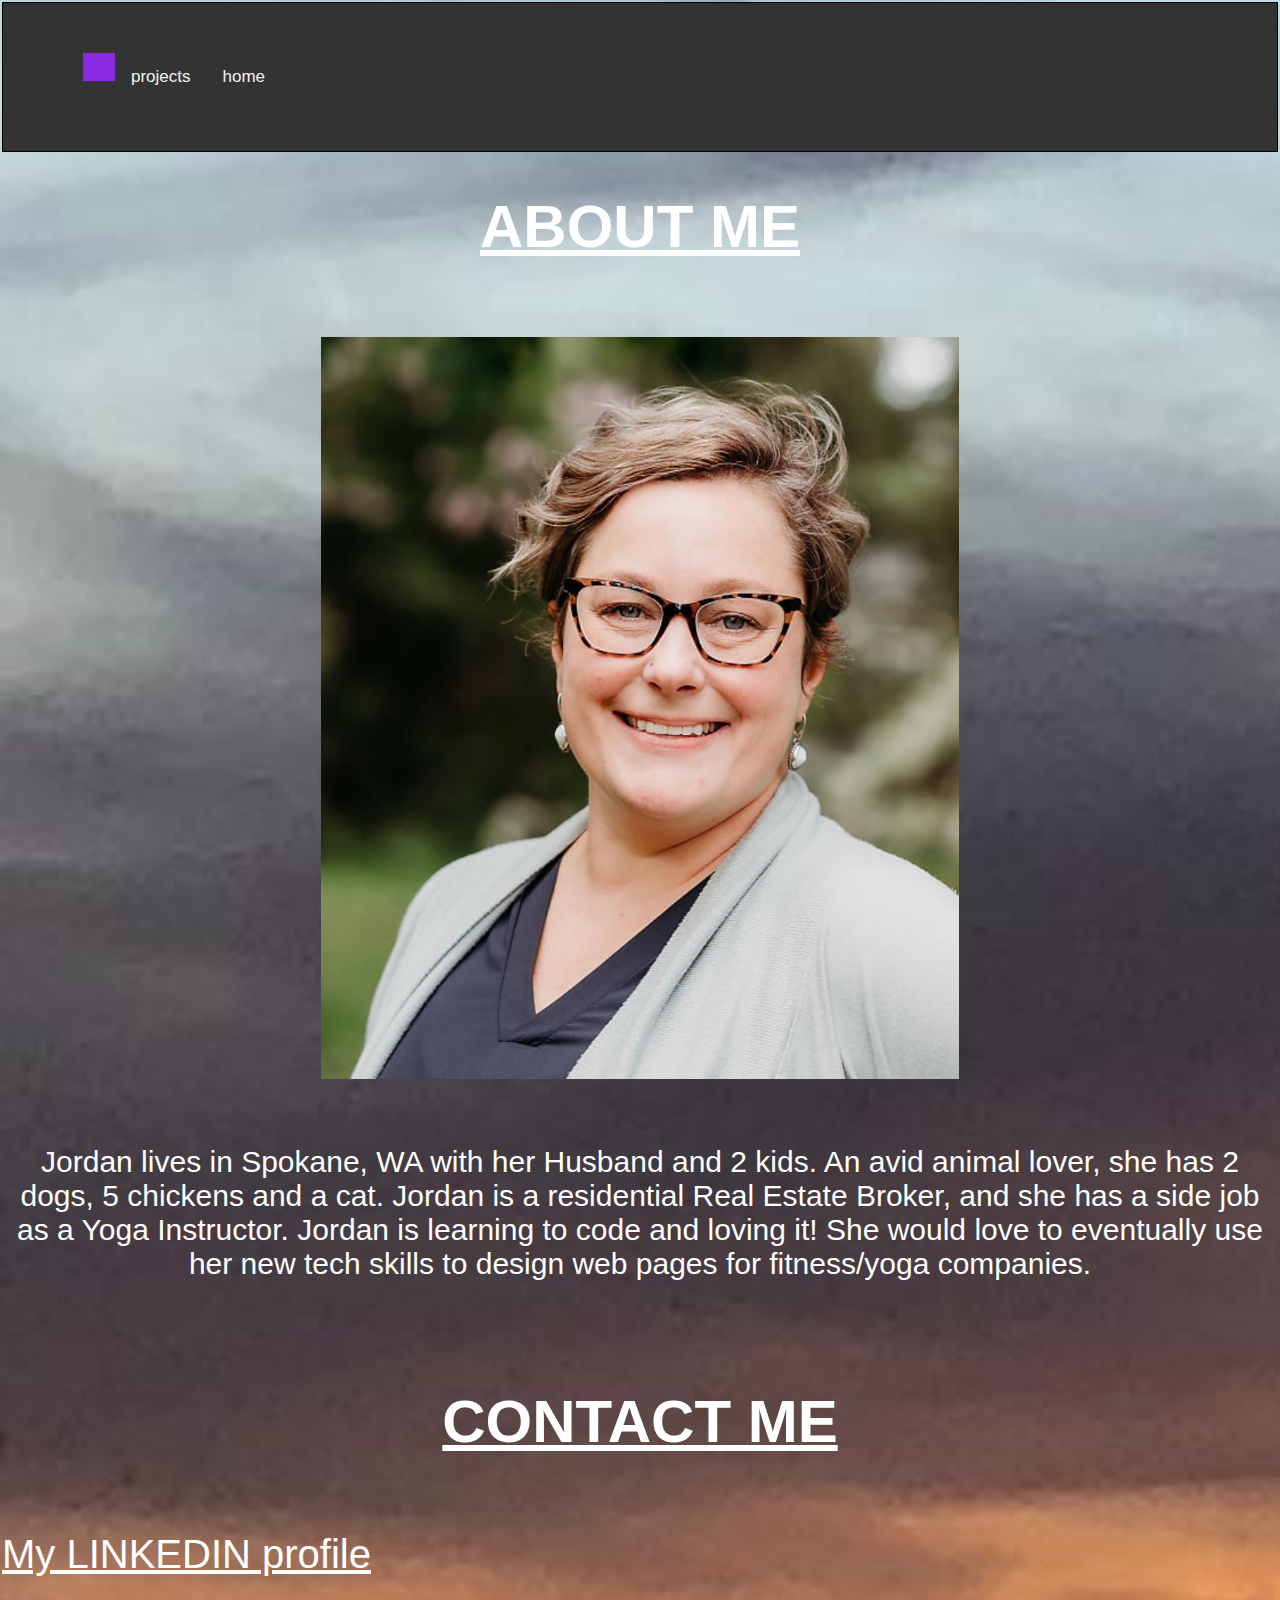
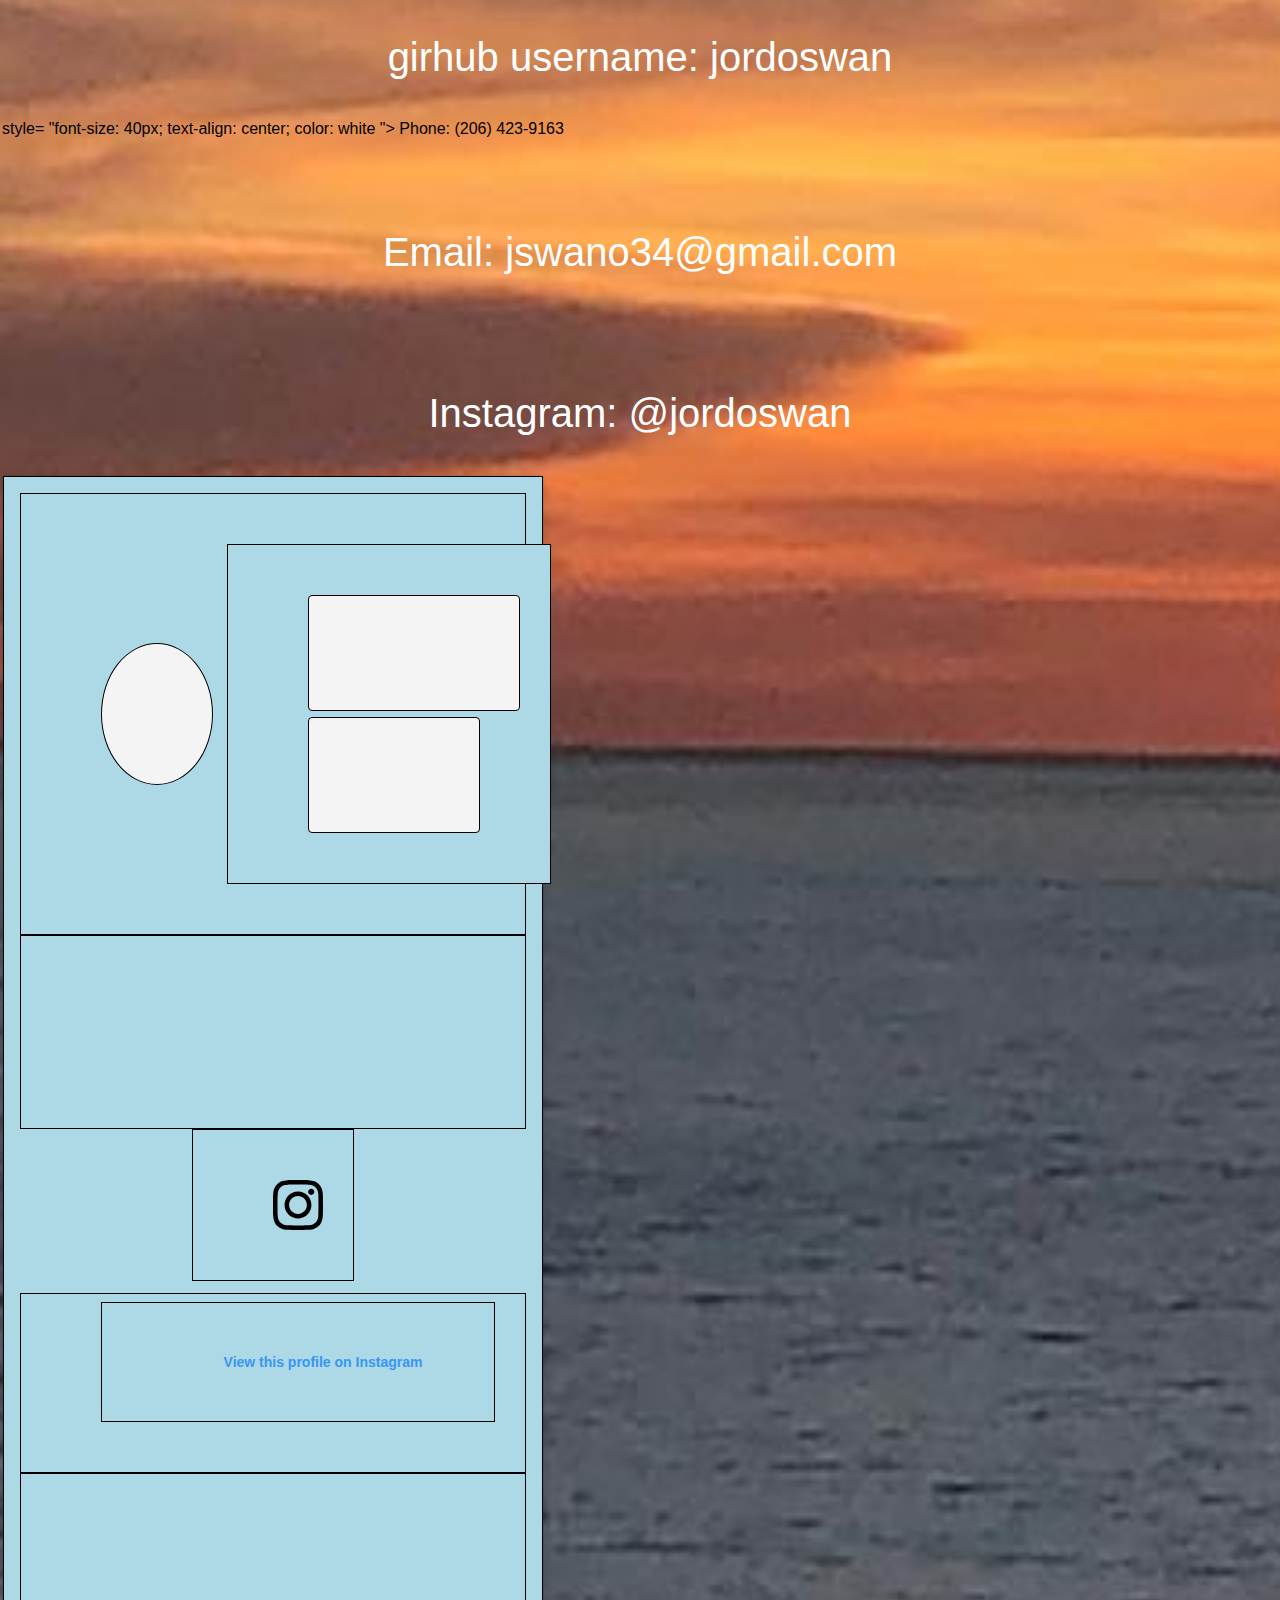
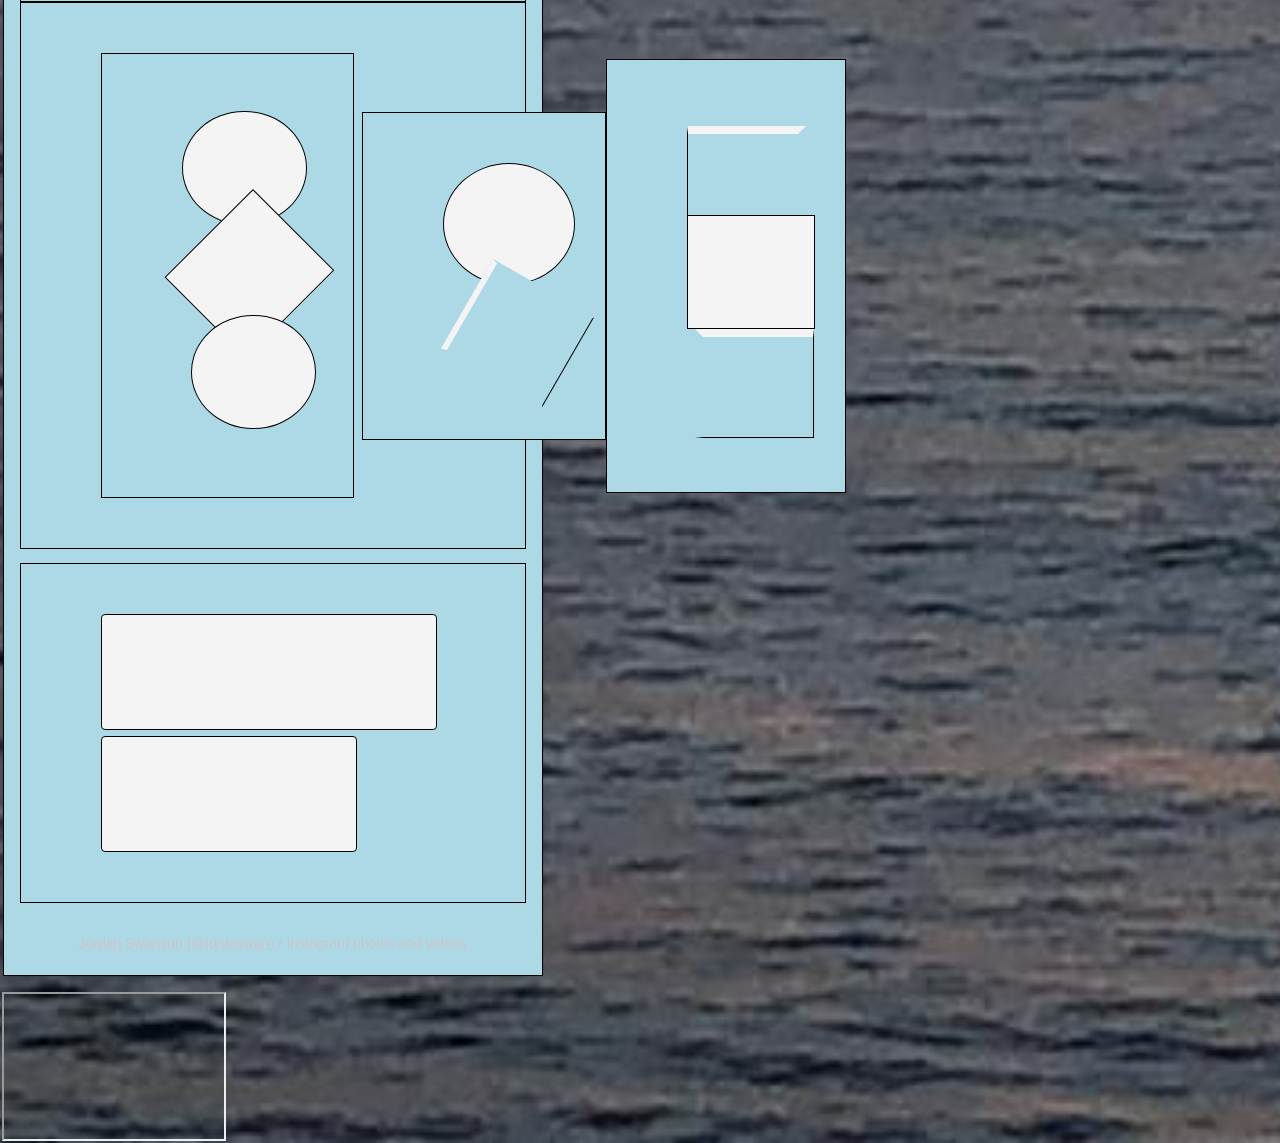
==== about.html @ 1779d4f0 "yes" ====
<html>
    <style>
    body{
        margin: 2;
        font-family: Arial, Helvetica, sans-serif;
      }.topnav{
        overflow: hidden;
        background-color: #333;
      }.topnav a {
        float: left;
        color: #f2f2f2;
        text-align: center;
        padding: 14px 16px;
        text-decoration: none;
        font-size: 17px;
      }.topnav a.hover {
        background-color: #ddd;
        color: black;
      }.topnav a.active {
        background-color: blueviolet;
        color: white;
      }div{
        border: 1px solid black;
        background-color: lightblue;
        padding-top: 50px;
        padding-right: 30px;
        padding-bottom: 50px;
        padding-left: 80px;
      
      } img {
        display: block;
        margin-left: auto;
        margin-right: auto;
      
       }body {
        background-image: url("webpagalternate2.jpeg");
        background-size: cover;
      }
      </style>

        
    <body>
        <div class="topnav"><a class="active">
            <a href="projects.html">projects</a>
            <a href="index.html">home</a>
       </div>
        <h1 style= "color: white; text-decoration: underline; text-align: center; font-size: 60px"> ABOUT ME </h1>
        <br><br>
        <img src="profpic.JPG" width="50%"></img>
        <br><br>
        <p style= "font-size: 30px; text-align:center; color: white">Jordan lives in Spokane, WA with her Husband and 2 kids. An avid animal lover, she has 2 dogs, 5 chickens and a cat. Jordan is a residential Real Estate Broker, and she has a side job as a Yoga Instructor. Jordan is learning to code and loving it! She would love to eventually use her new tech skills to design web pages for fitness/yoga companies.</p>
        <br><br>
        <h1 style= "color: white; text-decoration: underline; text-align: center; font-size: 60px">CONTACT ME</h1>
        <br><br>
        <a href="https://www.linkedin.com/in/jordan-swanson-70680a282?lipi=urn%3Ali%3Apage%3Ad_flagship3_profile_view_base_contact_details%3B1NyxLp7oSMCsqRXM0sZEJQ%3D%3D" style="color: white; text-align: center; font-size: 40px">My LINKEDIN profile</a>
        <br><br>
        <p style = "font-size: 40px; text-align: center; color: white"> girhub username: jordoswan</p> style= "font-size: 40px; text-align: center; color: white "> Phone: (206) 423-9163</p>
        <br><br>
        <p style = "font-size: 40px; text-align: center; color: white"> Email: jswano34@gmail.com</p>
        <br><br>
        <p style= "font-size: 40px; text-align: center; color: white"> Instagram: @jordoswan <blockquote class="instagram-media" data-instgrm-permalink="https://www.instagram.com/jordoswan/?utm_source=ig_embed&amp;utm_campaign=loading" data-instgrm-version="14" style=" background:#FFF; border:0; border-radius:3px; box-shadow:0 0 1px 0 rgba(0,0,0,0.5),0 1px 10px 0 rgba(0,0,0,0.15); margin: 1px; max-width:540px; min-width:326px; padding:0; width:99.375%; width:-webkit-calc(100% - 2px); width:calc(100% - 2px);"><div style="padding:16px;"> <a href="https://www.instagram.com/jordoswan/?utm_source=ig_embed&amp;utm_campaign=loading" style=" background:#FFFFFF; line-height:0; padding:0 0; text-align:center; text-decoration:none; width:100%;" target="_blank"> <div style=" display: flex; flex-direction: row; align-items: center;"> <div style="background-color: #F4F4F4; border-radius: 50%; flex-grow: 0; height: 40px; margin-right: 14px; width: 40px;"></div> <div style="display: flex; flex-direction: column; flex-grow: 1; justify-content: center;"> <div style=" background-color: #F4F4F4; border-radius: 4px; flex-grow: 0; height: 14px; margin-bottom: 6px; width: 100px;"></div> <div style=" background-color: #F4F4F4; border-radius: 4px; flex-grow: 0; height: 14px; width: 60px;"></div></div></div><div style="padding: 19% 0;"></div> <div style="display:block; height:50px; margin:0 auto 12px; width:50px;"><svg width="50px" height="50px" viewBox="0 0 60 60" version="1.1" xmlns="https://www.w3.org/2000/svg" xmlns:xlink="https://www.w3.org/1999/xlink"><g stroke="none" stroke-width="1" fill="none" fill-rule="evenodd"><g transform="translate(-511.000000, -20.000000)" fill="#000000"><g><path d="M556.869,30.41 C554.814,30.41 553.148,32.076 553.148,34.131 C553.148,36.186 554.814,37.852 556.869,37.852 C558.924,37.852 560.59,36.186 560.59,34.131 C560.59,32.076 558.924,30.41 556.869,30.41 M541,60.657 C535.114,60.657 530.342,55.887 530.342,50 C530.342,44.114 535.114,39.342 541,39.342 C546.887,39.342 551.658,44.114 551.658,50 C551.658,55.887 546.887,60.657 541,60.657 M541,33.886 C532.1,33.886 524.886,41.1 524.886,50 C524.886,58.899 532.1,66.113 541,66.113 C549.9,66.113 557.115,58.899 557.115,50 C557.115,41.1 549.9,33.886 541,33.886 M565.378,62.101 C565.244,65.022 564.756,66.606 564.346,67.663 C563.803,69.06 563.154,70.057 562.106,71.106 C561.058,72.155 560.06,72.803 558.662,73.347 C557.607,73.757 556.021,74.244 553.102,74.378 C549.944,74.521 548.997,74.552 541,74.552 C533.003,74.552 532.056,74.521 528.898,74.378 C525.979,74.244 524.393,73.757 523.338,73.347 C521.94,72.803 520.942,72.155 519.894,71.106 C518.846,70.057 518.197,69.06 517.654,67.663 C517.244,66.606 516.755,65.022 516.623,62.101 C516.479,58.943 516.448,57.996 516.448,50 C516.448,42.003 516.479,41.056 516.623,37.899 C516.755,34.978 517.244,33.391 517.654,32.338 C518.197,30.938 518.846,29.942 519.894,28.894 C520.942,27.846 521.94,27.196 523.338,26.654 C524.393,26.244 525.979,25.756 528.898,25.623 C532.057,25.479 533.004,25.448 541,25.448 C548.997,25.448 549.943,25.479 553.102,25.623 C556.021,25.756 557.607,26.244 558.662,26.654 C560.06,27.196 561.058,27.846 562.106,28.894 C563.154,29.942 563.803,30.938 564.346,32.338 C564.756,33.391 565.244,34.978 565.378,37.899 C565.522,41.056 565.552,42.003 565.552,50 C565.552,57.996 565.522,58.943 565.378,62.101 M570.82,37.631 C570.674,34.438 570.167,32.258 569.425,30.349 C568.659,28.377 567.633,26.702 565.965,25.035 C564.297,23.368 562.623,22.342 560.652,21.575 C558.743,20.834 556.562,20.326 553.369,20.18 C550.169,20.033 549.148,20 541,20 C532.853,20 531.831,20.033 528.631,20.18 C525.438,20.326 523.257,20.834 521.349,21.575 C519.376,22.342 517.703,23.368 516.035,25.035 C514.368,26.702 513.342,28.377 512.574,30.349 C511.834,32.258 511.326,34.438 511.181,37.631 C511.035,40.831 511,41.851 511,50 C511,58.147 511.035,59.17 511.181,62.369 C511.326,65.562 511.834,67.743 512.574,69.651 C513.342,71.625 514.368,73.296 516.035,74.965 C517.703,76.634 519.376,77.658 521.349,78.425 C523.257,79.167 525.438,79.673 528.631,79.82 C531.831,79.965 532.853,80.001 541,80.001 C549.148,80.001 550.169,79.965 553.369,79.82 C556.562,79.673 558.743,79.167 560.652,78.425 C562.623,77.658 564.297,76.634 565.965,74.965 C567.633,73.296 568.659,71.625 569.425,69.651 C570.167,67.743 570.674,65.562 570.82,62.369 C570.966,59.17 571,58.147 571,50 C571,41.851 570.966,40.831 570.82,37.631"></path></g></g></g></svg></div><div style="padding-top: 8px;"> <div style=" color:#3897f0; font-family:Arial,sans-serif; font-size:14px; font-style:normal; font-weight:550; line-height:18px;">View this profile on Instagram</div></div><div style="padding: 12.5% 0;"></div> <div style="display: flex; flex-direction: row; margin-bottom: 14px; align-items: center;"><div> <div style="background-color: #F4F4F4; border-radius: 50%; height: 12.5px; width: 12.5px; transform: translateX(0px) translateY(7px);"></div> <div style="background-color: #F4F4F4; height: 12.5px; transform: rotate(-45deg) translateX(3px) translateY(1px); width: 12.5px; flex-grow: 0; margin-right: 14px; margin-left: 2px;"></div> <div style="background-color: #F4F4F4; border-radius: 50%; height: 12.5px; width: 12.5px; transform: translateX(9px) translateY(-18px);"></div></div><div style="margin-left: 8px;"> <div style=" background-color: #F4F4F4; border-radius: 50%; flex-grow: 0; height: 20px; width: 20px;"></div> <div style=" width: 0; height: 0; border-top: 2px solid transparent; border-left: 6px solid #f4f4f4; border-bottom: 2px solid transparent; transform: translateX(16px) translateY(-4px) rotate(30deg)"></div></div><div style="margin-left: auto;"> <div style=" width: 0px; border-top: 8px solid #F4F4F4; border-right: 8px solid transparent; transform: translateY(16px);"></div> <div style=" background-color: #F4F4F4; flex-grow: 0; height: 12px; width: 16px; transform: translateY(-4px);"></div> <div style=" width: 0; height: 0; border-top: 8px solid #F4F4F4; border-left: 8px solid transparent; transform: translateY(-4px) translateX(8px);"></div></div></div> <div style="display: flex; flex-direction: column; flex-grow: 1; justify-content: center; margin-bottom: 24px;"> <div style=" background-color: #F4F4F4; border-radius: 4px; flex-grow: 0; height: 14px; margin-bottom: 6px; width: 224px;"></div> <div style=" background-color: #F4F4F4; border-radius: 4px; flex-grow: 0; height: 14px; width: 144px;"></div></div></a><p style=" color:#c9c8cd; font-family:Arial,sans-serif; font-size:14px; line-height:17px; margin-bottom:0; margin-top:8px; overflow:hidden; padding:8px 0 7px; text-align:center; text-overflow:ellipsis; white-space:nowrap;"><a href="https://www.instagram.com/jordoswan/?utm_source=ig_embed&amp;utm_campaign=loading" style=" color:#c9c8cd; font-family:Arial,sans-serif; font-size:14px; font-style:normal; font-weight:normal; line-height:17px;" target="_blank">Jordan Swanson</a> (@<a href="https://www.instagram.com/jordoswan/?utm_source=ig_embed&amp;utm_campaign=loading" style=" color:#c9c8cd; font-family:Arial,sans-serif; font-size:14px; font-style:normal; font-weight:normal; line-height:17px;" target="_blank">jordoswan</a>) • Instagram photos and videos</p></div></blockquote> <script async src="//www.instagram.com/embed.js"></script></p>
        <iframe width="220" height="145" src="https://youtube.com/embed/shorts/lOw1Vh2JMps"></iframe>
       
        
    </body>

</html>
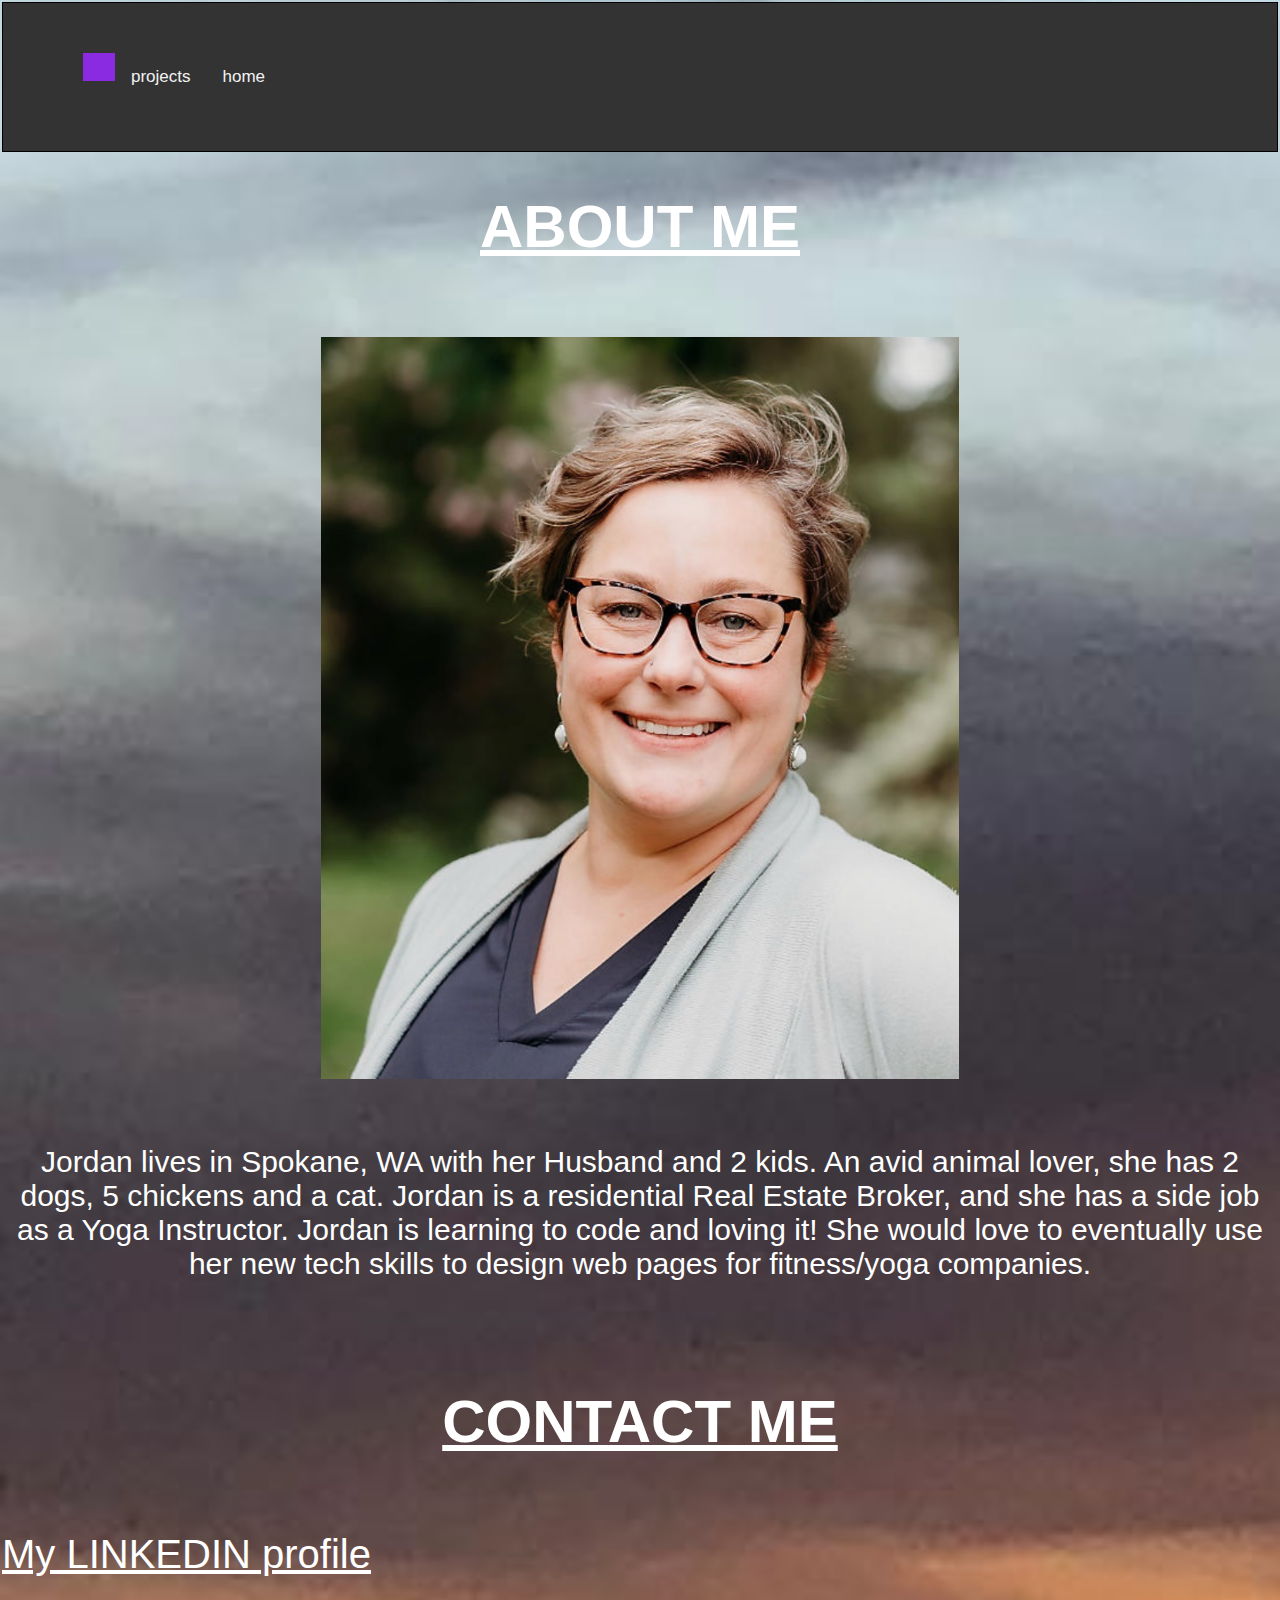
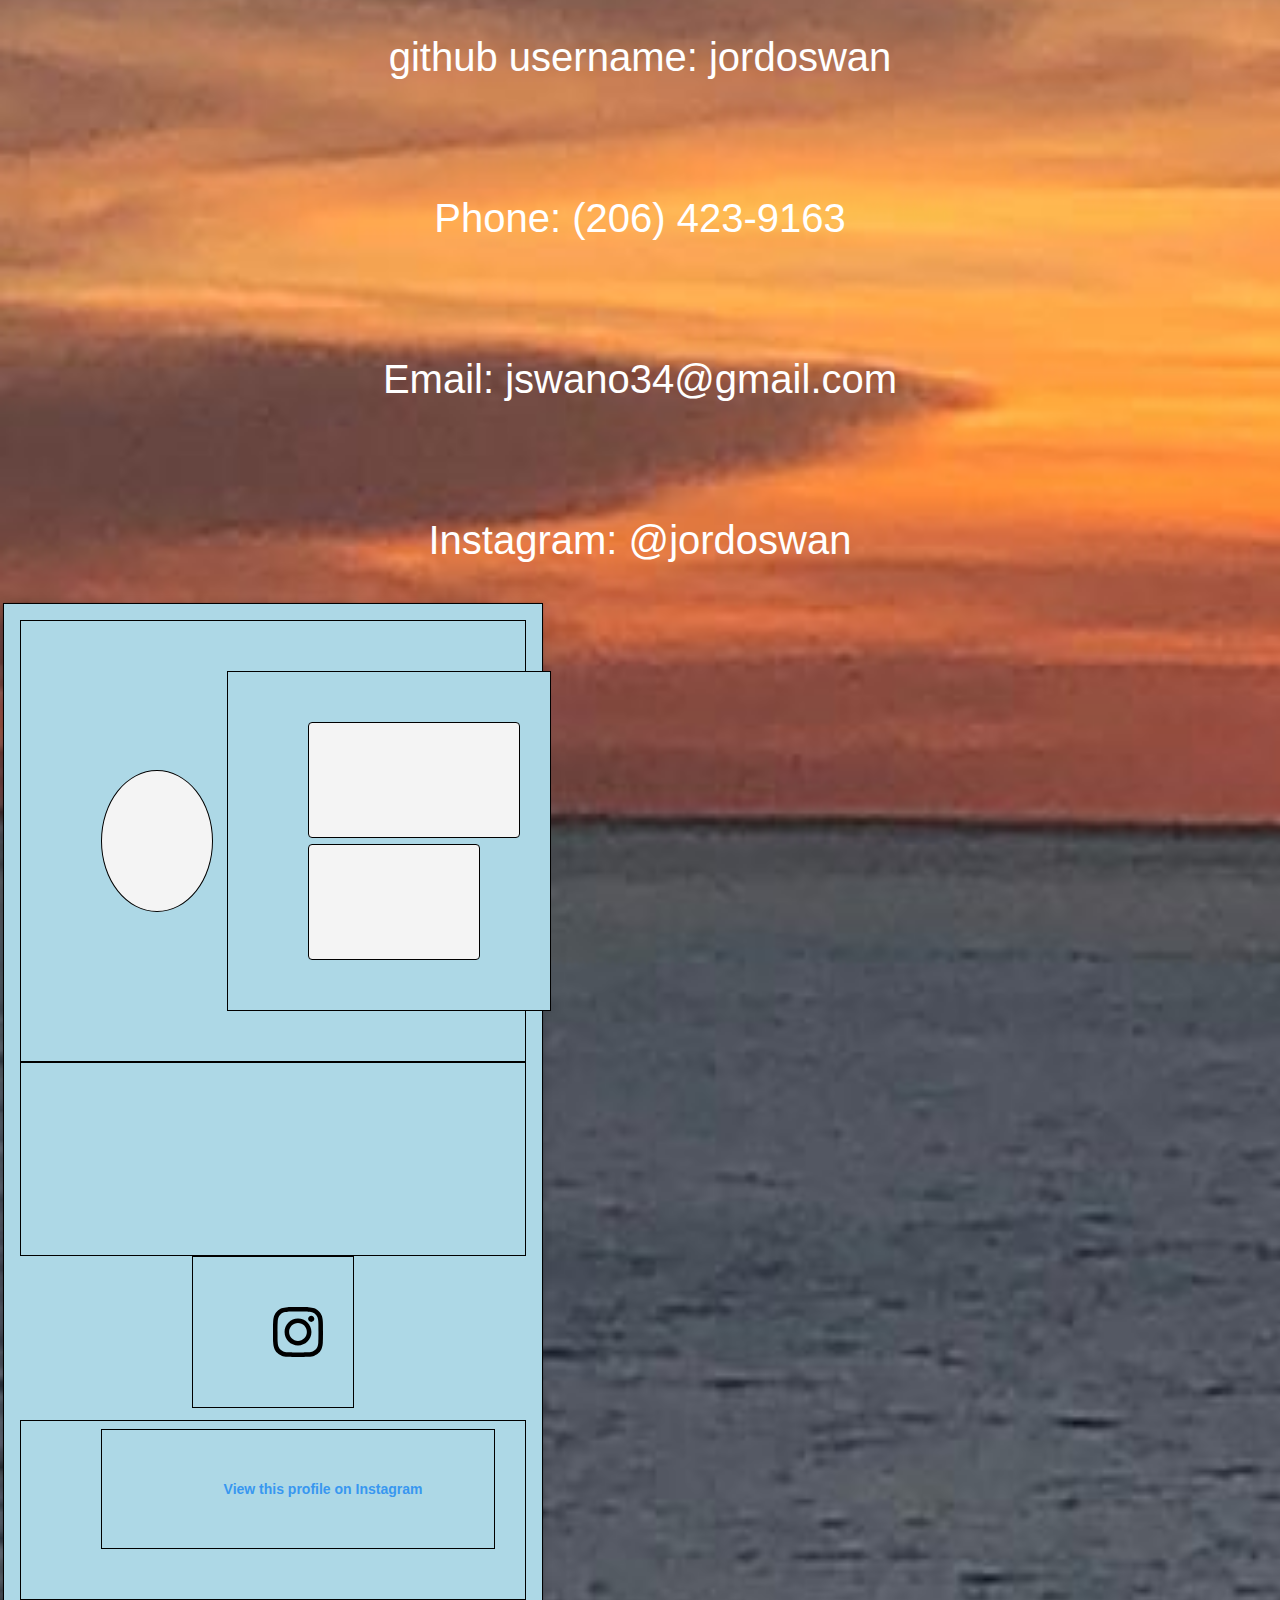
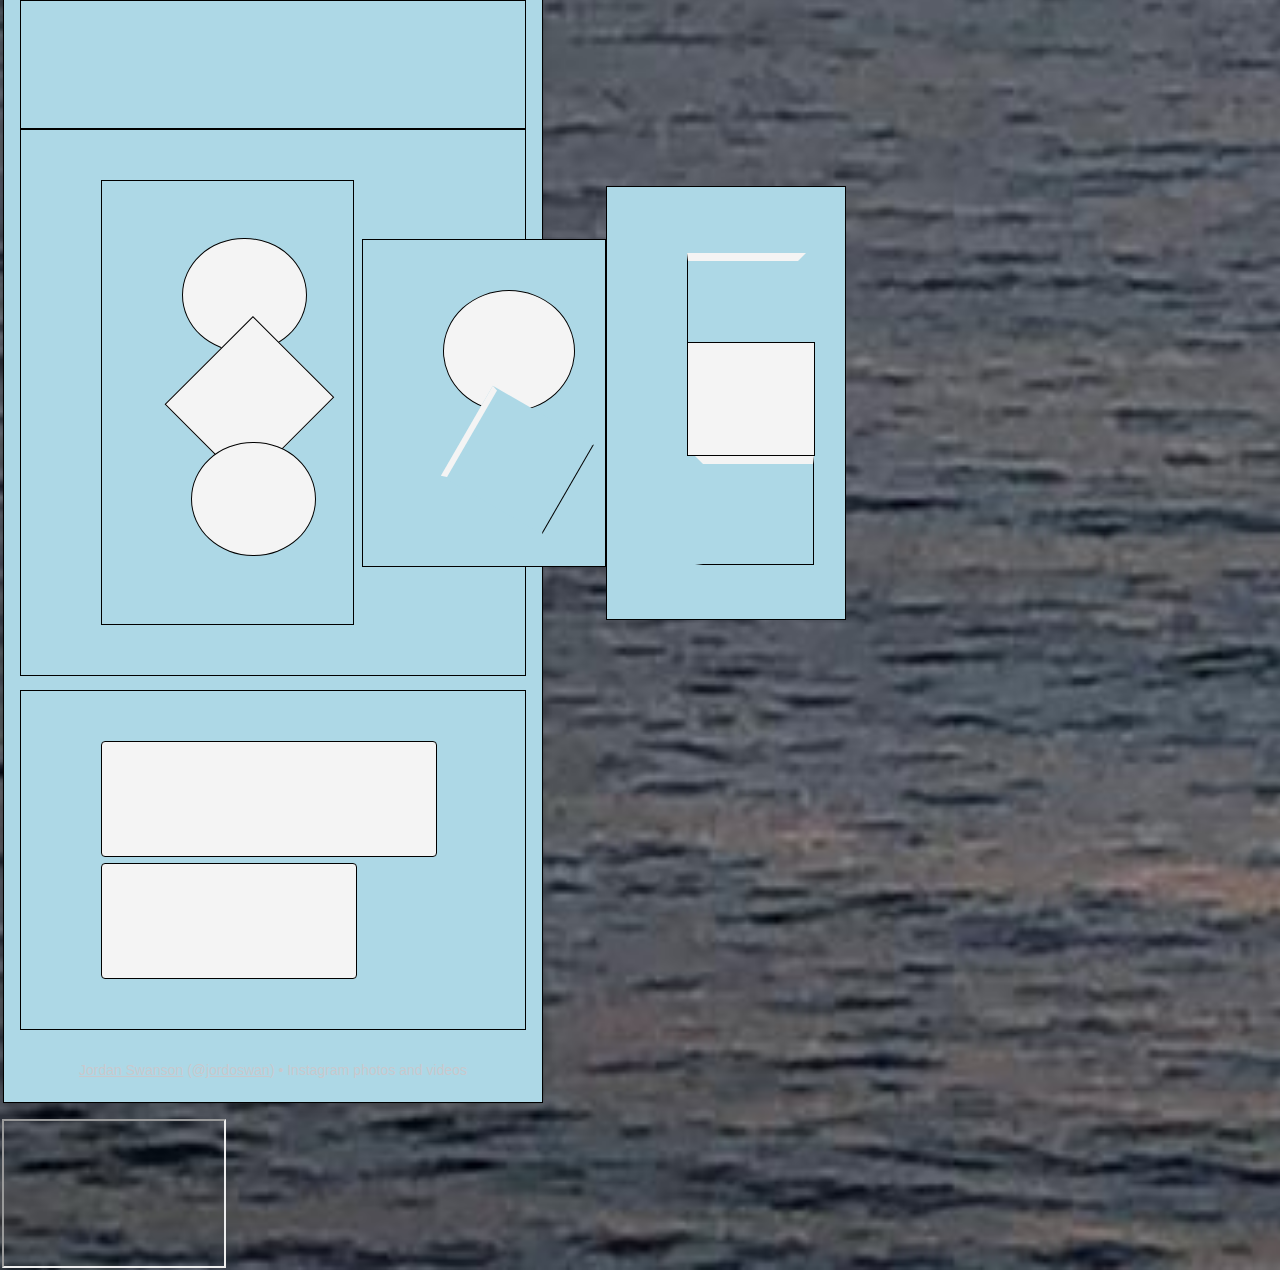
==== commit f3b556d4: "yes" ====
--- a/about.html
+++ b/about.html
@@ -54,7 +54,9 @@
         <br><br>
         <a href="https://www.linkedin.com/in/jordan-swanson-70680a282?lipi=urn%3Ali%3Apage%3Ad_flagship3_profile_view_base_contact_details%3B1NyxLp7oSMCsqRXM0sZEJQ%3D%3D" style="color: white; text-align: center; font-size: 40px">My LINKEDIN profile</a>
         <br><br>
-        <p style = "font-size: 40px; text-align: center; color: white"> girhub username: jordoswan</p> style= "font-size: 40px; text-align: center; color: white "> Phone: (206) 423-9163</p>
+        <p style= "font-size: 40px; text-align: center; color: white"> github username: jordoswan</p> 
+        <br><br>
+        <p style= "font-size: 40px; text-align: center; color: white "> Phone: (206) 423-9163</p>
         <br><br>
         <p style = "font-size: 40px; text-align: center; color: white"> Email: jswano34@gmail.com</p>
         <br><br>
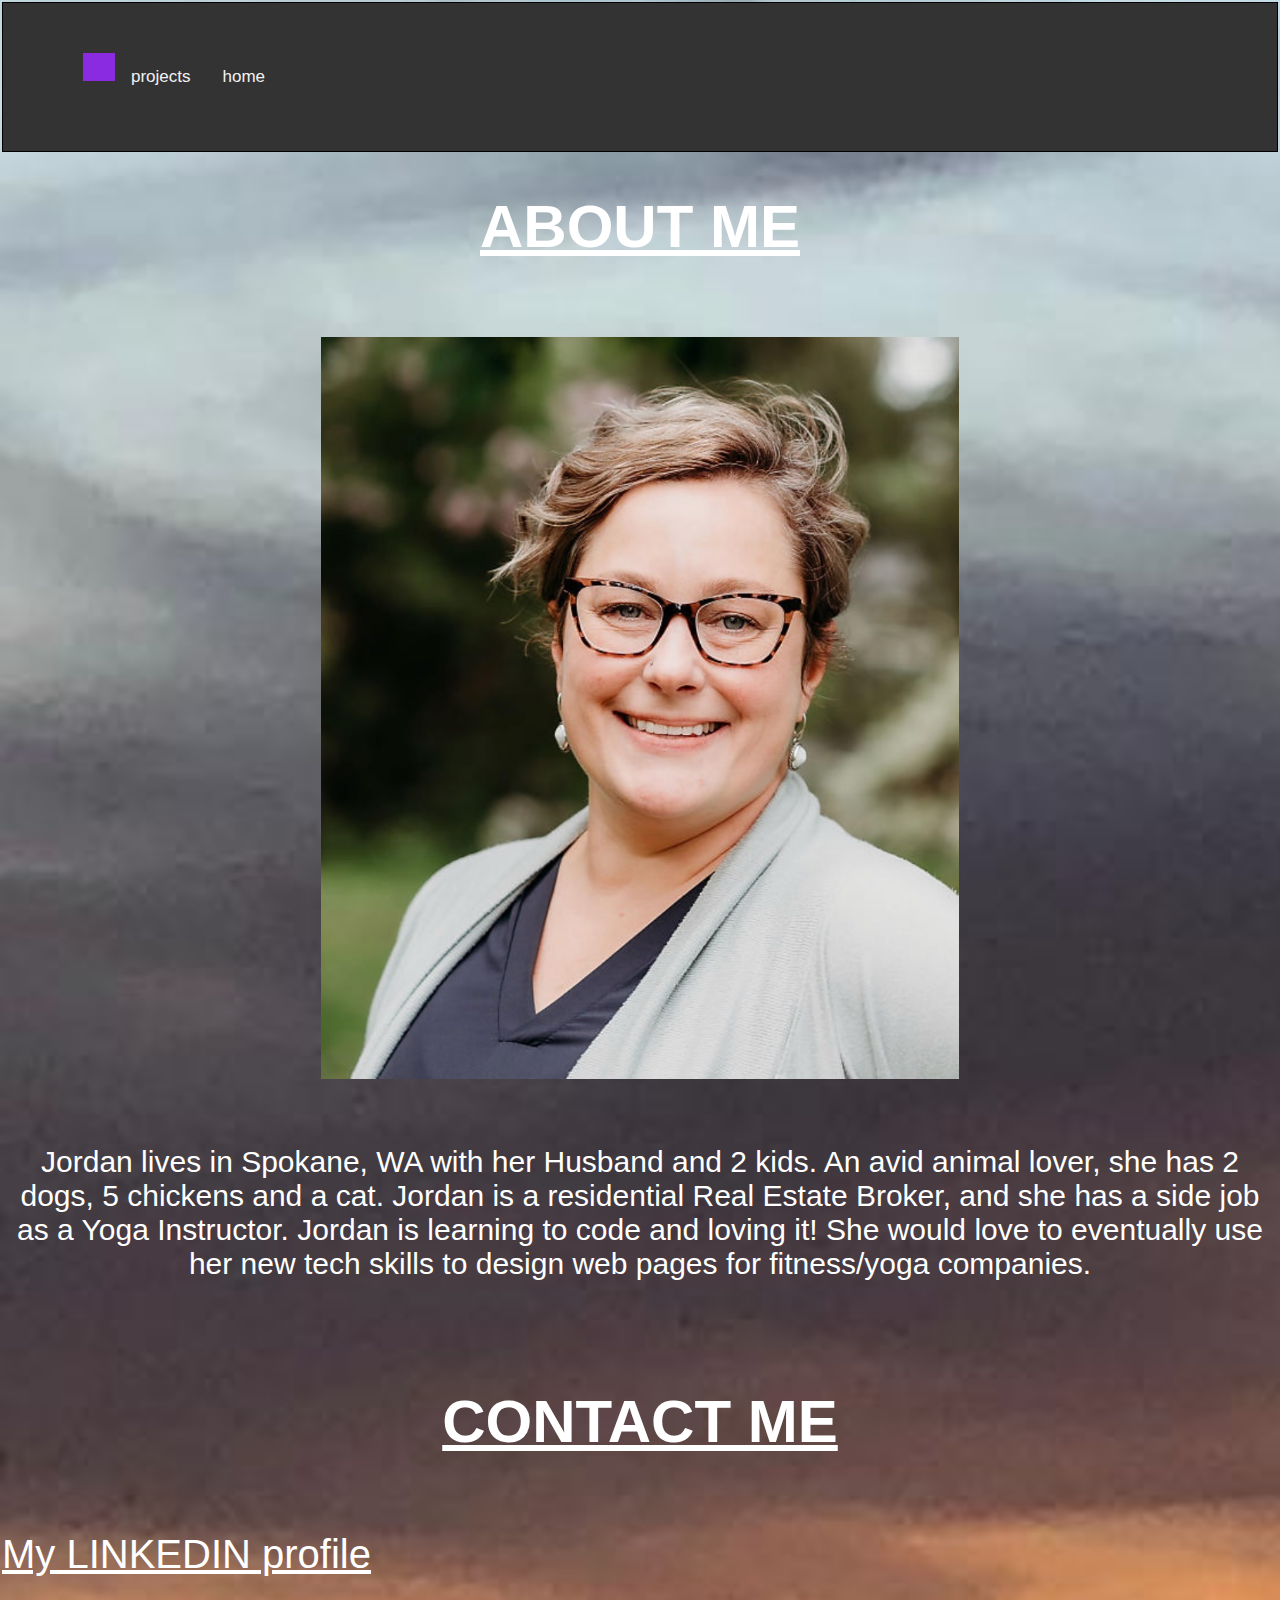
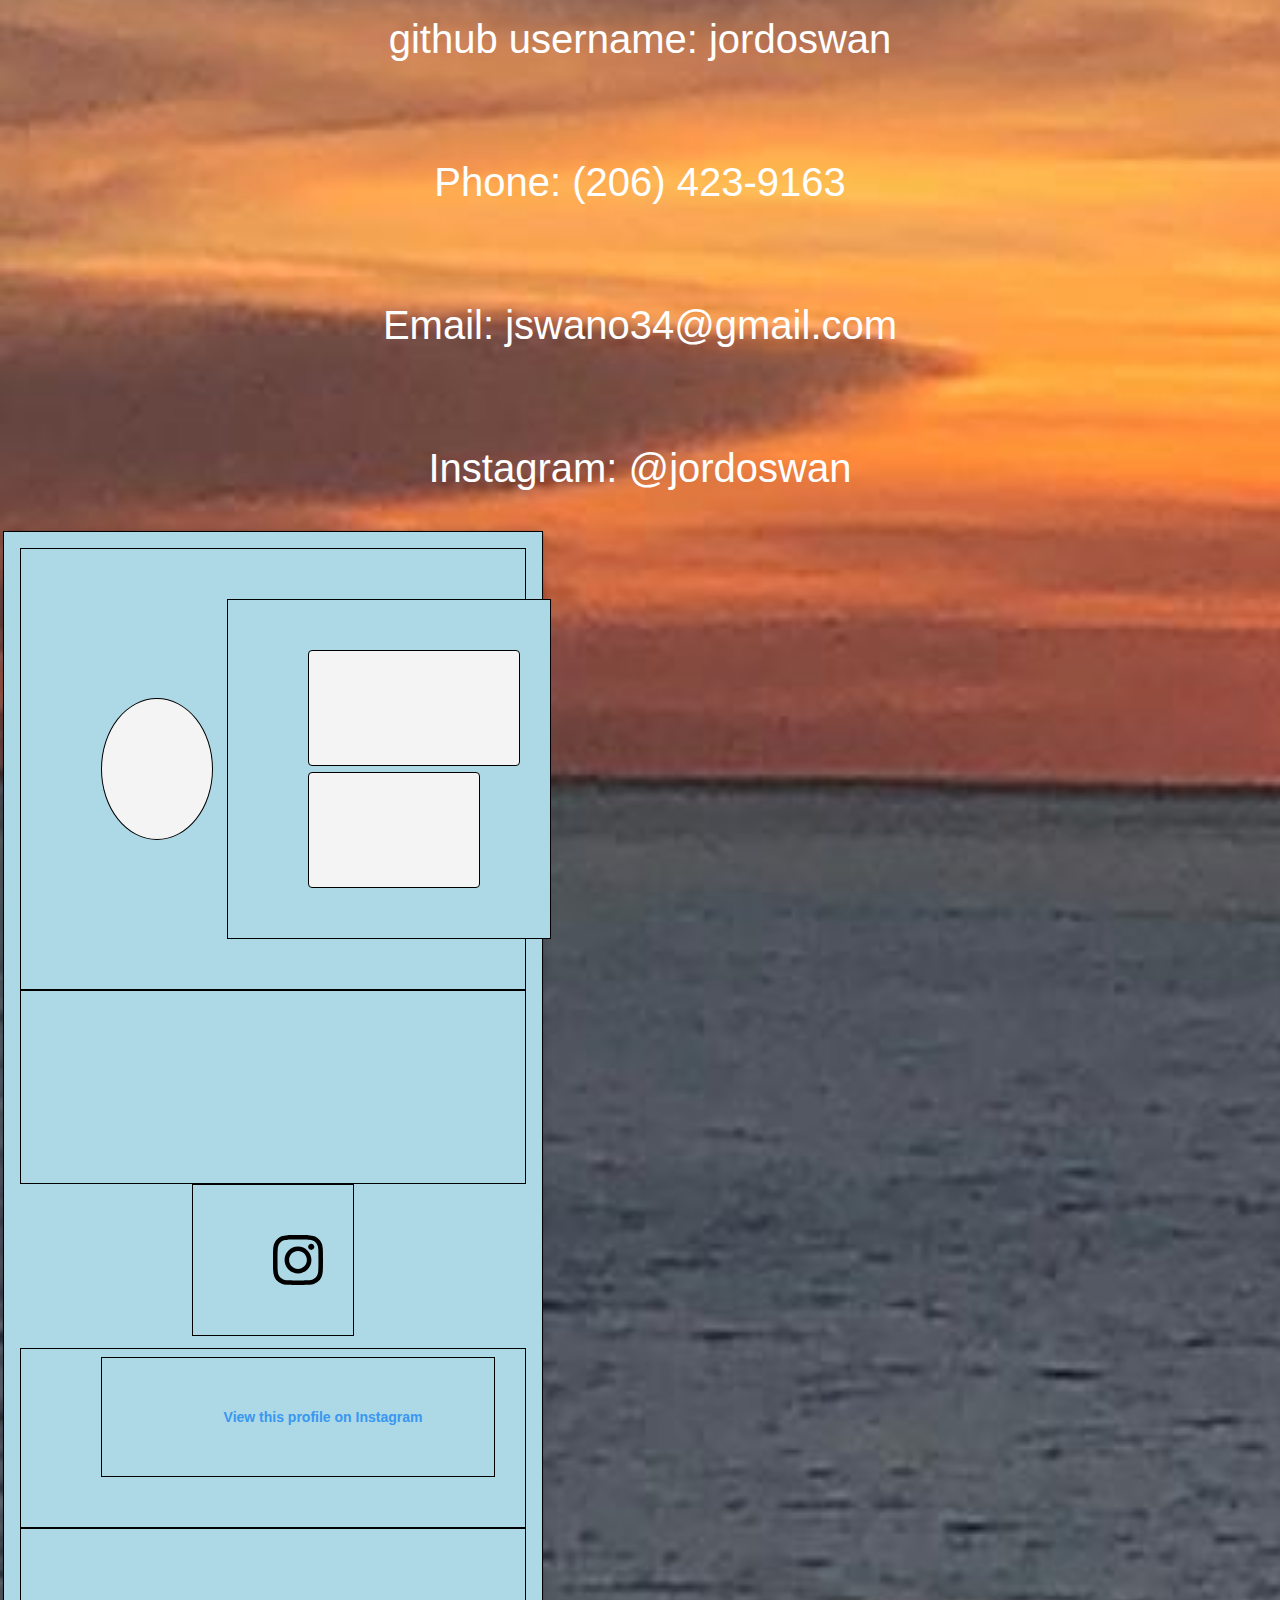
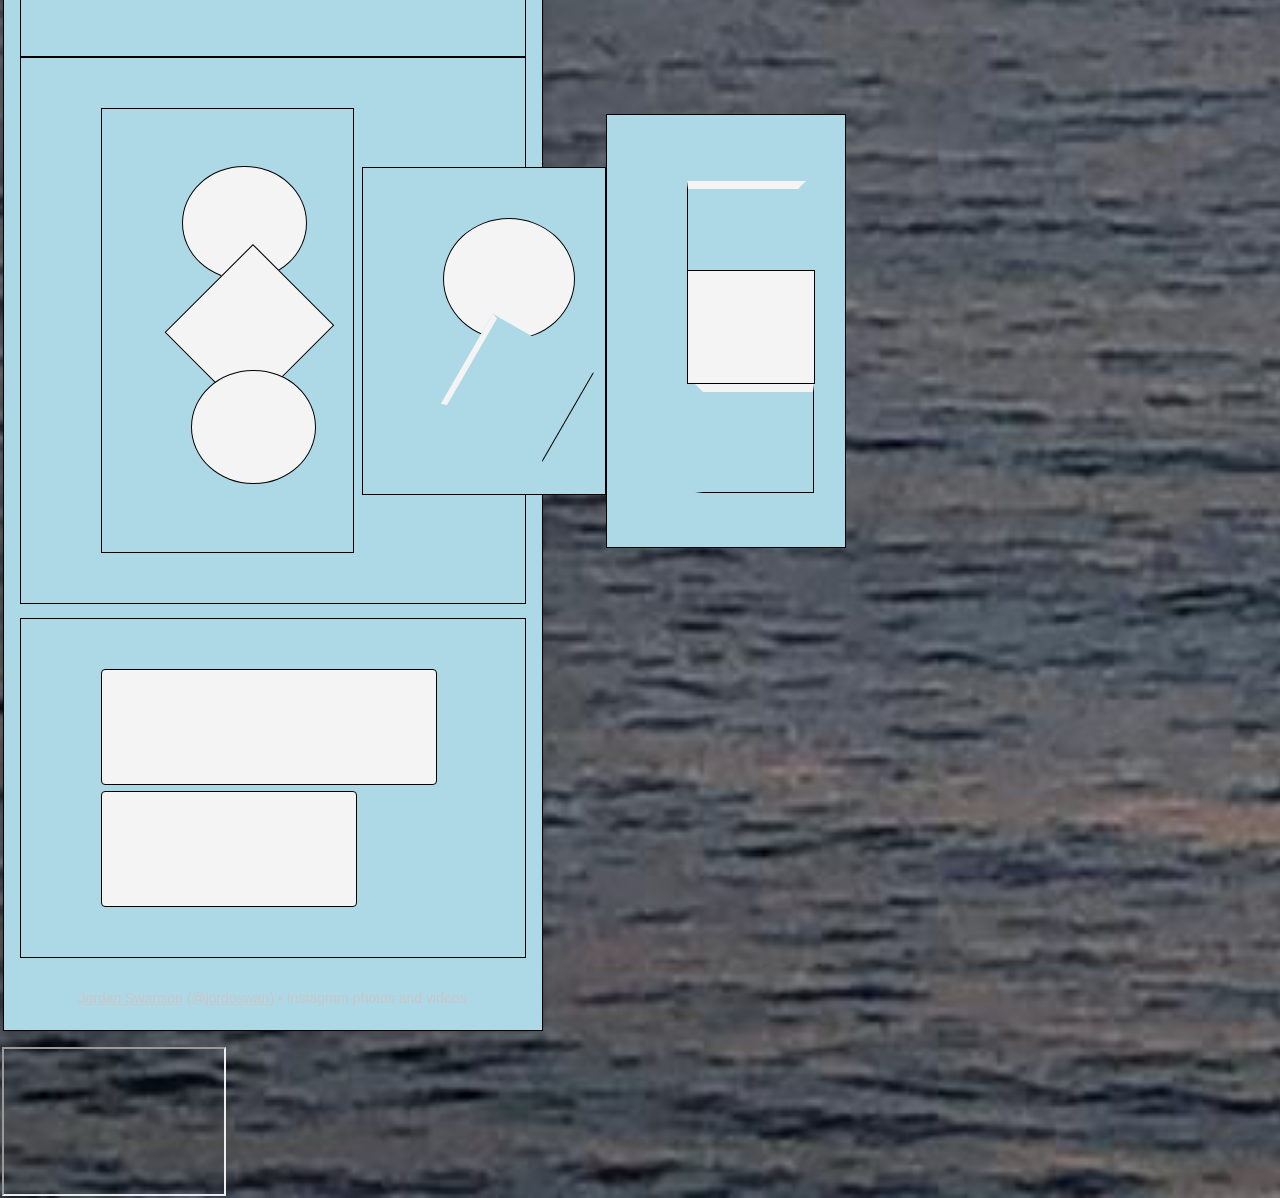
==== commit f1af5399: "yes" ====
--- a/about.html
+++ b/about.html
@@ -53,13 +53,13 @@
         <h1 style= "color: white; text-decoration: underline; text-align: center; font-size: 60px">CONTACT ME</h1>
         <br><br>
         <a href="https://www.linkedin.com/in/jordan-swanson-70680a282?lipi=urn%3Ali%3Apage%3Ad_flagship3_profile_view_base_contact_details%3B1NyxLp7oSMCsqRXM0sZEJQ%3D%3D" style="color: white; text-align: center; font-size: 40px">My LINKEDIN profile</a>
-        <br><br>
+        <br>
         <p style= "font-size: 40px; text-align: center; color: white"> github username: jordoswan</p> 
-        <br><br>
+        <br>
         <p style= "font-size: 40px; text-align: center; color: white "> Phone: (206) 423-9163</p>
-        <br><br>
+        <br>
         <p style = "font-size: 40px; text-align: center; color: white"> Email: jswano34@gmail.com</p>
-        <br><br>
+        <br>
         <p style= "font-size: 40px; text-align: center; color: white"> Instagram: @jordoswan <blockquote class="instagram-media" data-instgrm-permalink="https://www.instagram.com/jordoswan/?utm_source=ig_embed&amp;utm_campaign=loading" data-instgrm-version="14" style=" background:#FFF; border:0; border-radius:3px; box-shadow:0 0 1px 0 rgba(0,0,0,0.5),0 1px 10px 0 rgba(0,0,0,0.15); margin: 1px; max-width:540px; min-width:326px; padding:0; width:99.375%; width:-webkit-calc(100% - 2px); width:calc(100% - 2px);"><div style="padding:16px;"> <a href="https://www.instagram.com/jordoswan/?utm_source=ig_embed&amp;utm_campaign=loading" style=" background:#FFFFFF; line-height:0; padding:0 0; text-align:center; text-decoration:none; width:100%;" target="_blank"> <div style=" display: flex; flex-direction: row; align-items: center;"> <div style="background-color: #F4F4F4; border-radius: 50%; flex-grow: 0; height: 40px; margin-right: 14px; width: 40px;"></div> <div style="display: flex; flex-direction: column; flex-grow: 1; justify-content: center;"> <div style=" background-color: #F4F4F4; border-radius: 4px; flex-grow: 0; height: 14px; margin-bottom: 6px; width: 100px;"></div> <div style=" background-color: #F4F4F4; border-radius: 4px; flex-grow: 0; height: 14px; width: 60px;"></div></div></div><div style="padding: 19% 0;"></div> <div style="display:block; height:50px; margin:0 auto 12px; width:50px;"><svg width="50px" height="50px" viewBox="0 0 60 60" version="1.1" xmlns="https://www.w3.org/2000/svg" xmlns:xlink="https://www.w3.org/1999/xlink"><g stroke="none" stroke-width="1" fill="none" fill-rule="evenodd"><g transform="translate(-511.000000, -20.000000)" fill="#000000"><g><path d="M556.869,30.41 C554.814,30.41 553.148,32.076 553.148,34.131 C553.148,36.186 554.814,37.852 556.869,37.852 C558.924,37.852 560.59,36.186 560.59,34.131 C560.59,32.076 558.924,30.41 556.869,30.41 M541,60.657 C535.114,60.657 530.342,55.887 530.342,50 C530.342,44.114 535.114,39.342 541,39.342 C546.887,39.342 551.658,44.114 551.658,50 C551.658,55.887 546.887,60.657 541,60.657 M541,33.886 C532.1,33.886 524.886,41.1 524.886,50 C524.886,58.899 532.1,66.113 541,66.113 C549.9,66.113 557.115,58.899 557.115,50 C557.115,41.1 549.9,33.886 541,33.886 M565.378,62.101 C565.244,65.022 564.756,66.606 564.346,67.663 C563.803,69.06 563.154,70.057 562.106,71.106 C561.058,72.155 560.06,72.803 558.662,73.347 C557.607,73.757 556.021,74.244 553.102,74.378 C549.944,74.521 548.997,74.552 541,74.552 C533.003,74.552 532.056,74.521 528.898,74.378 C525.979,74.244 524.393,73.757 523.338,73.347 C521.94,72.803 520.942,72.155 519.894,71.106 C518.846,70.057 518.197,69.06 517.654,67.663 C517.244,66.606 516.755,65.022 516.623,62.101 C516.479,58.943 516.448,57.996 516.448,50 C516.448,42.003 516.479,41.056 516.623,37.899 C516.755,34.978 517.244,33.391 517.654,32.338 C518.197,30.938 518.846,29.942 519.894,28.894 C520.942,27.846 521.94,27.196 523.338,26.654 C524.393,26.244 525.979,25.756 528.898,25.623 C532.057,25.479 533.004,25.448 541,25.448 C548.997,25.448 549.943,25.479 553.102,25.623 C556.021,25.756 557.607,26.244 558.662,26.654 C560.06,27.196 561.058,27.846 562.106,28.894 C563.154,29.942 563.803,30.938 564.346,32.338 C564.756,33.391 565.244,34.978 565.378,37.899 C565.522,41.056 565.552,42.003 565.552,50 C565.552,57.996 565.522,58.943 565.378,62.101 M570.82,37.631 C570.674,34.438 570.167,32.258 569.425,30.349 C568.659,28.377 567.633,26.702 565.965,25.035 C564.297,23.368 562.623,22.342 560.652,21.575 C558.743,20.834 556.562,20.326 553.369,20.18 C550.169,20.033 549.148,20 541,20 C532.853,20 531.831,20.033 528.631,20.18 C525.438,20.326 523.257,20.834 521.349,21.575 C519.376,22.342 517.703,23.368 516.035,25.035 C514.368,26.702 513.342,28.377 512.574,30.349 C511.834,32.258 511.326,34.438 511.181,37.631 C511.035,40.831 511,41.851 511,50 C511,58.147 511.035,59.17 511.181,62.369 C511.326,65.562 511.834,67.743 512.574,69.651 C513.342,71.625 514.368,73.296 516.035,74.965 C517.703,76.634 519.376,77.658 521.349,78.425 C523.257,79.167 525.438,79.673 528.631,79.82 C531.831,79.965 532.853,80.001 541,80.001 C549.148,80.001 550.169,79.965 553.369,79.82 C556.562,79.673 558.743,79.167 560.652,78.425 C562.623,77.658 564.297,76.634 565.965,74.965 C567.633,73.296 568.659,71.625 569.425,69.651 C570.167,67.743 570.674,65.562 570.82,62.369 C570.966,59.17 571,58.147 571,50 C571,41.851 570.966,40.831 570.82,37.631"></path></g></g></g></svg></div><div style="padding-top: 8px;"> <div style=" color:#3897f0; font-family:Arial,sans-serif; font-size:14px; font-style:normal; font-weight:550; line-height:18px;">View this profile on Instagram</div></div><div style="padding: 12.5% 0;"></div> <div style="display: flex; flex-direction: row; margin-bottom: 14px; align-items: center;"><div> <div style="background-color: #F4F4F4; border-radius: 50%; height: 12.5px; width: 12.5px; transform: translateX(0px) translateY(7px);"></div> <div style="background-color: #F4F4F4; height: 12.5px; transform: rotate(-45deg) translateX(3px) translateY(1px); width: 12.5px; flex-grow: 0; margin-right: 14px; margin-left: 2px;"></div> <div style="background-color: #F4F4F4; border-radius: 50%; height: 12.5px; width: 12.5px; transform: translateX(9px) translateY(-18px);"></div></div><div style="margin-left: 8px;"> <div style=" background-color: #F4F4F4; border-radius: 50%; flex-grow: 0; height: 20px; width: 20px;"></div> <div style=" width: 0; height: 0; border-top: 2px solid transparent; border-left: 6px solid #f4f4f4; border-bottom: 2px solid transparent; transform: translateX(16px) translateY(-4px) rotate(30deg)"></div></div><div style="margin-left: auto;"> <div style=" width: 0px; border-top: 8px solid #F4F4F4; border-right: 8px solid transparent; transform: translateY(16px);"></div> <div style=" background-color: #F4F4F4; flex-grow: 0; height: 12px; width: 16px; transform: translateY(-4px);"></div> <div style=" width: 0; height: 0; border-top: 8px solid #F4F4F4; border-left: 8px solid transparent; transform: translateY(-4px) translateX(8px);"></div></div></div> <div style="display: flex; flex-direction: column; flex-grow: 1; justify-content: center; margin-bottom: 24px;"> <div style=" background-color: #F4F4F4; border-radius: 4px; flex-grow: 0; height: 14px; margin-bottom: 6px; width: 224px;"></div> <div style=" background-color: #F4F4F4; border-radius: 4px; flex-grow: 0; height: 14px; width: 144px;"></div></div></a><p style=" color:#c9c8cd; font-family:Arial,sans-serif; font-size:14px; line-height:17px; margin-bottom:0; margin-top:8px; overflow:hidden; padding:8px 0 7px; text-align:center; text-overflow:ellipsis; white-space:nowrap;"><a href="https://www.instagram.com/jordoswan/?utm_source=ig_embed&amp;utm_campaign=loading" style=" color:#c9c8cd; font-family:Arial,sans-serif; font-size:14px; font-style:normal; font-weight:normal; line-height:17px;" target="_blank">Jordan Swanson</a> (@<a href="https://www.instagram.com/jordoswan/?utm_source=ig_embed&amp;utm_campaign=loading" style=" color:#c9c8cd; font-family:Arial,sans-serif; font-size:14px; font-style:normal; font-weight:normal; line-height:17px;" target="_blank">jordoswan</a>) • Instagram photos and videos</p></div></blockquote> <script async src="//www.instagram.com/embed.js"></script></p>
         <iframe width="220" height="145" src="https://youtube.com/embed/shorts/lOw1Vh2JMps"></iframe>
        
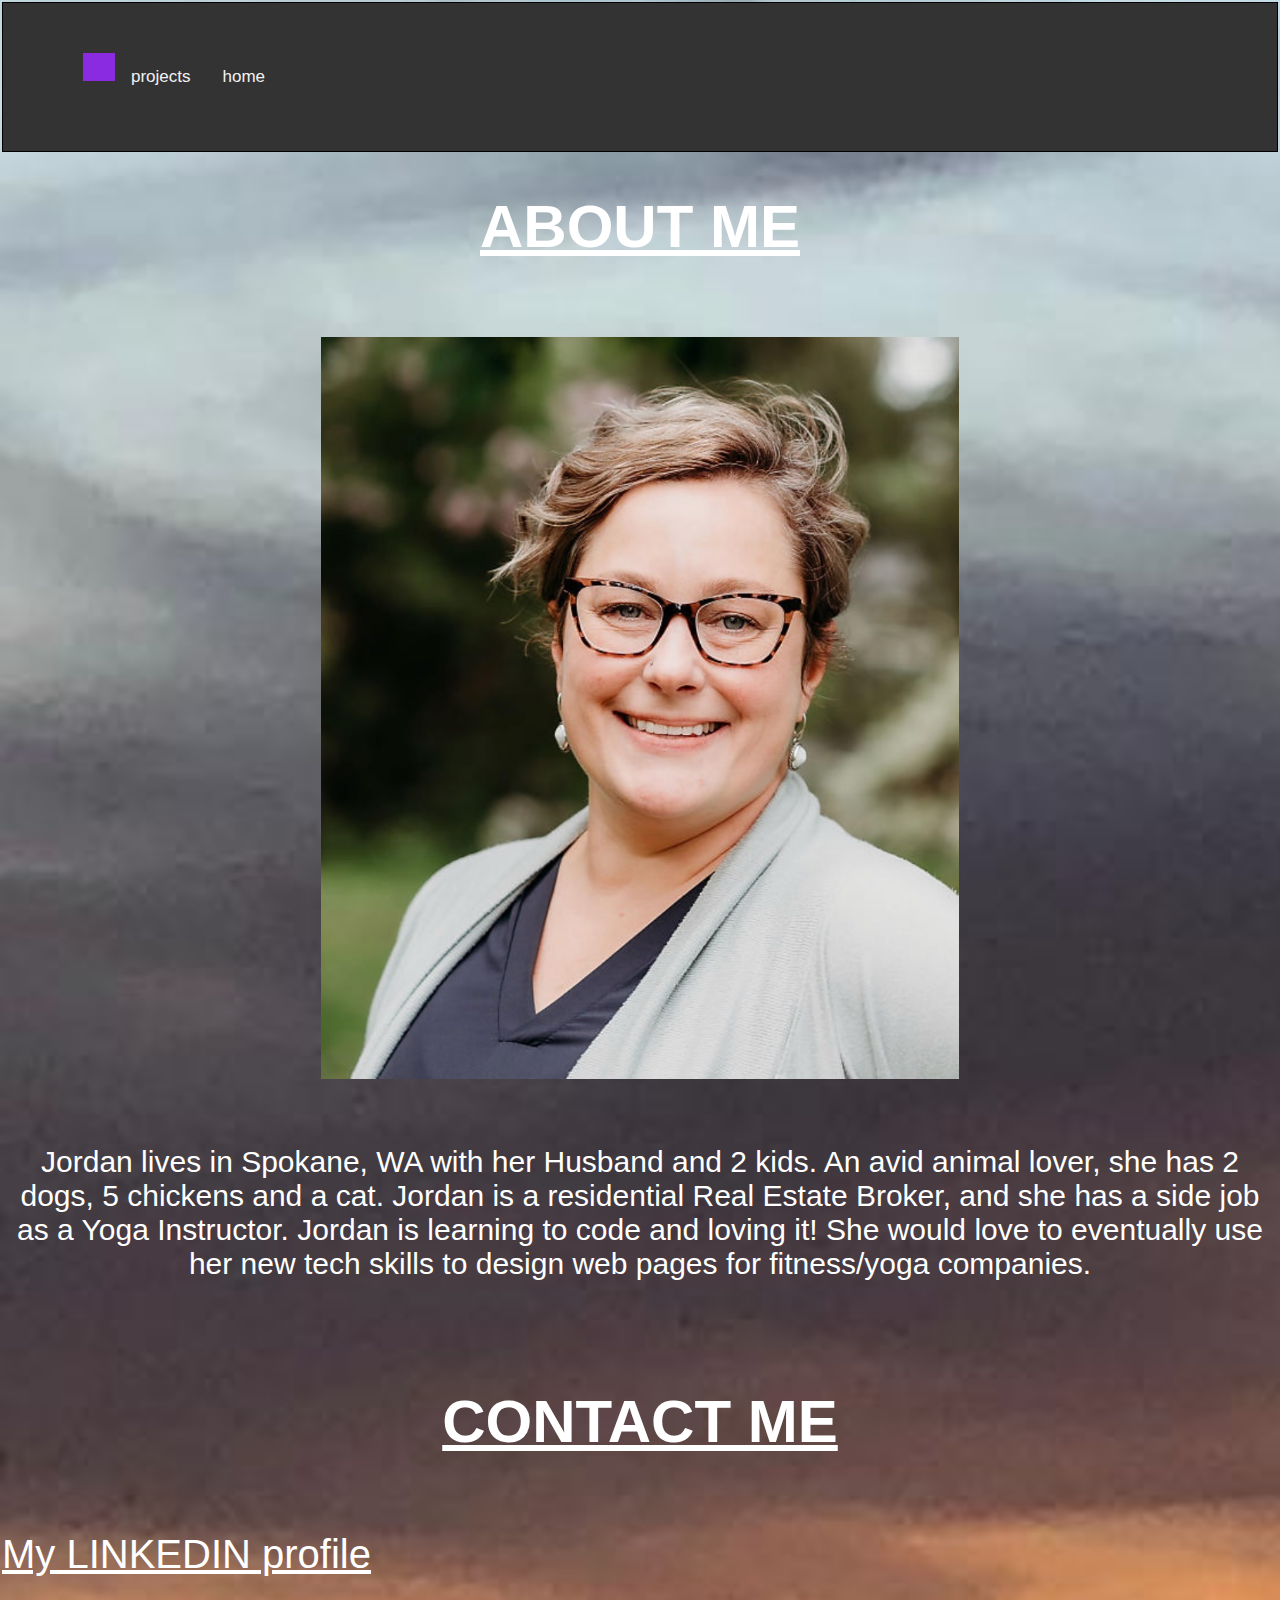
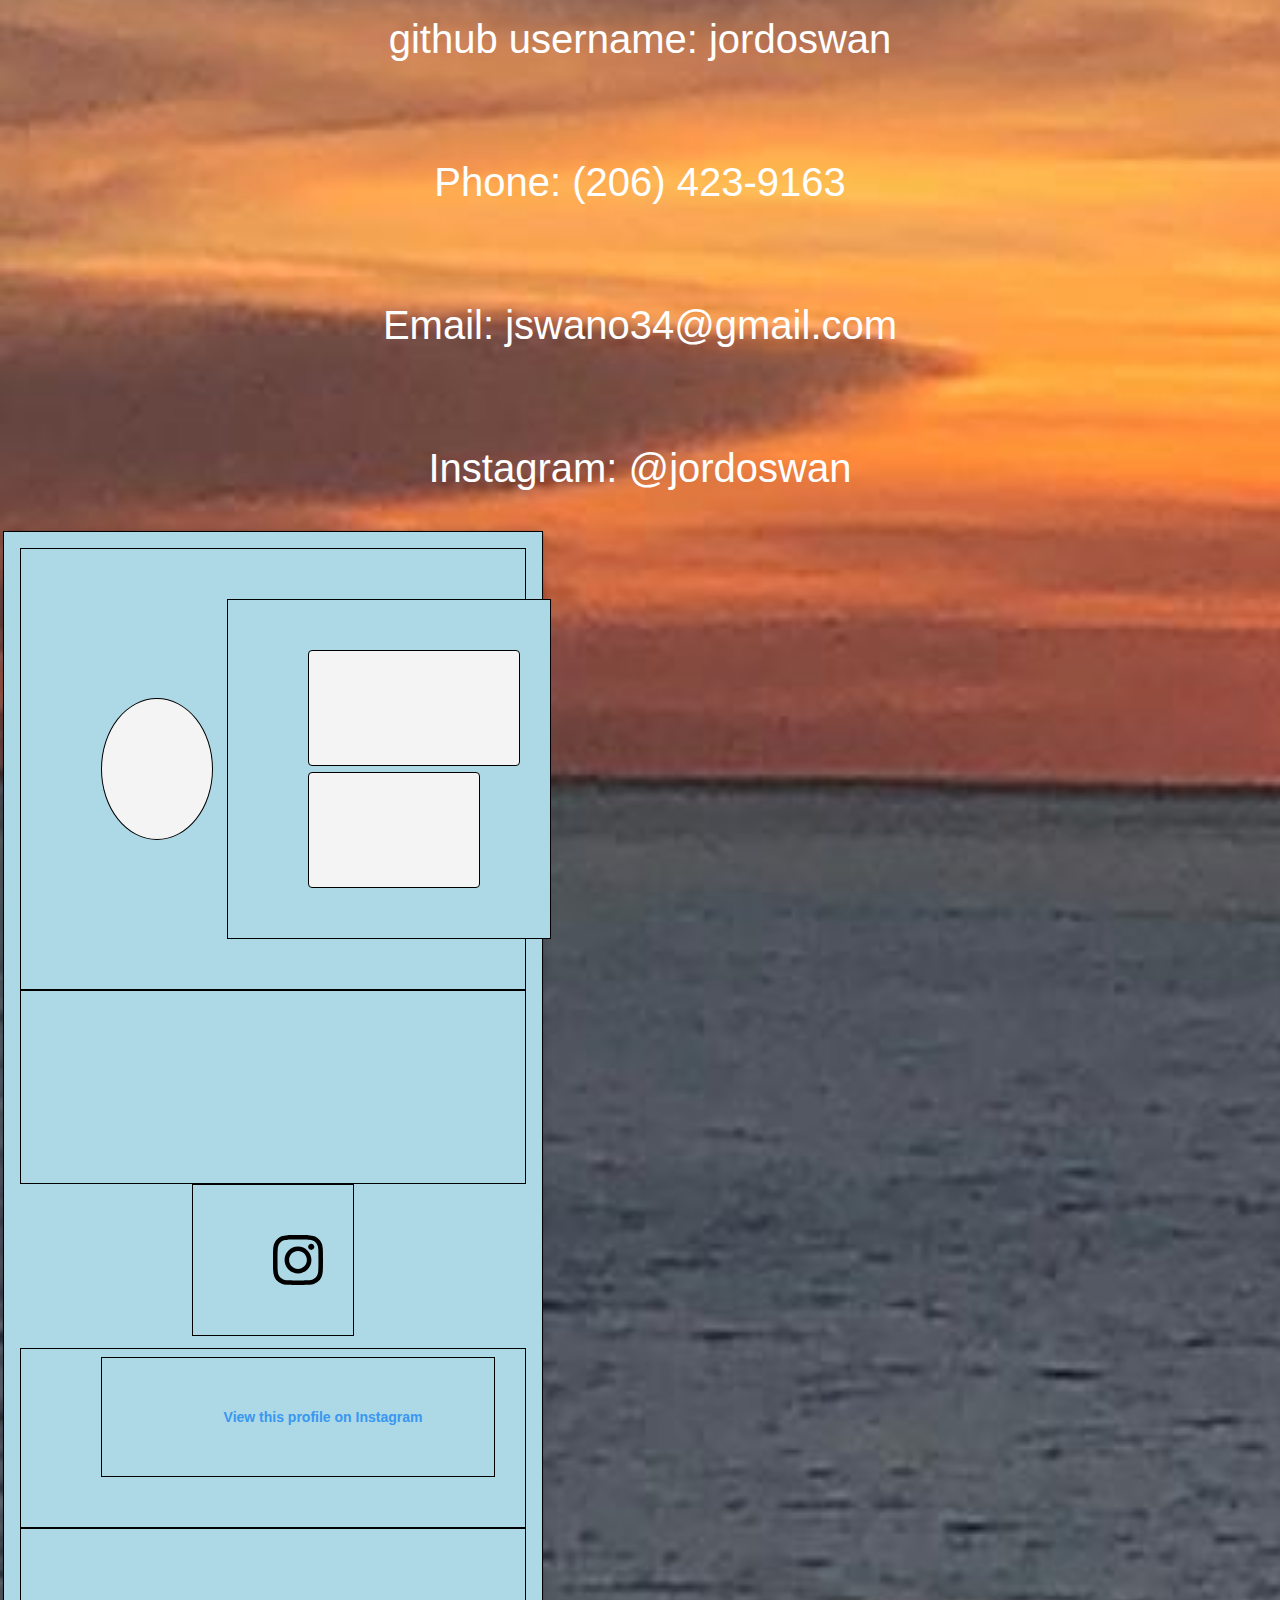
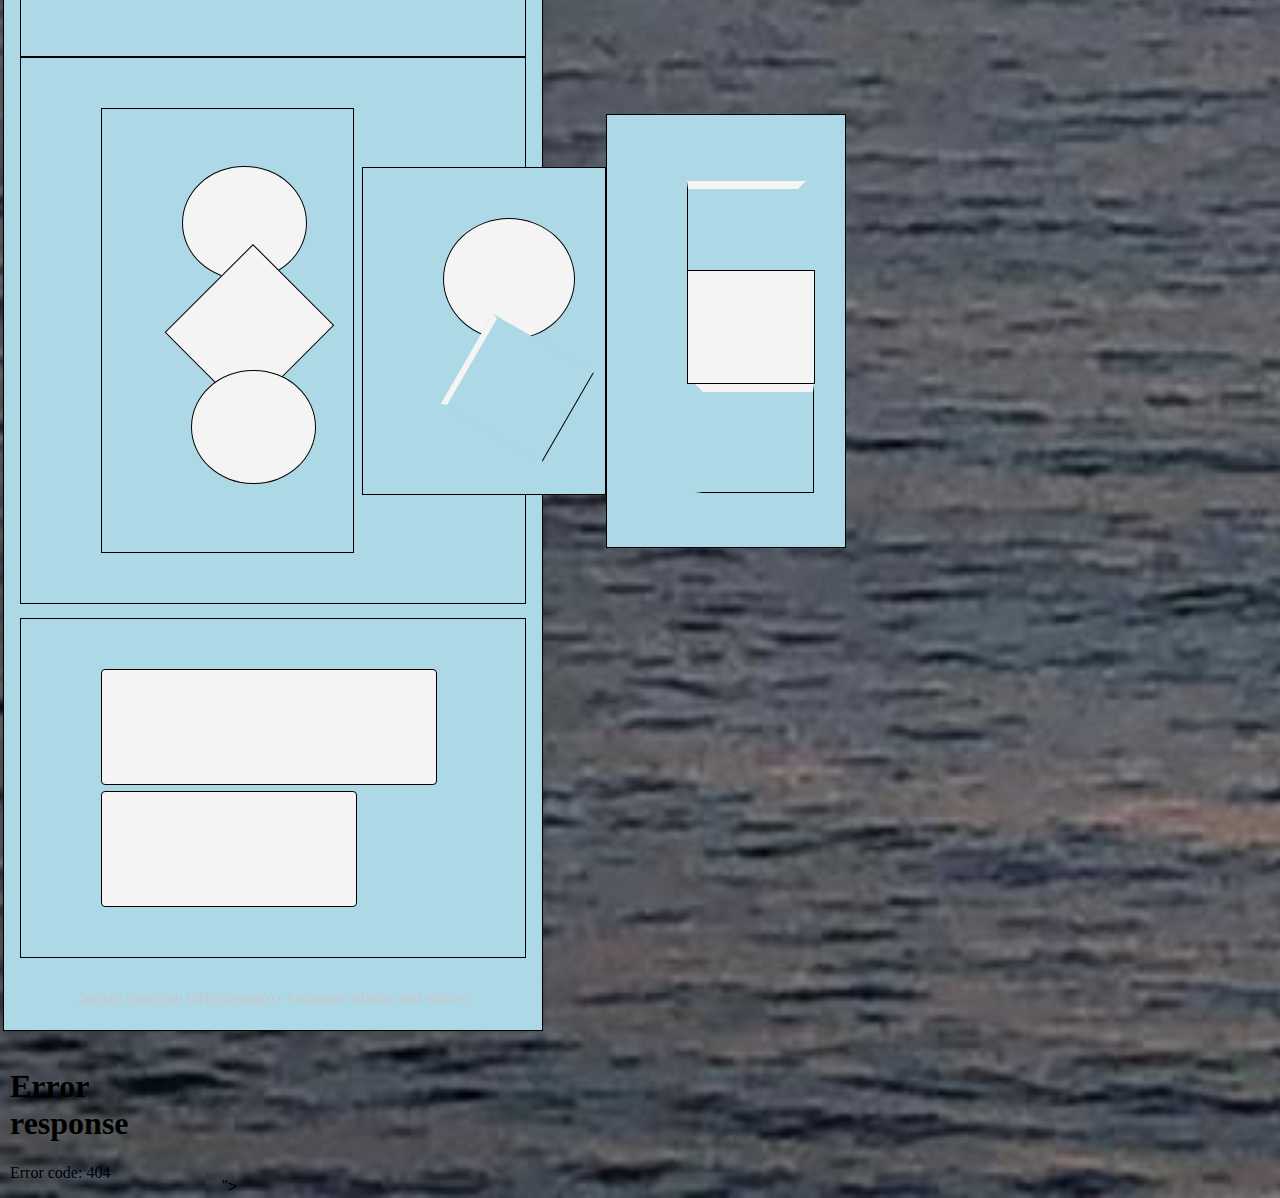
==== commit f737e926: "yes" ====
--- a/about.html
+++ b/about.html
@@ -61,7 +61,7 @@
         <p style = "font-size: 40px; text-align: center; color: white"> Email: jswano34@gmail.com</p>
         <br>
         <p style= "font-size: 40px; text-align: center; color: white"> Instagram: @jordoswan <blockquote class="instagram-media" data-instgrm-permalink="https://www.instagram.com/jordoswan/?utm_source=ig_embed&amp;utm_campaign=loading" data-instgrm-version="14" style=" background:#FFF; border:0; border-radius:3px; box-shadow:0 0 1px 0 rgba(0,0,0,0.5),0 1px 10px 0 rgba(0,0,0,0.15); margin: 1px; max-width:540px; min-width:326px; padding:0; width:99.375%; width:-webkit-calc(100% - 2px); width:calc(100% - 2px);"><div style="padding:16px;"> <a href="https://www.instagram.com/jordoswan/?utm_source=ig_embed&amp;utm_campaign=loading" style=" background:#FFFFFF; line-height:0; padding:0 0; text-align:center; text-decoration:none; width:100%;" target="_blank"> <div style=" display: flex; flex-direction: row; align-items: center;"> <div style="background-color: #F4F4F4; border-radius: 50%; flex-grow: 0; height: 40px; margin-right: 14px; width: 40px;"></div> <div style="display: flex; flex-direction: column; flex-grow: 1; justify-content: center;"> <div style=" background-color: #F4F4F4; border-radius: 4px; flex-grow: 0; height: 14px; margin-bottom: 6px; width: 100px;"></div> <div style=" background-color: #F4F4F4; border-radius: 4px; flex-grow: 0; height: 14px; width: 60px;"></div></div></div><div style="padding: 19% 0;"></div> <div style="display:block; height:50px; margin:0 auto 12px; width:50px;"><svg width="50px" height="50px" viewBox="0 0 60 60" version="1.1" xmlns="https://www.w3.org/2000/svg" xmlns:xlink="https://www.w3.org/1999/xlink"><g stroke="none" stroke-width="1" fill="none" fill-rule="evenodd"><g transform="translate(-511.000000, -20.000000)" fill="#000000"><g><path d="M556.869,30.41 C554.814,30.41 553.148,32.076 553.148,34.131 C553.148,36.186 554.814,37.852 556.869,37.852 C558.924,37.852 560.59,36.186 560.59,34.131 C560.59,32.076 558.924,30.41 556.869,30.41 M541,60.657 C535.114,60.657 530.342,55.887 530.342,50 C530.342,44.114 535.114,39.342 541,39.342 C546.887,39.342 551.658,44.114 551.658,50 C551.658,55.887 546.887,60.657 541,60.657 M541,33.886 C532.1,33.886 524.886,41.1 524.886,50 C524.886,58.899 532.1,66.113 541,66.113 C549.9,66.113 557.115,58.899 557.115,50 C557.115,41.1 549.9,33.886 541,33.886 M565.378,62.101 C565.244,65.022 564.756,66.606 564.346,67.663 C563.803,69.06 563.154,70.057 562.106,71.106 C561.058,72.155 560.06,72.803 558.662,73.347 C557.607,73.757 556.021,74.244 553.102,74.378 C549.944,74.521 548.997,74.552 541,74.552 C533.003,74.552 532.056,74.521 528.898,74.378 C525.979,74.244 524.393,73.757 523.338,73.347 C521.94,72.803 520.942,72.155 519.894,71.106 C518.846,70.057 518.197,69.06 517.654,67.663 C517.244,66.606 516.755,65.022 516.623,62.101 C516.479,58.943 516.448,57.996 516.448,50 C516.448,42.003 516.479,41.056 516.623,37.899 C516.755,34.978 517.244,33.391 517.654,32.338 C518.197,30.938 518.846,29.942 519.894,28.894 C520.942,27.846 521.94,27.196 523.338,26.654 C524.393,26.244 525.979,25.756 528.898,25.623 C532.057,25.479 533.004,25.448 541,25.448 C548.997,25.448 549.943,25.479 553.102,25.623 C556.021,25.756 557.607,26.244 558.662,26.654 C560.06,27.196 561.058,27.846 562.106,28.894 C563.154,29.942 563.803,30.938 564.346,32.338 C564.756,33.391 565.244,34.978 565.378,37.899 C565.522,41.056 565.552,42.003 565.552,50 C565.552,57.996 565.522,58.943 565.378,62.101 M570.82,37.631 C570.674,34.438 570.167,32.258 569.425,30.349 C568.659,28.377 567.633,26.702 565.965,25.035 C564.297,23.368 562.623,22.342 560.652,21.575 C558.743,20.834 556.562,20.326 553.369,20.18 C550.169,20.033 549.148,20 541,20 C532.853,20 531.831,20.033 528.631,20.18 C525.438,20.326 523.257,20.834 521.349,21.575 C519.376,22.342 517.703,23.368 516.035,25.035 C514.368,26.702 513.342,28.377 512.574,30.349 C511.834,32.258 511.326,34.438 511.181,37.631 C511.035,40.831 511,41.851 511,50 C511,58.147 511.035,59.17 511.181,62.369 C511.326,65.562 511.834,67.743 512.574,69.651 C513.342,71.625 514.368,73.296 516.035,74.965 C517.703,76.634 519.376,77.658 521.349,78.425 C523.257,79.167 525.438,79.673 528.631,79.82 C531.831,79.965 532.853,80.001 541,80.001 C549.148,80.001 550.169,79.965 553.369,79.82 C556.562,79.673 558.743,79.167 560.652,78.425 C562.623,77.658 564.297,76.634 565.965,74.965 C567.633,73.296 568.659,71.625 569.425,69.651 C570.167,67.743 570.674,65.562 570.82,62.369 C570.966,59.17 571,58.147 571,50 C571,41.851 570.966,40.831 570.82,37.631"></path></g></g></g></svg></div><div style="padding-top: 8px;"> <div style=" color:#3897f0; font-family:Arial,sans-serif; font-size:14px; font-style:normal; font-weight:550; line-height:18px;">View this profile on Instagram</div></div><div style="padding: 12.5% 0;"></div> <div style="display: flex; flex-direction: row; margin-bottom: 14px; align-items: center;"><div> <div style="background-color: #F4F4F4; border-radius: 50%; height: 12.5px; width: 12.5px; transform: translateX(0px) translateY(7px);"></div> <div style="background-color: #F4F4F4; height: 12.5px; transform: rotate(-45deg) translateX(3px) translateY(1px); width: 12.5px; flex-grow: 0; margin-right: 14px; margin-left: 2px;"></div> <div style="background-color: #F4F4F4; border-radius: 50%; height: 12.5px; width: 12.5px; transform: translateX(9px) translateY(-18px);"></div></div><div style="margin-left: 8px;"> <div style=" background-color: #F4F4F4; border-radius: 50%; flex-grow: 0; height: 20px; width: 20px;"></div> <div style=" width: 0; height: 0; border-top: 2px solid transparent; border-left: 6px solid #f4f4f4; border-bottom: 2px solid transparent; transform: translateX(16px) translateY(-4px) rotate(30deg)"></div></div><div style="margin-left: auto;"> <div style=" width: 0px; border-top: 8px solid #F4F4F4; border-right: 8px solid transparent; transform: translateY(16px);"></div> <div style=" background-color: #F4F4F4; flex-grow: 0; height: 12px; width: 16px; transform: translateY(-4px);"></div> <div style=" width: 0; height: 0; border-top: 8px solid #F4F4F4; border-left: 8px solid transparent; transform: translateY(-4px) translateX(8px);"></div></div></div> <div style="display: flex; flex-direction: column; flex-grow: 1; justify-content: center; margin-bottom: 24px;"> <div style=" background-color: #F4F4F4; border-radius: 4px; flex-grow: 0; height: 14px; margin-bottom: 6px; width: 224px;"></div> <div style=" background-color: #F4F4F4; border-radius: 4px; flex-grow: 0; height: 14px; width: 144px;"></div></div></a><p style=" color:#c9c8cd; font-family:Arial,sans-serif; font-size:14px; line-height:17px; margin-bottom:0; margin-top:8px; overflow:hidden; padding:8px 0 7px; text-align:center; text-overflow:ellipsis; white-space:nowrap;"><a href="https://www.instagram.com/jordoswan/?utm_source=ig_embed&amp;utm_campaign=loading" style=" color:#c9c8cd; font-family:Arial,sans-serif; font-size:14px; font-style:normal; font-weight:normal; line-height:17px;" target="_blank">Jordan Swanson</a> (@<a href="https://www.instagram.com/jordoswan/?utm_source=ig_embed&amp;utm_campaign=loading" style=" color:#c9c8cd; font-family:Arial,sans-serif; font-size:14px; font-style:normal; font-weight:normal; line-height:17px;" target="_blank">jordoswan</a>) • Instagram photos and videos</p></div></blockquote> <script async src="//www.instagram.com/embed.js"></script></p>
-        <iframe width="220" height="145" src="https://youtube.com/embed/shorts/lOw1Vh2JMps"></iframe>
+        <iframe width="220" height="145" src="iframe width=372" height="661" src="https://www.youtube.com/embed/C9f-GNPL19s" title="IMG 1957" frameborder="0" allow="accelerometer; autoplay; clipboard-write; encrypted-media; gyroscope; picture-in-picture; web-share" allowfullscreen></iframe>"></iframe>
        
         
     </body>
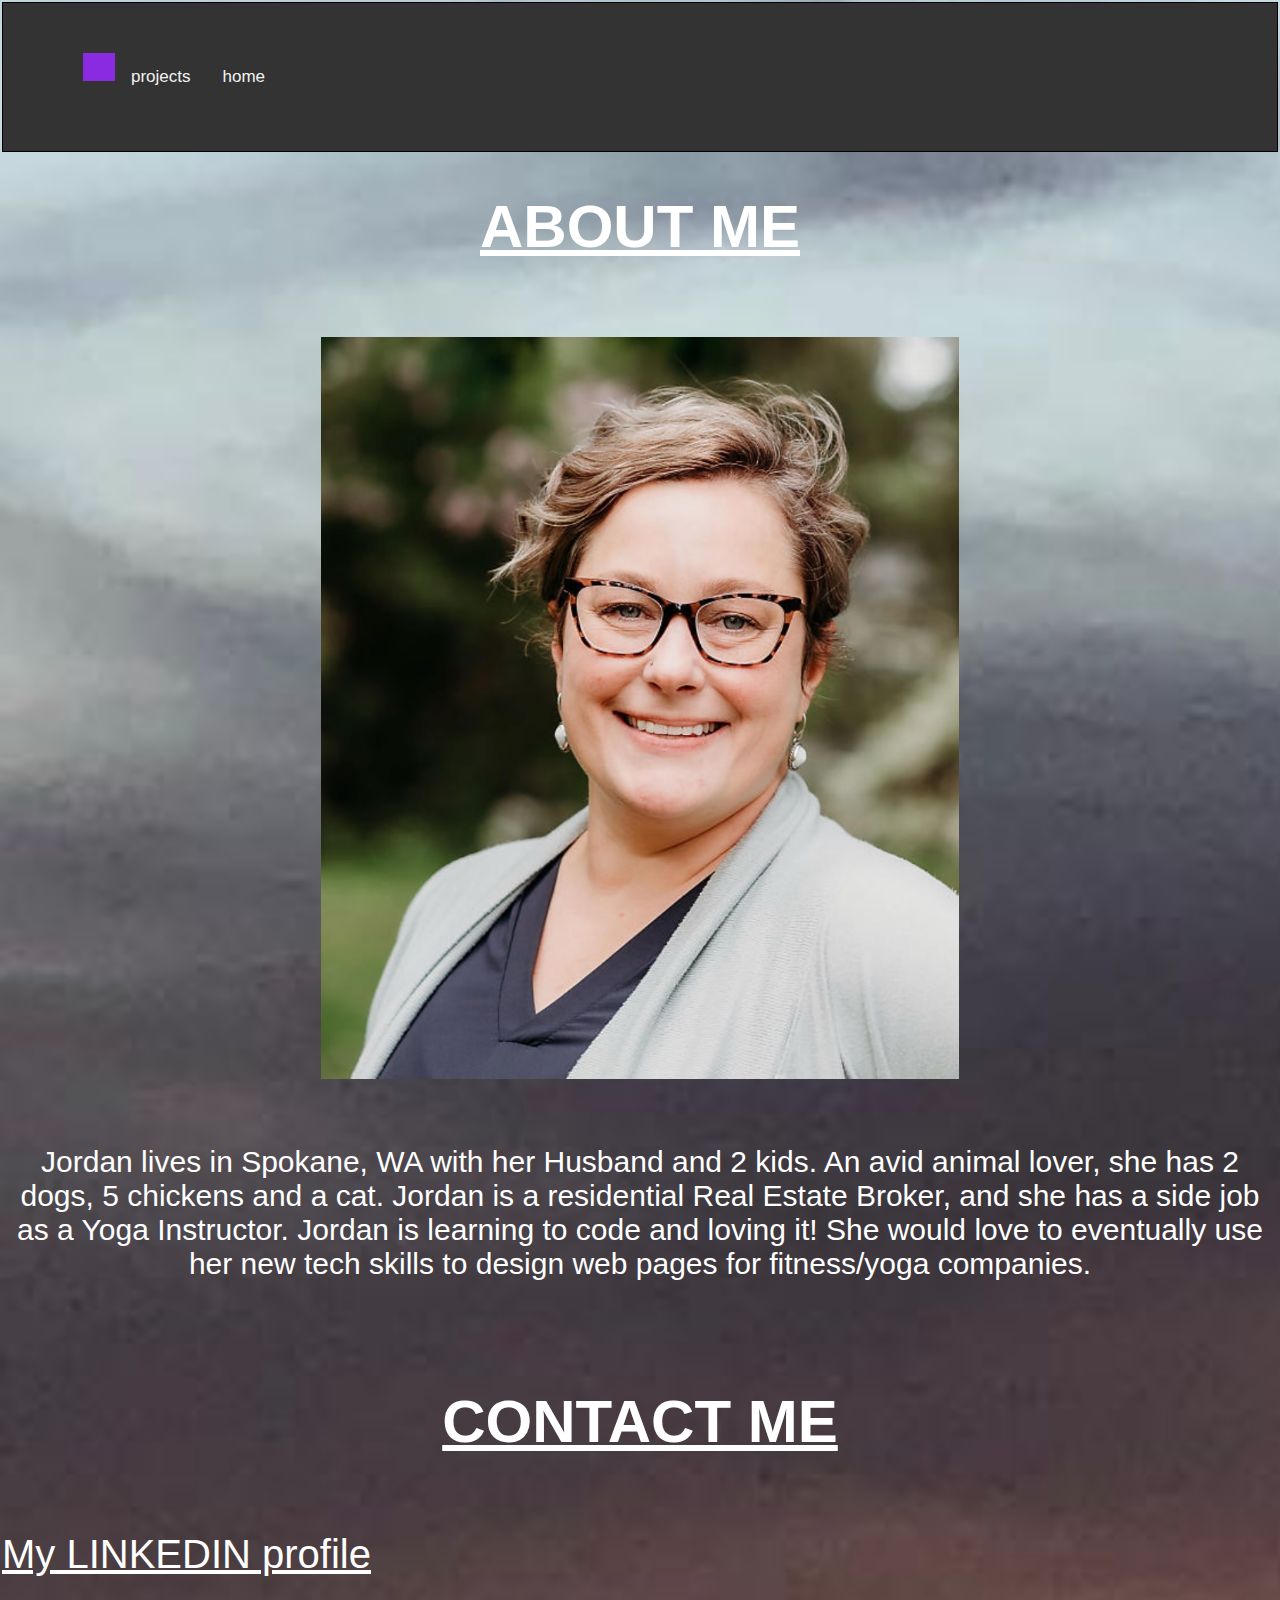
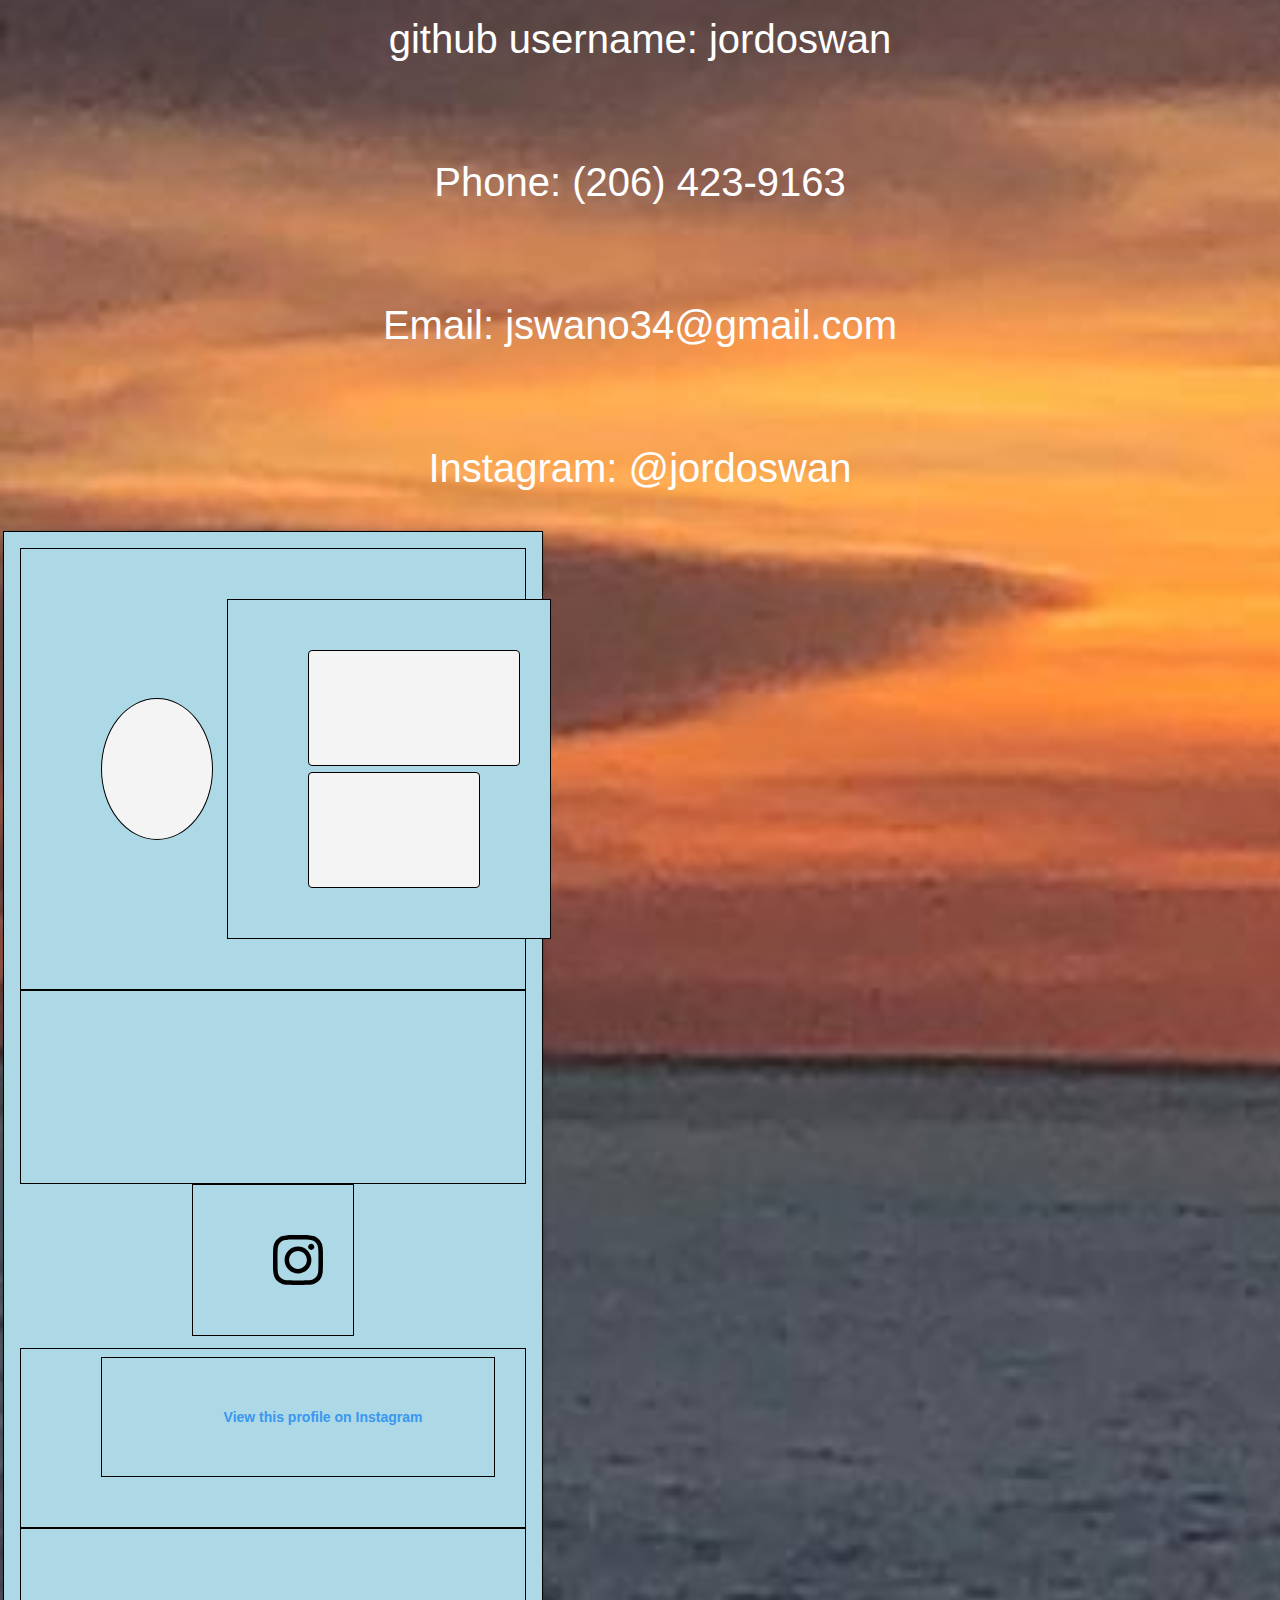
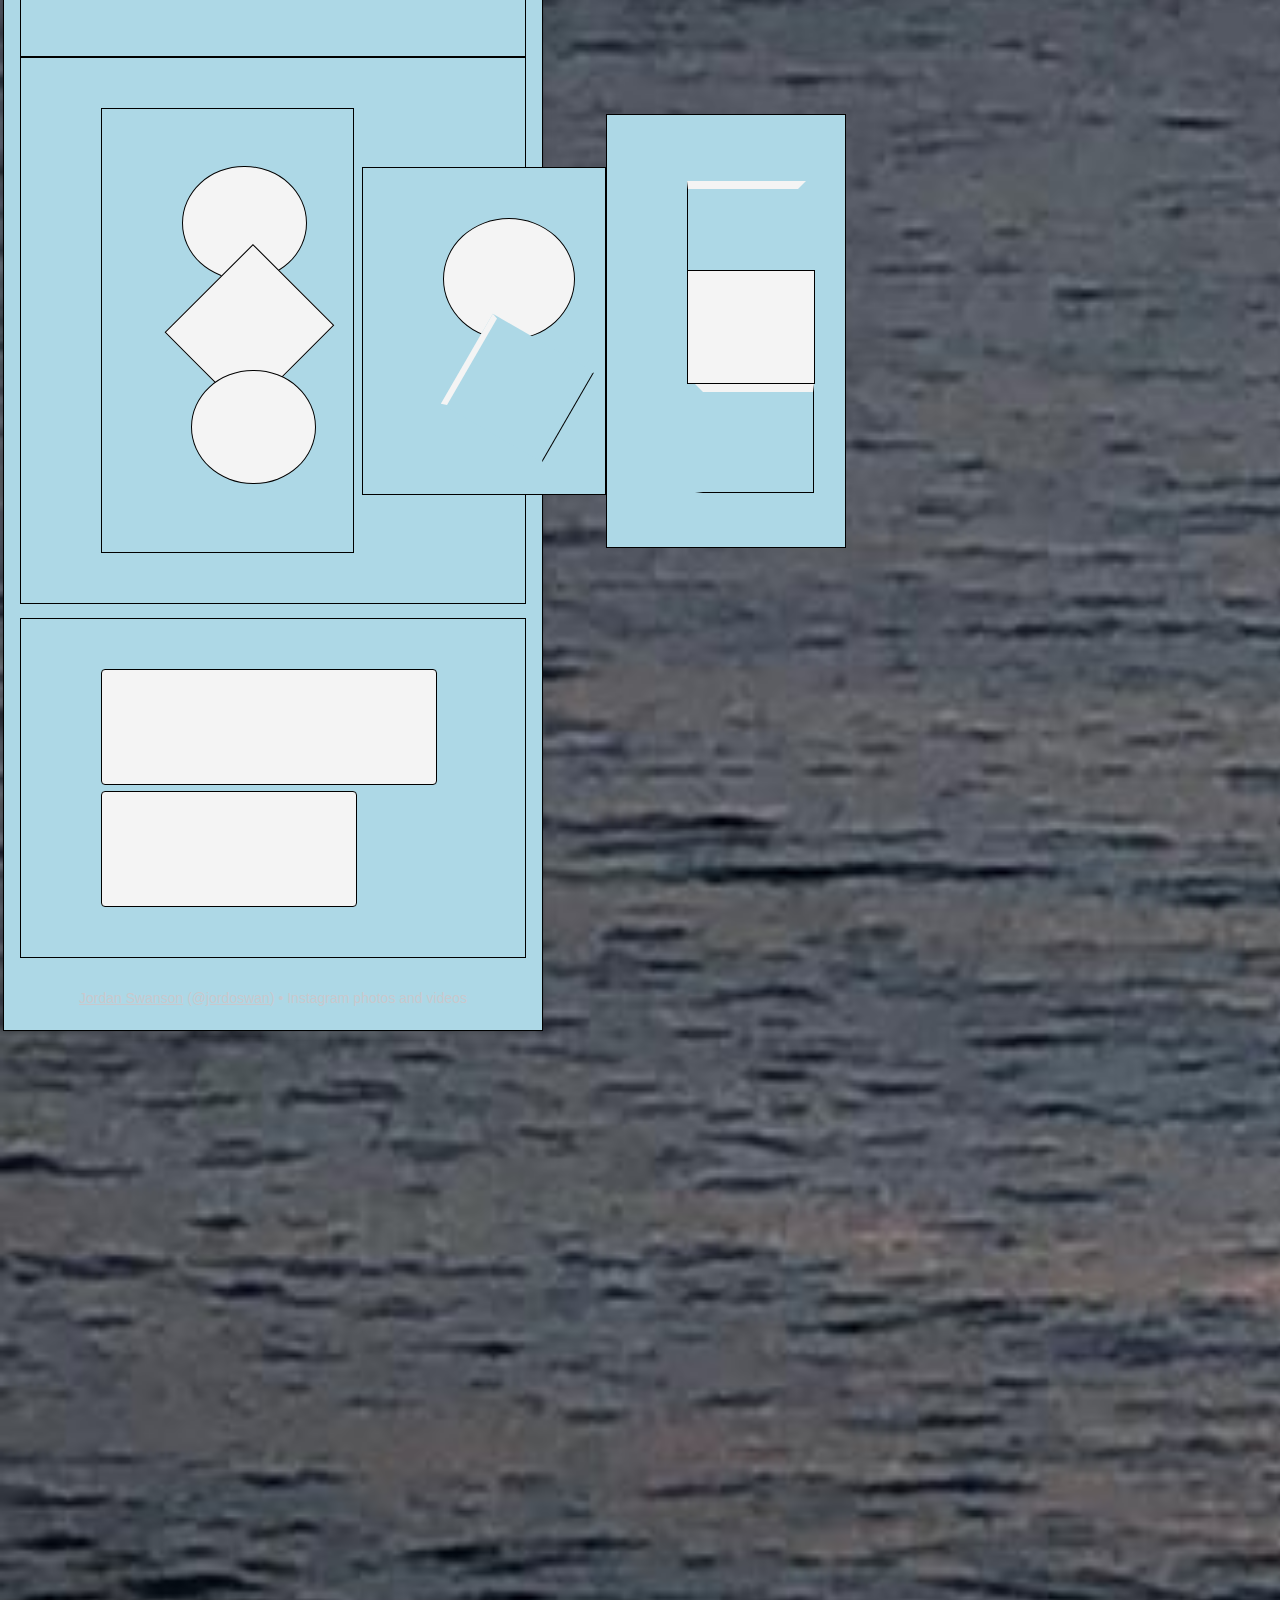
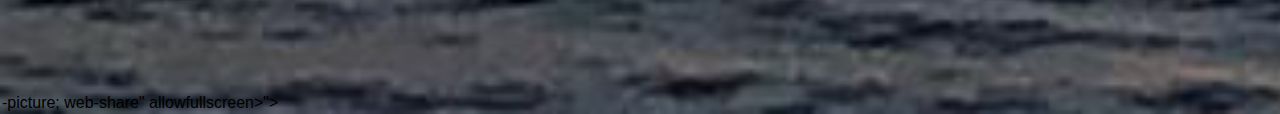
==== commit 311f0504: "yes" ====
--- a/about.html
+++ b/about.html
@@ -60,9 +60,8 @@
         <br>
         <p style = "font-size: 40px; text-align: center; color: white"> Email: jswano34@gmail.com</p>
         <br>
-        <p style= "font-size: 40px; text-align: center; color: white"> Instagram: @jordoswan <blockquote class="instagram-media" data-instgrm-permalink="https://www.instagram.com/jordoswan/?utm_source=ig_embed&amp;utm_campaign=loading" data-instgrm-version="14" style=" background:#FFF; border:0; border-radius:3px; box-shadow:0 0 1px 0 rgba(0,0,0,0.5),0 1px 10px 0 rgba(0,0,0,0.15); margin: 1px; max-width:540px; min-width:326px; padding:0; width:99.375%; width:-webkit-calc(100% - 2px); width:calc(100% - 2px);"><div style="padding:16px;"> <a href="https://www.instagram.com/jordoswan/?utm_source=ig_embed&amp;utm_campaign=loading" style=" background:#FFFFFF; line-height:0; padding:0 0; text-align:center; text-decoration:none; width:100%;" target="_blank"> <div style=" display: flex; flex-direction: row; align-items: center;"> <div style="background-color: #F4F4F4; border-radius: 50%; flex-grow: 0; height: 40px; margin-right: 14px; width: 40px;"></div> <div style="display: flex; flex-direction: column; flex-grow: 1; justify-content: center;"> <div style=" background-color: #F4F4F4; border-radius: 4px; flex-grow: 0; height: 14px; margin-bottom: 6px; width: 100px;"></div> <div style=" background-color: #F4F4F4; border-radius: 4px; flex-grow: 0; height: 14px; width: 60px;"></div></div></div><div style="padding: 19% 0;"></div> <div style="display:block; height:50px; margin:0 auto 12px; width:50px;"><svg width="50px" height="50px" viewBox="0 0 60 60" version="1.1" xmlns="https://www.w3.org/2000/svg" xmlns:xlink="https://www.w3.org/1999/xlink"><g stroke="none" stroke-width="1" fill="none" fill-rule="evenodd"><g transform="translate(-511.000000, -20.000000)" fill="#000000"><g><path d="M556.869,30.41 C554.814,30.41 553.148,32.076 553.148,34.131 C553.148,36.186 554.814,37.852 556.869,37.852 C558.924,37.852 560.59,36.186 560.59,34.131 C560.59,32.076 558.924,30.41 556.869,30.41 M541,60.657 C535.114,60.657 530.342,55.887 530.342,50 C530.342,44.114 535.114,39.342 541,39.342 C546.887,39.342 551.658,44.114 551.658,50 C551.658,55.887 546.887,60.657 541,60.657 M541,33.886 C532.1,33.886 524.886,41.1 524.886,50 C524.886,58.899 532.1,66.113 541,66.113 C549.9,66.113 557.115,58.899 557.115,50 C557.115,41.1 549.9,33.886 541,33.886 M565.378,62.101 C565.244,65.022 564.756,66.606 564.346,67.663 C563.803,69.06 563.154,70.057 562.106,71.106 C561.058,72.155 560.06,72.803 558.662,73.347 C557.607,73.757 556.021,74.244 553.102,74.378 C549.944,74.521 548.997,74.552 541,74.552 C533.003,74.552 532.056,74.521 528.898,74.378 C525.979,74.244 524.393,73.757 523.338,73.347 C521.94,72.803 520.942,72.155 519.894,71.106 C518.846,70.057 518.197,69.06 517.654,67.663 C517.244,66.606 516.755,65.022 516.623,62.101 C516.479,58.943 516.448,57.996 516.448,50 C516.448,42.003 516.479,41.056 516.623,37.899 C516.755,34.978 517.244,33.391 517.654,32.338 C518.197,30.938 518.846,29.942 519.894,28.894 C520.942,27.846 521.94,27.196 523.338,26.654 C524.393,26.244 525.979,25.756 528.898,25.623 C532.057,25.479 533.004,25.448 541,25.448 C548.997,25.448 549.943,25.479 553.102,25.623 C556.021,25.756 557.607,26.244 558.662,26.654 C560.06,27.196 561.058,27.846 562.106,28.894 C563.154,29.942 563.803,30.938 564.346,32.338 C564.756,33.391 565.244,34.978 565.378,37.899 C565.522,41.056 565.552,42.003 565.552,50 C565.552,57.996 565.522,58.943 565.378,62.101 M570.82,37.631 C570.674,34.438 570.167,32.258 569.425,30.349 C568.659,28.377 567.633,26.702 565.965,25.035 C564.297,23.368 562.623,22.342 560.652,21.575 C558.743,20.834 556.562,20.326 553.369,20.18 C550.169,20.033 549.148,20 541,20 C532.853,20 531.831,20.033 528.631,20.18 C525.438,20.326 523.257,20.834 521.349,21.575 C519.376,22.342 517.703,23.368 516.035,25.035 C514.368,26.702 513.342,28.377 512.574,30.349 C511.834,32.258 511.326,34.438 511.181,37.631 C511.035,40.831 511,41.851 511,50 C511,58.147 511.035,59.17 511.181,62.369 C511.326,65.562 511.834,67.743 512.574,69.651 C513.342,71.625 514.368,73.296 516.035,74.965 C517.703,76.634 519.376,77.658 521.349,78.425 C523.257,79.167 525.438,79.673 528.631,79.82 C531.831,79.965 532.853,80.001 541,80.001 C549.148,80.001 550.169,79.965 553.369,79.82 C556.562,79.673 558.743,79.167 560.652,78.425 C562.623,77.658 564.297,76.634 565.965,74.965 C567.633,73.296 568.659,71.625 569.425,69.651 C570.167,67.743 570.674,65.562 570.82,62.369 C570.966,59.17 571,58.147 571,50 C571,41.851 570.966,40.831 570.82,37.631"></path></g></g></g></svg></div><div style="padding-top: 8px;"> <div style=" color:#3897f0; font-family:Arial,sans-serif; font-size:14px; font-style:normal; font-weight:550; line-height:18px;">View this profile on Instagram</div></div><div style="padding: 12.5% 0;"></div> <div style="display: flex; flex-direction: row; margin-bottom: 14px; align-items: center;"><div> <div style="background-color: #F4F4F4; border-radius: 50%; height: 12.5px; width: 12.5px; transform: translateX(0px) translateY(7px);"></div> <div style="background-color: #F4F4F4; height: 12.5px; transform: rotate(-45deg) translateX(3px) translateY(1px); width: 12.5px; flex-grow: 0; margin-right: 14px; margin-left: 2px;"></div> <div style="background-color: #F4F4F4; border-radius: 50%; height: 12.5px; width: 12.5px; transform: translateX(9px) translateY(-18px);"></div></div><div style="margin-left: 8px;"> <div style=" background-color: #F4F4F4; border-radius: 50%; flex-grow: 0; height: 20px; width: 20px;"></div> <div style=" width: 0; height: 0; border-top: 2px solid transparent; border-left: 6px solid #f4f4f4; border-bottom: 2px solid transparent; transform: translateX(16px) translateY(-4px) rotate(30deg)"></div></div><div style="margin-left: auto;"> <div style=" width: 0px; border-top: 8px solid #F4F4F4; border-right: 8px solid transparent; transform: translateY(16px);"></div> <div style=" background-color: #F4F4F4; flex-grow: 0; height: 12px; width: 16px; transform: translateY(-4px);"></div> <div style=" width: 0; height: 0; border-top: 8px solid #F4F4F4; border-left: 8px solid transparent; transform: translateY(-4px) translateX(8px);"></div></div></div> <div style="display: flex; flex-direction: column; flex-grow: 1; justify-content: center; margin-bottom: 24px;"> <div style=" background-color: #F4F4F4; border-radius: 4px; flex-grow: 0; height: 14px; margin-bottom: 6px; width: 224px;"></div> <div style=" background-color: #F4F4F4; border-radius: 4px; flex-grow: 0; height: 14px; width: 144px;"></div></div></a><p style=" color:#c9c8cd; font-family:Arial,sans-serif; font-size:14px; line-height:17px; margin-bottom:0; margin-top:8px; overflow:hidden; padding:8px 0 7px; text-align:center; text-overflow:ellipsis; white-space:nowrap;"><a href="https://www.instagram.com/jordoswan/?utm_source=ig_embed&amp;utm_campaign=loading" style=" color:#c9c8cd; font-family:Arial,sans-serif; font-size:14px; font-style:normal; font-weight:normal; line-height:17px;" target="_blank">Jordan Swanson</a> (@<a href="https://www.instagram.com/jordoswan/?utm_source=ig_embed&amp;utm_campaign=loading" style=" color:#c9c8cd; font-family:Arial,sans-serif; font-size:14px; font-style:normal; font-weight:normal; line-height:17px;" target="_blank">jordoswan</a>) • Instagram photos and videos</p></div></blockquote> <script async src="//www.instagram.com/embed.js"></script></p>
-        <iframe width="220" height="145" src="iframe width=372" height="661" src="https://www.youtube.com/embed/C9f-GNPL19s" title="IMG 1957" frameborder="0" allow="accelerometer; autoplay; clipboard-write; encrypted-media; gyroscope; picture-in-picture; web-share" allowfullscreen></iframe>"></iframe>
-       
+        <p style= "font-size: 40px; text-align: center; color: white"> Instagram: @jordoswan <blockquote class="instagram-media" data-instgrm-permalink="https://www.instagram.com/jordoswan/?utm_source=ig_embed&amp;utm_campaign=loading" data-instgrm-version="14" style=" background:#FFF; border:0; border-radius:3px; box-shadow:0 0 1px 0 rgba(0,0,0,0.5),0 1px 10px 0 rgba(0,0,0,0.15); margin: 1px; max-width:540px; min-width:326px; padding:0; width:99.375%; width:-webkit-calc(100% - 2px); width:calc(100% - 2px);"><div style="padding:16px;"> <a href="https://www.instagram.com/jordoswan/?utm_source=ig_embed&amp;utm_campaign=loading" style=" background:#FFFFFF; line-height:0; padding:0 0; text-align:center; text-decoration:none; width:100%;" target="_blank"> <div style=" display: flex; flex-direction: row; align-items: center;"> <div style="background-color: #F4F4F4; border-radius: 50%; flex-grow: 0; height: 40px; margin-right: 14px; width: 40px;"></div> <div style="display: flex; flex-direction: column; flex-grow: 1; justify-content: center;"> <div style=" background-color: #F4F4F4; border-radius: 4px; flex-grow: 0; height: 14px; margin-bottom: 6px; width: 100px;"></div> <div style=" background-color: #F4F4F4; border-radius: 4px; flex-grow: 0; height: 14px; width: 60px;"></div></div></div><div style="padding: 19% 0;"></div> <div style="display:block; height:50px; margin:0 auto 12px; width:50px;"><svg width="50px" height="50px" viewBox="0 0 60 60" version="1.1" xmlns="https://www.w3.org/2000/svg" xmlns:xlink="https://www.w3.org/1999/xlink"><g stroke="none" stroke-width="1" fill="none" fill-rule="evenodd"><g transform="translate(-511.000000, -20.000000)" fill="#000000"><g><path d="M556.869,30.41 C554.814,30.41 553.148,32.076 553.148,34.131 C553.148,36.186 554.814,37.852 556.869,37.852 C558.924,37.852 560.59,36.186 560.59,34.131 C560.59,32.076 558.924,30.41 556.869,30.41 M541,60.657 C535.114,60.657 530.342,55.887 530.342,50 C530.342,44.114 535.114,39.342 541,39.342 C546.887,39.342 551.658,44.114 551.658,50 C551.658,55.887 546.887,60.657 541,60.657 M541,33.886 C532.1,33.886 524.886,41.1 524.886,50 C524.886,58.899 532.1,66.113 541,66.113 C549.9,66.113 557.115,58.899 557.115,50 C557.115,41.1 549.9,33.886 541,33.886 M565.378,62.101 C565.244,65.022 564.756,66.606 564.346,67.663 C563.803,69.06 563.154,70.057 562.106,71.106 C561.058,72.155 560.06,72.803 558.662,73.347 C557.607,73.757 556.021,74.244 553.102,74.378 C549.944,74.521 548.997,74.552 541,74.552 C533.003,74.552 532.056,74.521 528.898,74.378 C525.979,74.244 524.393,73.757 523.338,73.347 C521.94,72.803 520.942,72.155 519.894,71.106 C518.846,70.057 518.197,69.06 517.654,67.663 C517.244,66.606 516.755,65.022 516.623,62.101 C516.479,58.943 516.448,57.996 516.448,50 C516.448,42.003 516.479,41.056 516.623,37.899 C516.755,34.978 517.244,33.391 517.654,32.338 C518.197,30.938 518.846,29.942 519.894,28.894 C520.942,27.846 521.94,27.196 523.338,26.654 C524.393,26.244 525.979,25.756 528.898,25.623 C532.057,25.479 533.004,25.448 541,25.448 C548.997,25.448 549.943,25.479 553.102,25.623 C556.021,25.756 557.607,26.244 558.662,26.654 C560.06,27.196 561.058,27.846 562.106,28.894 C563.154,29.942 563.803,30.938 564.346,32.338 C564.756,33.391 565.244,34.978 565.378,37.899 C565.522,41.056 565.552,42.003 565.552,50 C565.552,57.996 565.522,58.943 565.378,62.101 M570.82,37.631 C570.674,34.438 570.167,32.258 569.425,30.349 C568.659,28.377 567.633,26.702 565.965,25.035 C564.297,23.368 562.623,22.342 560.652,21.575 C558.743,20.834 556.562,20.326 553.369,20.18 C550.169,20.033 549.148,20 541,20 C532.853,20 531.831,20.033 528.631,20.18 C525.438,20.326 523.257,20.834 521.349,21.575 C519.376,22.342 517.703,23.368 516.035,25.035 C514.368,26.702 513.342,28.377 512.574,30.349 C511.834,32.258 511.326,34.438 511.181,37.631 C511.035,40.831 511,41.851 511,50 C511,58.147 511.035,59.17 511.181,62.369 C511.326,65.562 511.834,67.743 512.574,69.651 C513.342,71.625 514.368,73.296 516.035,74.965 C517.703,76.634 519.376,77.658 521.349,78.425 C523.257,79.167 525.438,79.673 528.631,79.82 C531.831,79.965 532.853,80.001 541,80.001 C549.148,80.001 550.169,79.965 553.369,79.82 C556.562,79.673 558.743,79.167 560.652,78.425 C562.623,77.658 564.297,76.634 565.965,74.965 C567.633,73.296 568.659,71.625 569.425,69.651 C570.167,67.743 570.674,65.562 570.82,62.369 C570.966,59.17 571,58.147 571,50 C571,41.851 570.966,40.831 570.82,37.631"></path></g></g></g></svg></div><div style="padding-top: 8px;"> <div style=" color:#3897f0; font-family:Arial,sans-serif; font-size:14px; font-style:normal; font-weight:550; line-height:18px;">View this profile on Instagram</div></div><div style="padding: 12.5% 0;"></div> <div style="display: flex; flex-direction: row; margin-bottom: 14px; align-items: center;"><div> <div style="background-color: #F4F4F4; border-radius: 50%; height: 12.5px; width: 12.5px; transform: translateX(0px) translateY(7px);"></div> <div style="background-color: #F4F4F4; height: 12.5px; transform: rotate(-45deg) translateX(3px) translateY(1px); width: 12.5px; flex-grow: 0; margin-right: 14px; margin-left: 2px;"></div> <div style="background-color: #F4F4F4; border-radius: 50%; height: 12.5px; width: 12.5px; transform: translateX(9px) translateY(-18px);"></div></div><div style="margin-left: 8px;"> <div style=" background-color: #F4F4F4; border-radius: 50%; flex-grow: 0; height: 20px; width: 20px;"></div> <div style=" width: 0; height: 0; border-top: 2px solid transparent; border-left: 6px solid #f4f4f4; border-bottom: 2px solid transparent; transform: translateX(16px) translateY(-4px) rotate(30deg)"></div></div><div style="margin-left: auto;"> <div style=" width: 0px; border-top: 8px solid #F4F4F4; border-right: 8px solid transparent; transform: translateY(16px);"></div> <div style=" background-color: #F4F4F4; flex-grow: 0; height: 12px; width: 16px; transform: translateY(-4px);"></div> <div style=" width: 0; height: 0; border-top: 8px solid #F4F4F4; border-left: 8px solid transparent; transform: translateY(-4px) translateX(8px);"></div></div></div> <div style="display: flex; flex-direction: column; flex-grow: 1; justify-content: center; margin-bottom: 24px;"> <div style=" background-color: #F4F4F4; border-radius: 4px; flex-grow: 0; height: 14px; margin-bottom: 6px; width: 224px;"></div> <div style=" background-color: #F4F4F4; border-radius: 4px; flex-grow: 0; height: 14px; width: 144px;"></div></div></a><p style=" color:#c9c8cd; font-family:Arial,sans-serif; font-size:14px; line-height:17px; margin-bottom:0; margin-top:8px; overflow:hidden; padding:8px 0 7px; text-align:center; text-overflow:ellipsis; white-space:nowrap;"><a href="https://www.instagram.com/jordoswan/?utm_source=ig_embed&amp;utm_campaign=loading" style=" color:#c9c8cd; font-family:Arial,sans-serif; font-size:14px; font-style:normal; font-weight:normal; line-height:17px;" target="_blank">Jordan Swanson</a> (@<a href="https://www.instagram.com/jordoswan/?utm_source=ig_embed&amp;utm_campaign=loading" style=" color:#c9c8cd; font-family:Arial,sans-serif; font-size:14px; font-style:normal; font-weight:normal; line-height:17px;" target="_blank">jordoswan</a>) • Instagram photos and videos</p></div></blockquote> <script async src="//www.instagram.com/embed.js"></script></p>-picture; web-share" allowfullscreen></iframe>"></iframe>
+        <iframe width="372" height="661" src="https://www.youtube.com/embed/C9f-GNPL19s" title="IMG 1957" frameborder="0" allow="accelerometer; autoplay; clipboard-write; encrypted-media; gyroscope; picture-in-picture; web-share" allowfullscreen></iframe>
         
     </body>
 
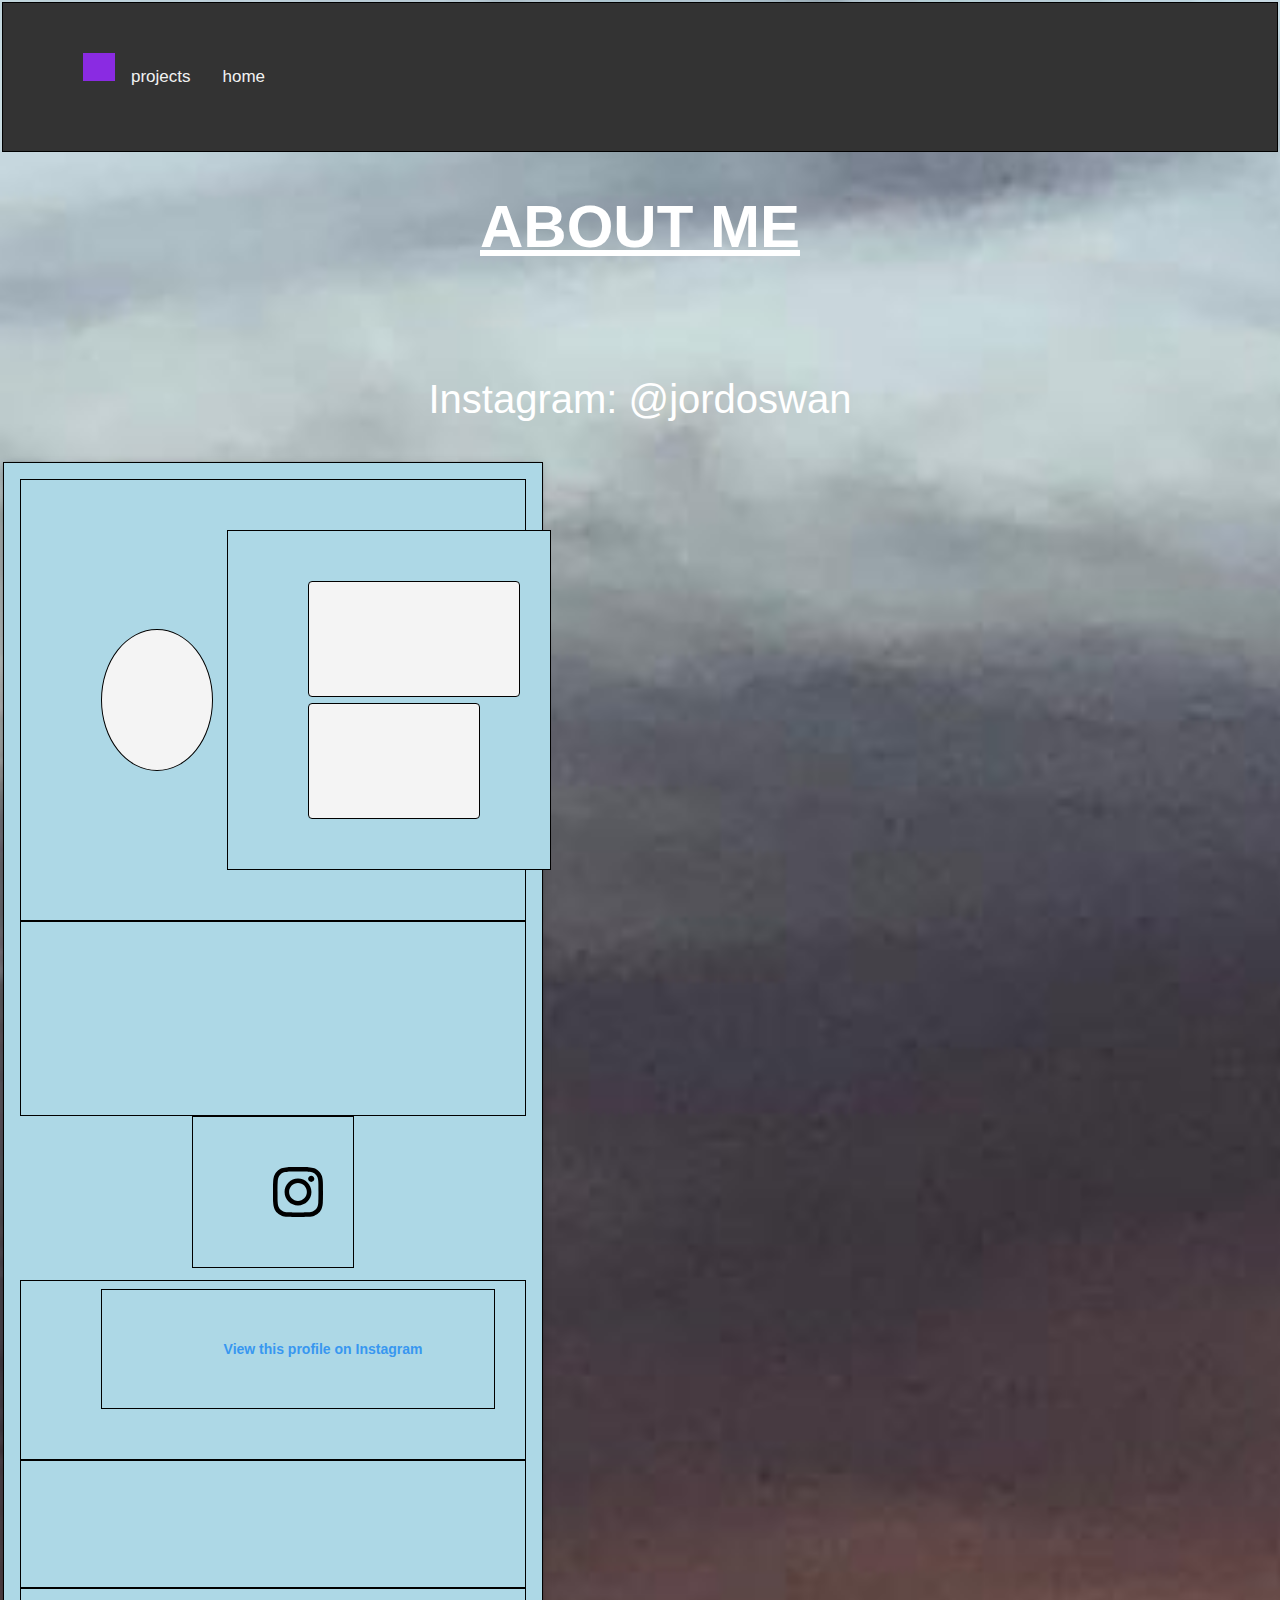
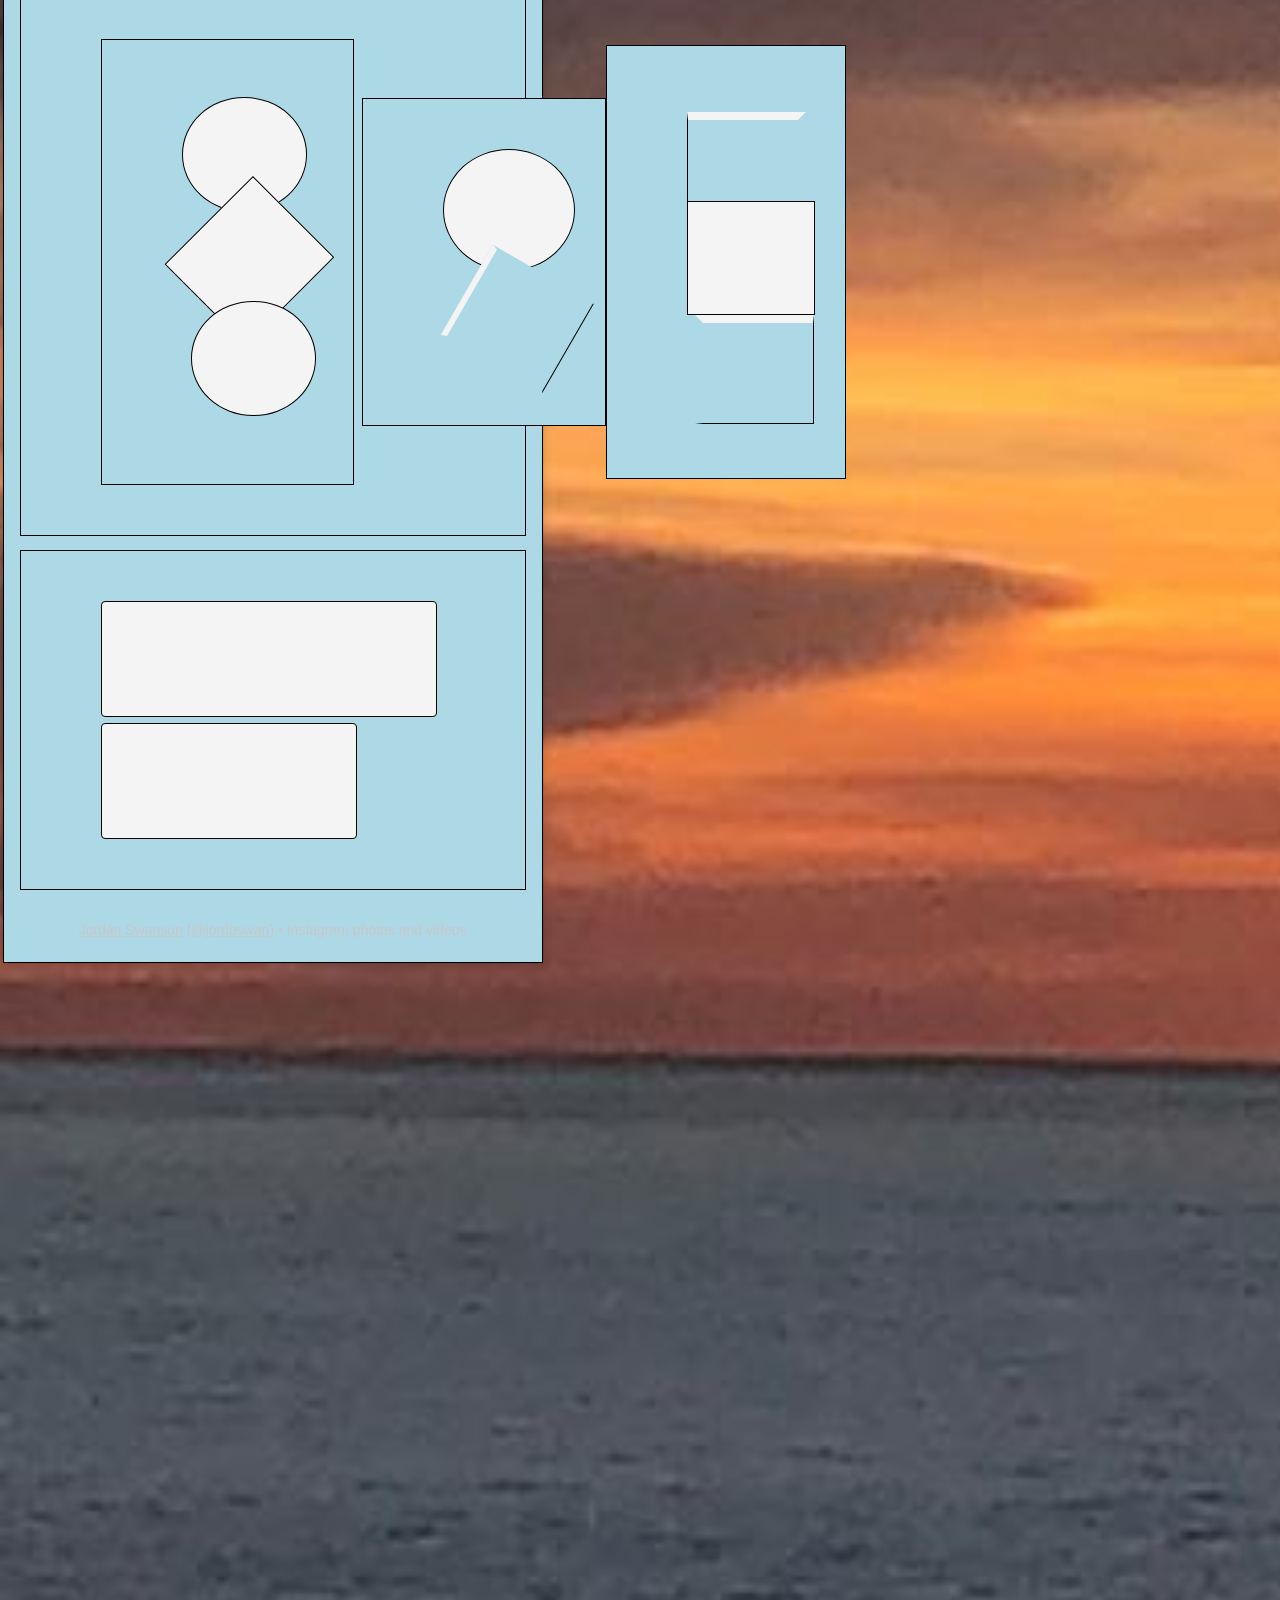
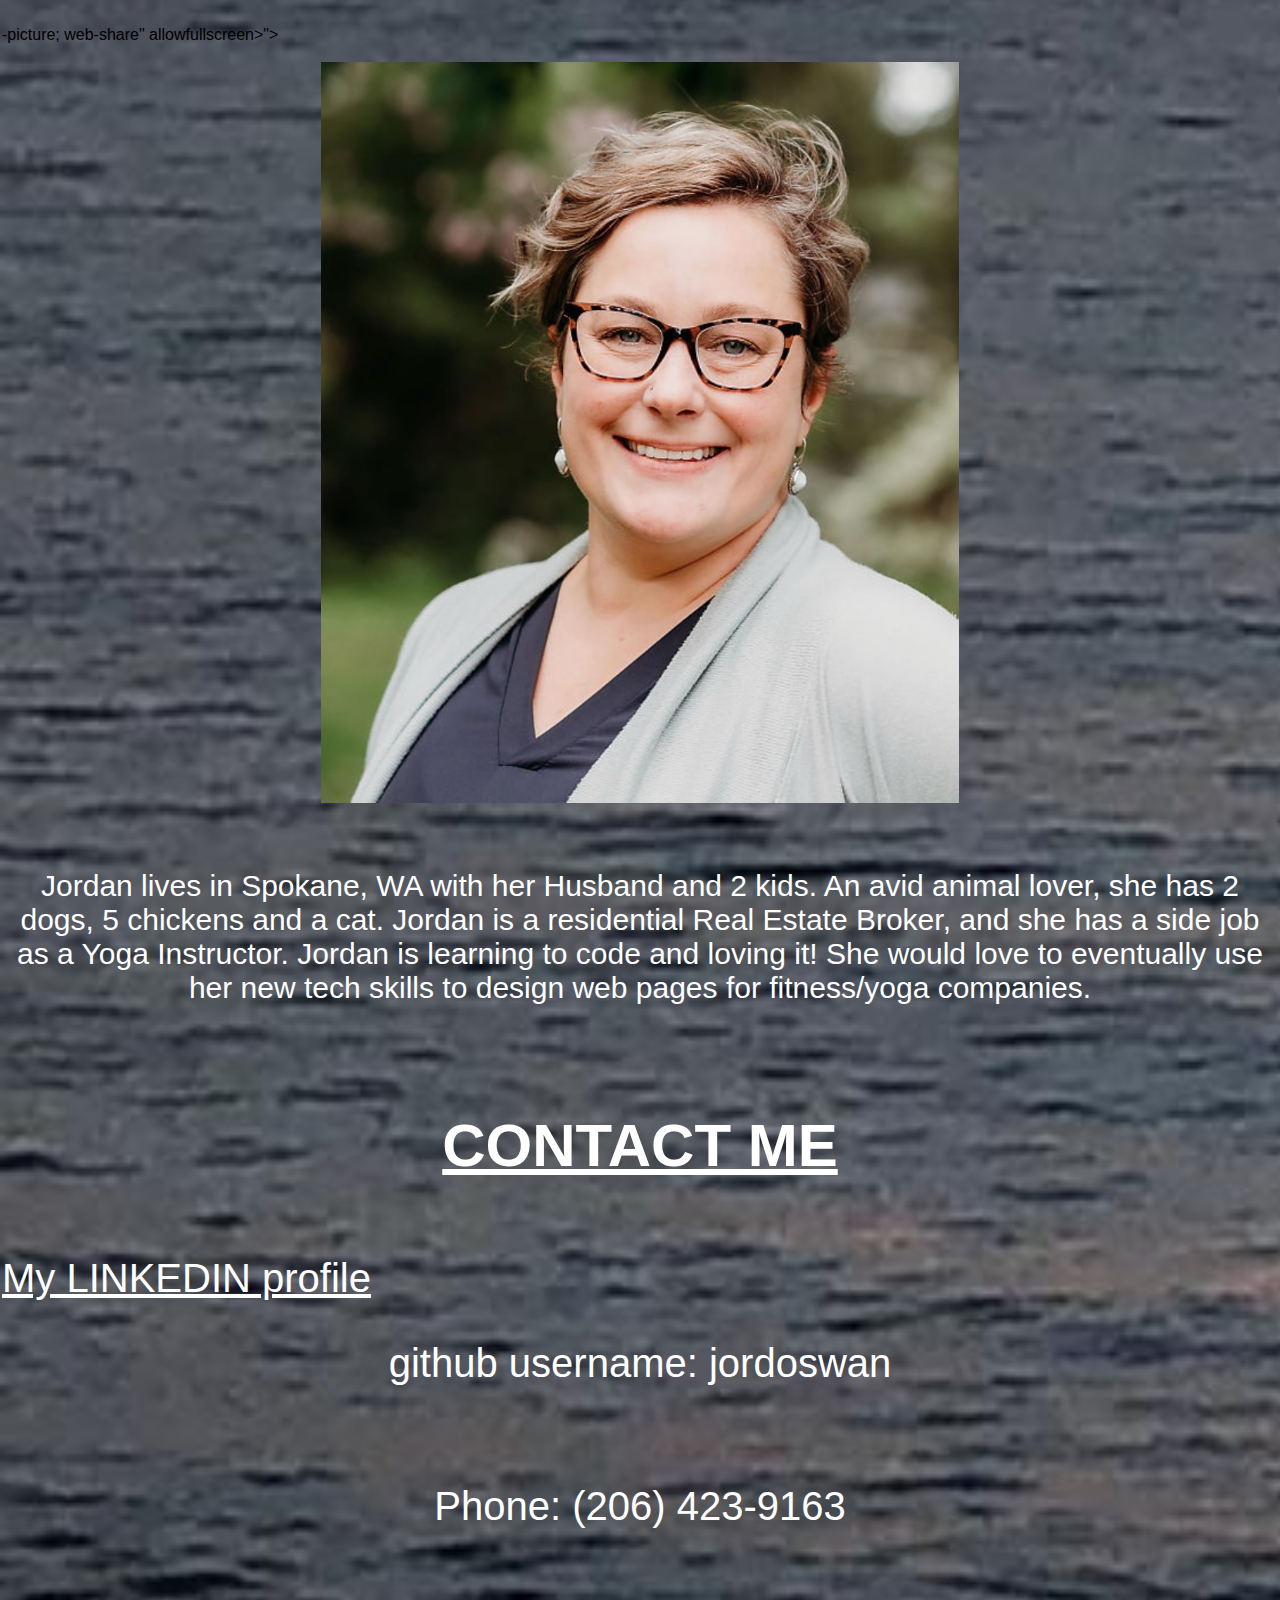
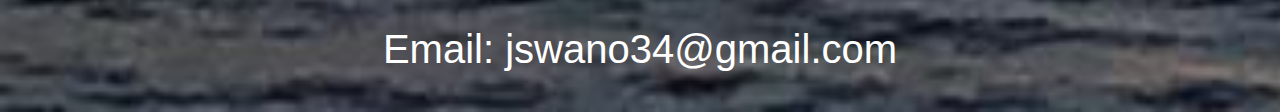
==== commit 3a003273: "yes" ====
--- a/about.html
+++ b/about.html
@@ -46,6 +46,9 @@
        </div>
         <h1 style= "color: white; text-decoration: underline; text-align: center; font-size: 60px"> ABOUT ME </h1>
         <br><br>
+         <p style= "font-size: 40px; text-align: center; color: white"> Instagram: @jordoswan <blockquote class="instagram-media" data-instgrm-permalink="https://www.instagram.com/jordoswan/?utm_source=ig_embed&amp;utm_campaign=loading" data-instgrm-version="14" style=" background:#FFF; border:0; border-radius:3px; box-shadow:0 0 1px 0 rgba(0,0,0,0.5),0 1px 10px 0 rgba(0,0,0,0.15); margin: 1px; max-width:540px; min-width:326px; padding:0; width:99.375%; width:-webkit-calc(100% - 2px); width:calc(100% - 2px);"><div style="padding:16px;"> <a href="https://www.instagram.com/jordoswan/?utm_source=ig_embed&amp;utm_campaign=loading" style=" background:#FFFFFF; line-height:0; padding:0 0; text-align:center; text-decoration:none; width:100%;" target="_blank"> <div style=" display: flex; flex-direction: row; align-items: center;"> <div style="background-color: #F4F4F4; border-radius: 50%; flex-grow: 0; height: 40px; margin-right: 14px; width: 40px;"></div> <div style="display: flex; flex-direction: column; flex-grow: 1; justify-content: center;"> <div style=" background-color: #F4F4F4; border-radius: 4px; flex-grow: 0; height: 14px; margin-bottom: 6px; width: 100px;"></div> <div style=" background-color: #F4F4F4; border-radius: 4px; flex-grow: 0; height: 14px; width: 60px;"></div></div></div><div style="padding: 19% 0;"></div> <div style="display:block; height:50px; margin:0 auto 12px; width:50px;"><svg width="50px" height="50px" viewBox="0 0 60 60" version="1.1" xmlns="https://www.w3.org/2000/svg" xmlns:xlink="https://www.w3.org/1999/xlink"><g stroke="none" stroke-width="1" fill="none" fill-rule="evenodd"><g transform="translate(-511.000000, -20.000000)" fill="#000000"><g><path d="M556.869,30.41 C554.814,30.41 553.148,32.076 553.148,34.131 C553.148,36.186 554.814,37.852 556.869,37.852 C558.924,37.852 560.59,36.186 560.59,34.131 C560.59,32.076 558.924,30.41 556.869,30.41 M541,60.657 C535.114,60.657 530.342,55.887 530.342,50 C530.342,44.114 535.114,39.342 541,39.342 C546.887,39.342 551.658,44.114 551.658,50 C551.658,55.887 546.887,60.657 541,60.657 M541,33.886 C532.1,33.886 524.886,41.1 524.886,50 C524.886,58.899 532.1,66.113 541,66.113 C549.9,66.113 557.115,58.899 557.115,50 C557.115,41.1 549.9,33.886 541,33.886 M565.378,62.101 C565.244,65.022 564.756,66.606 564.346,67.663 C563.803,69.06 563.154,70.057 562.106,71.106 C561.058,72.155 560.06,72.803 558.662,73.347 C557.607,73.757 556.021,74.244 553.102,74.378 C549.944,74.521 548.997,74.552 541,74.552 C533.003,74.552 532.056,74.521 528.898,74.378 C525.979,74.244 524.393,73.757 523.338,73.347 C521.94,72.803 520.942,72.155 519.894,71.106 C518.846,70.057 518.197,69.06 517.654,67.663 C517.244,66.606 516.755,65.022 516.623,62.101 C516.479,58.943 516.448,57.996 516.448,50 C516.448,42.003 516.479,41.056 516.623,37.899 C516.755,34.978 517.244,33.391 517.654,32.338 C518.197,30.938 518.846,29.942 519.894,28.894 C520.942,27.846 521.94,27.196 523.338,26.654 C524.393,26.244 525.979,25.756 528.898,25.623 C532.057,25.479 533.004,25.448 541,25.448 C548.997,25.448 549.943,25.479 553.102,25.623 C556.021,25.756 557.607,26.244 558.662,26.654 C560.06,27.196 561.058,27.846 562.106,28.894 C563.154,29.942 563.803,30.938 564.346,32.338 C564.756,33.391 565.244,34.978 565.378,37.899 C565.522,41.056 565.552,42.003 565.552,50 C565.552,57.996 565.522,58.943 565.378,62.101 M570.82,37.631 C570.674,34.438 570.167,32.258 569.425,30.349 C568.659,28.377 567.633,26.702 565.965,25.035 C564.297,23.368 562.623,22.342 560.652,21.575 C558.743,20.834 556.562,20.326 553.369,20.18 C550.169,20.033 549.148,20 541,20 C532.853,20 531.831,20.033 528.631,20.18 C525.438,20.326 523.257,20.834 521.349,21.575 C519.376,22.342 517.703,23.368 516.035,25.035 C514.368,26.702 513.342,28.377 512.574,30.349 C511.834,32.258 511.326,34.438 511.181,37.631 C511.035,40.831 511,41.851 511,50 C511,58.147 511.035,59.17 511.181,62.369 C511.326,65.562 511.834,67.743 512.574,69.651 C513.342,71.625 514.368,73.296 516.035,74.965 C517.703,76.634 519.376,77.658 521.349,78.425 C523.257,79.167 525.438,79.673 528.631,79.82 C531.831,79.965 532.853,80.001 541,80.001 C549.148,80.001 550.169,79.965 553.369,79.82 C556.562,79.673 558.743,79.167 560.652,78.425 C562.623,77.658 564.297,76.634 565.965,74.965 C567.633,73.296 568.659,71.625 569.425,69.651 C570.167,67.743 570.674,65.562 570.82,62.369 C570.966,59.17 571,58.147 571,50 C571,41.851 570.966,40.831 570.82,37.631"></path></g></g></g></svg></div><div style="padding-top: 8px;"> <div style=" color:#3897f0; font-family:Arial,sans-serif; font-size:14px; font-style:normal; font-weight:550; line-height:18px;">View this profile on Instagram</div></div><div style="padding: 12.5% 0;"></div> <div style="display: flex; flex-direction: row; margin-bottom: 14px; align-items: center;"><div> <div style="background-color: #F4F4F4; border-radius: 50%; height: 12.5px; width: 12.5px; transform: translateX(0px) translateY(7px);"></div> <div style="background-color: #F4F4F4; height: 12.5px; transform: rotate(-45deg) translateX(3px) translateY(1px); width: 12.5px; flex-grow: 0; margin-right: 14px; margin-left: 2px;"></div> <div style="background-color: #F4F4F4; border-radius: 50%; height: 12.5px; width: 12.5px; transform: translateX(9px) translateY(-18px);"></div></div><div style="margin-left: 8px;"> <div style=" background-color: #F4F4F4; border-radius: 50%; flex-grow: 0; height: 20px; width: 20px;"></div> <div style=" width: 0; height: 0; border-top: 2px solid transparent; border-left: 6px solid #f4f4f4; border-bottom: 2px solid transparent; transform: translateX(16px) translateY(-4px) rotate(30deg)"></div></div><div style="margin-left: auto;"> <div style=" width: 0px; border-top: 8px solid #F4F4F4; border-right: 8px solid transparent; transform: translateY(16px);"></div> <div style=" background-color: #F4F4F4; flex-grow: 0; height: 12px; width: 16px; transform: translateY(-4px);"></div> <div style=" width: 0; height: 0; border-top: 8px solid #F4F4F4; border-left: 8px solid transparent; transform: translateY(-4px) translateX(8px);"></div></div></div> <div style="display: flex; flex-direction: column; flex-grow: 1; justify-content: center; margin-bottom: 24px;"> <div style=" background-color: #F4F4F4; border-radius: 4px; flex-grow: 0; height: 14px; margin-bottom: 6px; width: 224px;"></div> <div style=" background-color: #F4F4F4; border-radius: 4px; flex-grow: 0; height: 14px; width: 144px;"></div></div></a><p style=" color:#c9c8cd; font-family:Arial,sans-serif; font-size:14px; line-height:17px; margin-bottom:0; margin-top:8px; overflow:hidden; padding:8px 0 7px; text-align:center; text-overflow:ellipsis; white-space:nowrap;"><a href="https://www.instagram.com/jordoswan/?utm_source=ig_embed&amp;utm_campaign=loading" style=" color:#c9c8cd; font-family:Arial,sans-serif; font-size:14px; font-style:normal; font-weight:normal; line-height:17px;" target="_blank">Jordan Swanson</a> (@<a href="https://www.instagram.com/jordoswan/?utm_source=ig_embed&amp;utm_campaign=loading" style=" color:#c9c8cd; font-family:Arial,sans-serif; font-size:14px; font-style:normal; font-weight:normal; line-height:17px;" target="_blank">jordoswan</a>) • Instagram photos and videos</p></div></blockquote> <script async src="//www.instagram.com/embed.js"></script></p>-picture; web-share" allowfullscreen></iframe>"></iframe>
+        <iframe width="372" height="661" src="https://www.youtube.com/embed/4Axv9y9XXx8" title="IMG 1960" frameborder="0" allow="accelerometer; autoplay; clipboard-write; encrypted-media; gyroscope; picture-in-picture; web-share" allowfullscreen></iframe>
+        <br><br>
         <img src="profpic.JPG" width="50%"></img>
         <br><br>
         <p style= "font-size: 30px; text-align:center; color: white">Jordan lives in Spokane, WA with her Husband and 2 kids. An avid animal lover, she has 2 dogs, 5 chickens and a cat. Jordan is a residential Real Estate Broker, and she has a side job as a Yoga Instructor. Jordan is learning to code and loving it! She would love to eventually use her new tech skills to design web pages for fitness/yoga companies.</p>
@@ -59,9 +62,7 @@
         <p style= "font-size: 40px; text-align: center; color: white "> Phone: (206) 423-9163</p>
         <br>
         <p style = "font-size: 40px; text-align: center; color: white"> Email: jswano34@gmail.com</p>
-        <br>
-        <p style= "font-size: 40px; text-align: center; color: white"> Instagram: @jordoswan <blockquote class="instagram-media" data-instgrm-permalink="https://www.instagram.com/jordoswan/?utm_source=ig_embed&amp;utm_campaign=loading" data-instgrm-version="14" style=" background:#FFF; border:0; border-radius:3px; box-shadow:0 0 1px 0 rgba(0,0,0,0.5),0 1px 10px 0 rgba(0,0,0,0.15); margin: 1px; max-width:540px; min-width:326px; padding:0; width:99.375%; width:-webkit-calc(100% - 2px); width:calc(100% - 2px);"><div style="padding:16px;"> <a href="https://www.instagram.com/jordoswan/?utm_source=ig_embed&amp;utm_campaign=loading" style=" background:#FFFFFF; line-height:0; padding:0 0; text-align:center; text-decoration:none; width:100%;" target="_blank"> <div style=" display: flex; flex-direction: row; align-items: center;"> <div style="background-color: #F4F4F4; border-radius: 50%; flex-grow: 0; height: 40px; margin-right: 14px; width: 40px;"></div> <div style="display: flex; flex-direction: column; flex-grow: 1; justify-content: center;"> <div style=" background-color: #F4F4F4; border-radius: 4px; flex-grow: 0; height: 14px; margin-bottom: 6px; width: 100px;"></div> <div style=" background-color: #F4F4F4; border-radius: 4px; flex-grow: 0; height: 14px; width: 60px;"></div></div></div><div style="padding: 19% 0;"></div> <div style="display:block; height:50px; margin:0 auto 12px; width:50px;"><svg width="50px" height="50px" viewBox="0 0 60 60" version="1.1" xmlns="https://www.w3.org/2000/svg" xmlns:xlink="https://www.w3.org/1999/xlink"><g stroke="none" stroke-width="1" fill="none" fill-rule="evenodd"><g transform="translate(-511.000000, -20.000000)" fill="#000000"><g><path d="M556.869,30.41 C554.814,30.41 553.148,32.076 553.148,34.131 C553.148,36.186 554.814,37.852 556.869,37.852 C558.924,37.852 560.59,36.186 560.59,34.131 C560.59,32.076 558.924,30.41 556.869,30.41 M541,60.657 C535.114,60.657 530.342,55.887 530.342,50 C530.342,44.114 535.114,39.342 541,39.342 C546.887,39.342 551.658,44.114 551.658,50 C551.658,55.887 546.887,60.657 541,60.657 M541,33.886 C532.1,33.886 524.886,41.1 524.886,50 C524.886,58.899 532.1,66.113 541,66.113 C549.9,66.113 557.115,58.899 557.115,50 C557.115,41.1 549.9,33.886 541,33.886 M565.378,62.101 C565.244,65.022 564.756,66.606 564.346,67.663 C563.803,69.06 563.154,70.057 562.106,71.106 C561.058,72.155 560.06,72.803 558.662,73.347 C557.607,73.757 556.021,74.244 553.102,74.378 C549.944,74.521 548.997,74.552 541,74.552 C533.003,74.552 532.056,74.521 528.898,74.378 C525.979,74.244 524.393,73.757 523.338,73.347 C521.94,72.803 520.942,72.155 519.894,71.106 C518.846,70.057 518.197,69.06 517.654,67.663 C517.244,66.606 516.755,65.022 516.623,62.101 C516.479,58.943 516.448,57.996 516.448,50 C516.448,42.003 516.479,41.056 516.623,37.899 C516.755,34.978 517.244,33.391 517.654,32.338 C518.197,30.938 518.846,29.942 519.894,28.894 C520.942,27.846 521.94,27.196 523.338,26.654 C524.393,26.244 525.979,25.756 528.898,25.623 C532.057,25.479 533.004,25.448 541,25.448 C548.997,25.448 549.943,25.479 553.102,25.623 C556.021,25.756 557.607,26.244 558.662,26.654 C560.06,27.196 561.058,27.846 562.106,28.894 C563.154,29.942 563.803,30.938 564.346,32.338 C564.756,33.391 565.244,34.978 565.378,37.899 C565.522,41.056 565.552,42.003 565.552,50 C565.552,57.996 565.522,58.943 565.378,62.101 M570.82,37.631 C570.674,34.438 570.167,32.258 569.425,30.349 C568.659,28.377 567.633,26.702 565.965,25.035 C564.297,23.368 562.623,22.342 560.652,21.575 C558.743,20.834 556.562,20.326 553.369,20.18 C550.169,20.033 549.148,20 541,20 C532.853,20 531.831,20.033 528.631,20.18 C525.438,20.326 523.257,20.834 521.349,21.575 C519.376,22.342 517.703,23.368 516.035,25.035 C514.368,26.702 513.342,28.377 512.574,30.349 C511.834,32.258 511.326,34.438 511.181,37.631 C511.035,40.831 511,41.851 511,50 C511,58.147 511.035,59.17 511.181,62.369 C511.326,65.562 511.834,67.743 512.574,69.651 C513.342,71.625 514.368,73.296 516.035,74.965 C517.703,76.634 519.376,77.658 521.349,78.425 C523.257,79.167 525.438,79.673 528.631,79.82 C531.831,79.965 532.853,80.001 541,80.001 C549.148,80.001 550.169,79.965 553.369,79.82 C556.562,79.673 558.743,79.167 560.652,78.425 C562.623,77.658 564.297,76.634 565.965,74.965 C567.633,73.296 568.659,71.625 569.425,69.651 C570.167,67.743 570.674,65.562 570.82,62.369 C570.966,59.17 571,58.147 571,50 C571,41.851 570.966,40.831 570.82,37.631"></path></g></g></g></svg></div><div style="padding-top: 8px;"> <div style=" color:#3897f0; font-family:Arial,sans-serif; font-size:14px; font-style:normal; font-weight:550; line-height:18px;">View this profile on Instagram</div></div><div style="padding: 12.5% 0;"></div> <div style="display: flex; flex-direction: row; margin-bottom: 14px; align-items: center;"><div> <div style="background-color: #F4F4F4; border-radius: 50%; height: 12.5px; width: 12.5px; transform: translateX(0px) translateY(7px);"></div> <div style="background-color: #F4F4F4; height: 12.5px; transform: rotate(-45deg) translateX(3px) translateY(1px); width: 12.5px; flex-grow: 0; margin-right: 14px; margin-left: 2px;"></div> <div style="background-color: #F4F4F4; border-radius: 50%; height: 12.5px; width: 12.5px; transform: translateX(9px) translateY(-18px);"></div></div><div style="margin-left: 8px;"> <div style=" background-color: #F4F4F4; border-radius: 50%; flex-grow: 0; height: 20px; width: 20px;"></div> <div style=" width: 0; height: 0; border-top: 2px solid transparent; border-left: 6px solid #f4f4f4; border-bottom: 2px solid transparent; transform: translateX(16px) translateY(-4px) rotate(30deg)"></div></div><div style="margin-left: auto;"> <div style=" width: 0px; border-top: 8px solid #F4F4F4; border-right: 8px solid transparent; transform: translateY(16px);"></div> <div style=" background-color: #F4F4F4; flex-grow: 0; height: 12px; width: 16px; transform: translateY(-4px);"></div> <div style=" width: 0; height: 0; border-top: 8px solid #F4F4F4; border-left: 8px solid transparent; transform: translateY(-4px) translateX(8px);"></div></div></div> <div style="display: flex; flex-direction: column; flex-grow: 1; justify-content: center; margin-bottom: 24px;"> <div style=" background-color: #F4F4F4; border-radius: 4px; flex-grow: 0; height: 14px; margin-bottom: 6px; width: 224px;"></div> <div style=" background-color: #F4F4F4; border-radius: 4px; flex-grow: 0; height: 14px; width: 144px;"></div></div></a><p style=" color:#c9c8cd; font-family:Arial,sans-serif; font-size:14px; line-height:17px; margin-bottom:0; margin-top:8px; overflow:hidden; padding:8px 0 7px; text-align:center; text-overflow:ellipsis; white-space:nowrap;"><a href="https://www.instagram.com/jordoswan/?utm_source=ig_embed&amp;utm_campaign=loading" style=" color:#c9c8cd; font-family:Arial,sans-serif; font-size:14px; font-style:normal; font-weight:normal; line-height:17px;" target="_blank">Jordan Swanson</a> (@<a href="https://www.instagram.com/jordoswan/?utm_source=ig_embed&amp;utm_campaign=loading" style=" color:#c9c8cd; font-family:Arial,sans-serif; font-size:14px; font-style:normal; font-weight:normal; line-height:17px;" target="_blank">jordoswan</a>) • Instagram photos and videos</p></div></blockquote> <script async src="//www.instagram.com/embed.js"></script></p>-picture; web-share" allowfullscreen></iframe>"></iframe>
-        <iframe width="372" height="661" src="https://www.youtube.com/embed/C9f-GNPL19s" title="IMG 1957" frameborder="0" allow="accelerometer; autoplay; clipboard-write; encrypted-media; gyroscope; picture-in-picture; web-share" allowfullscreen></iframe>
+        
         
     </body>
 
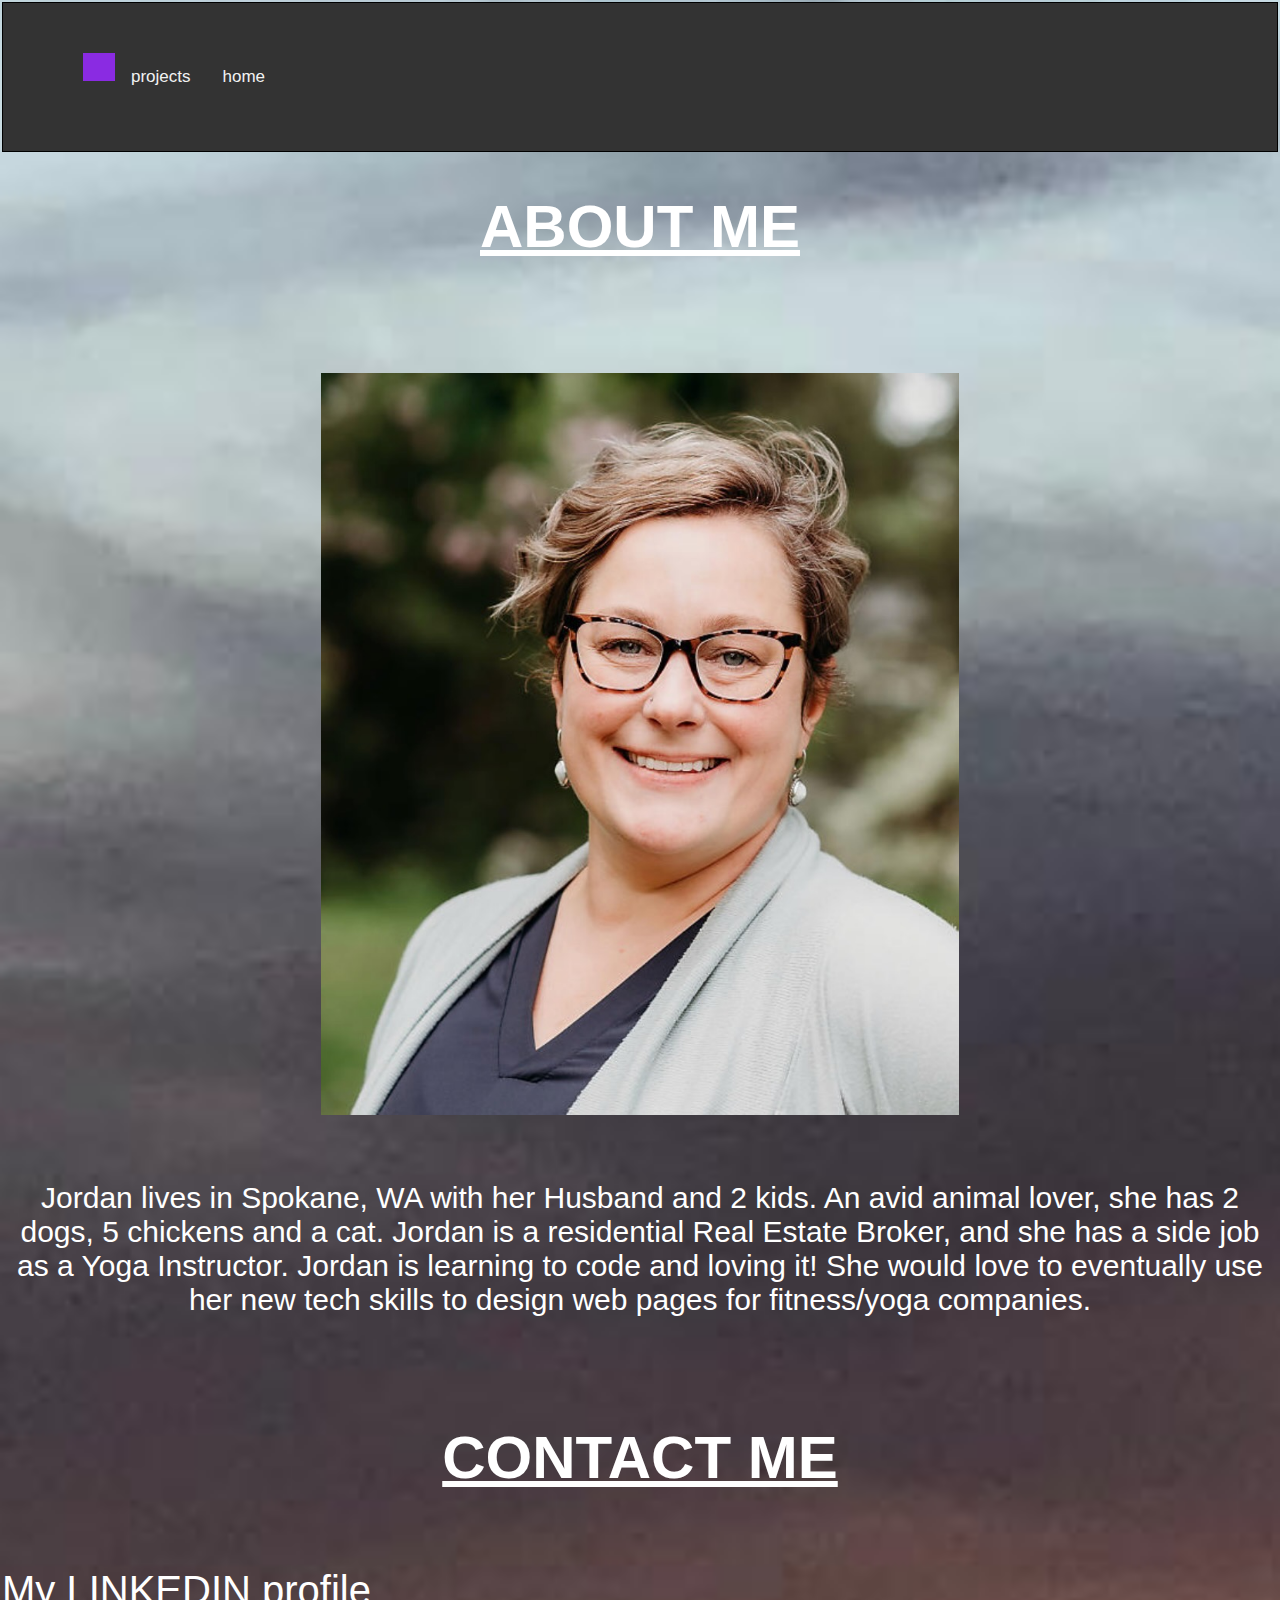
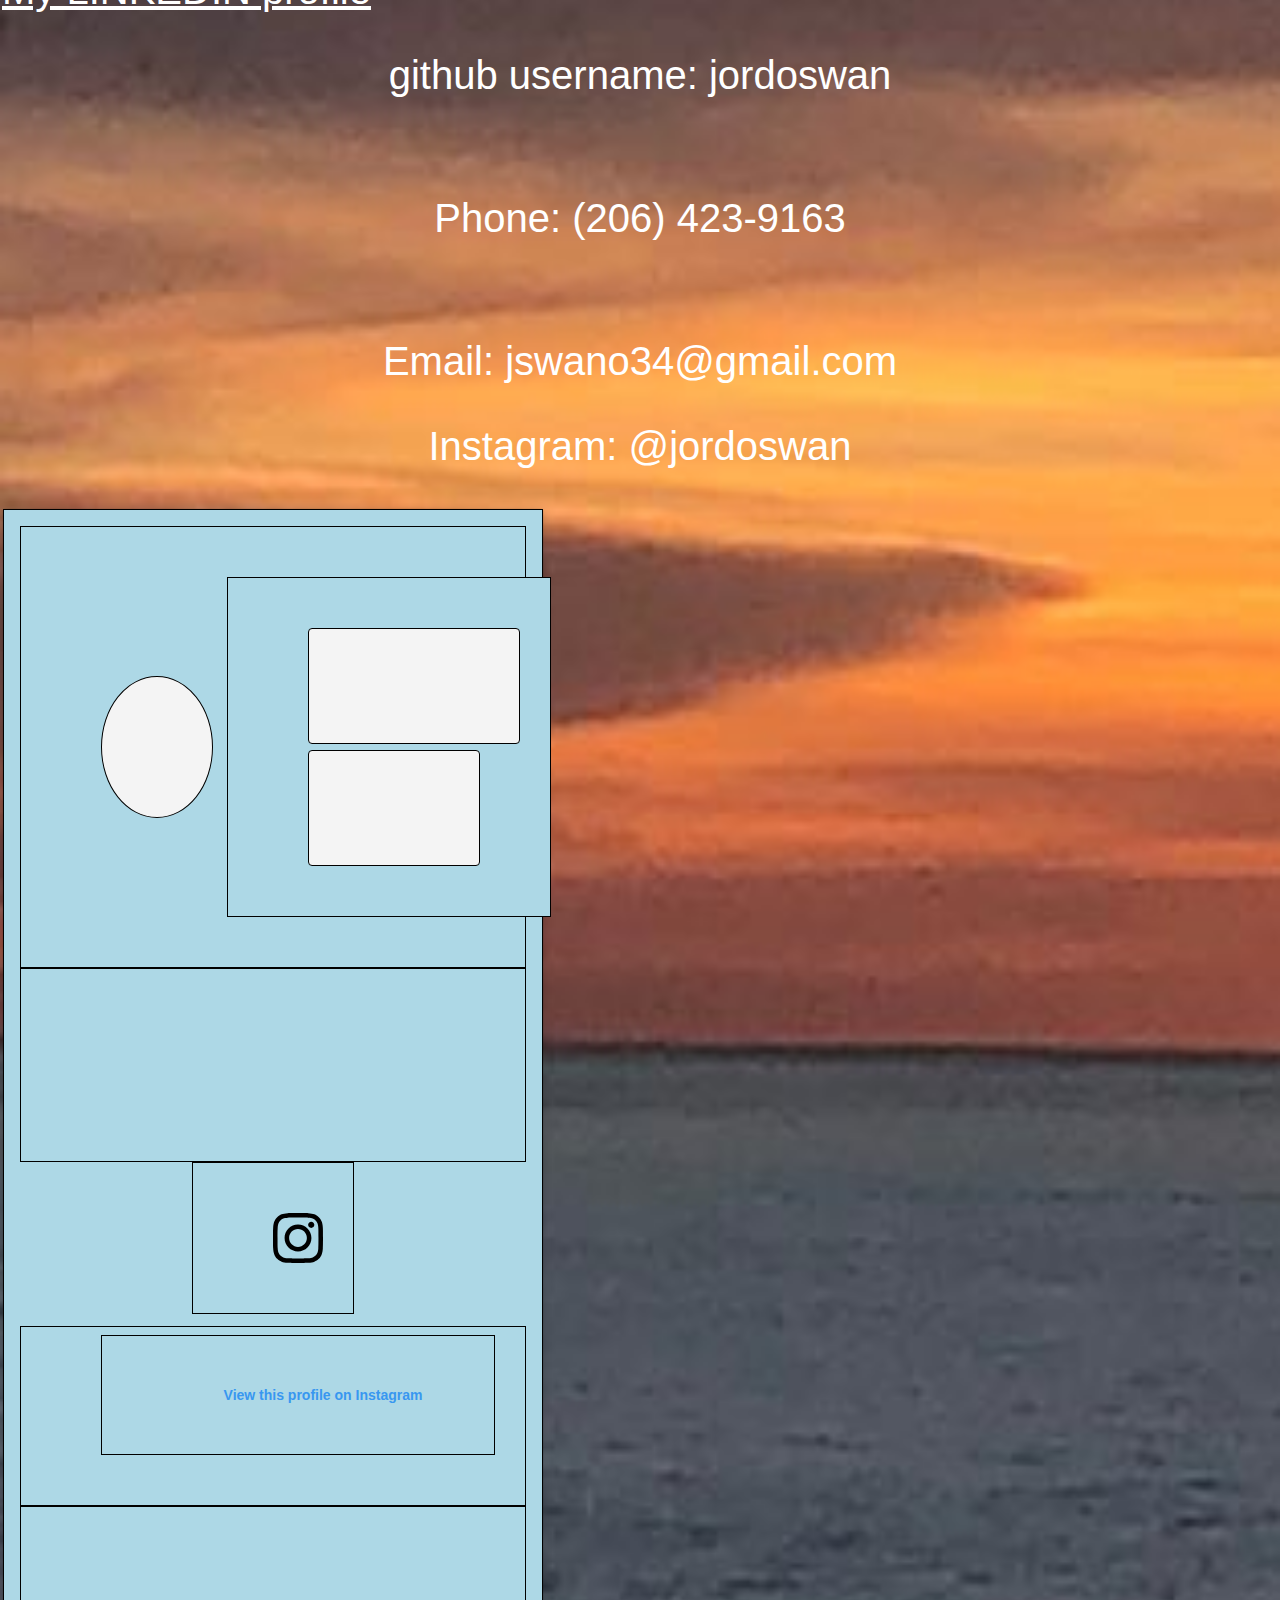
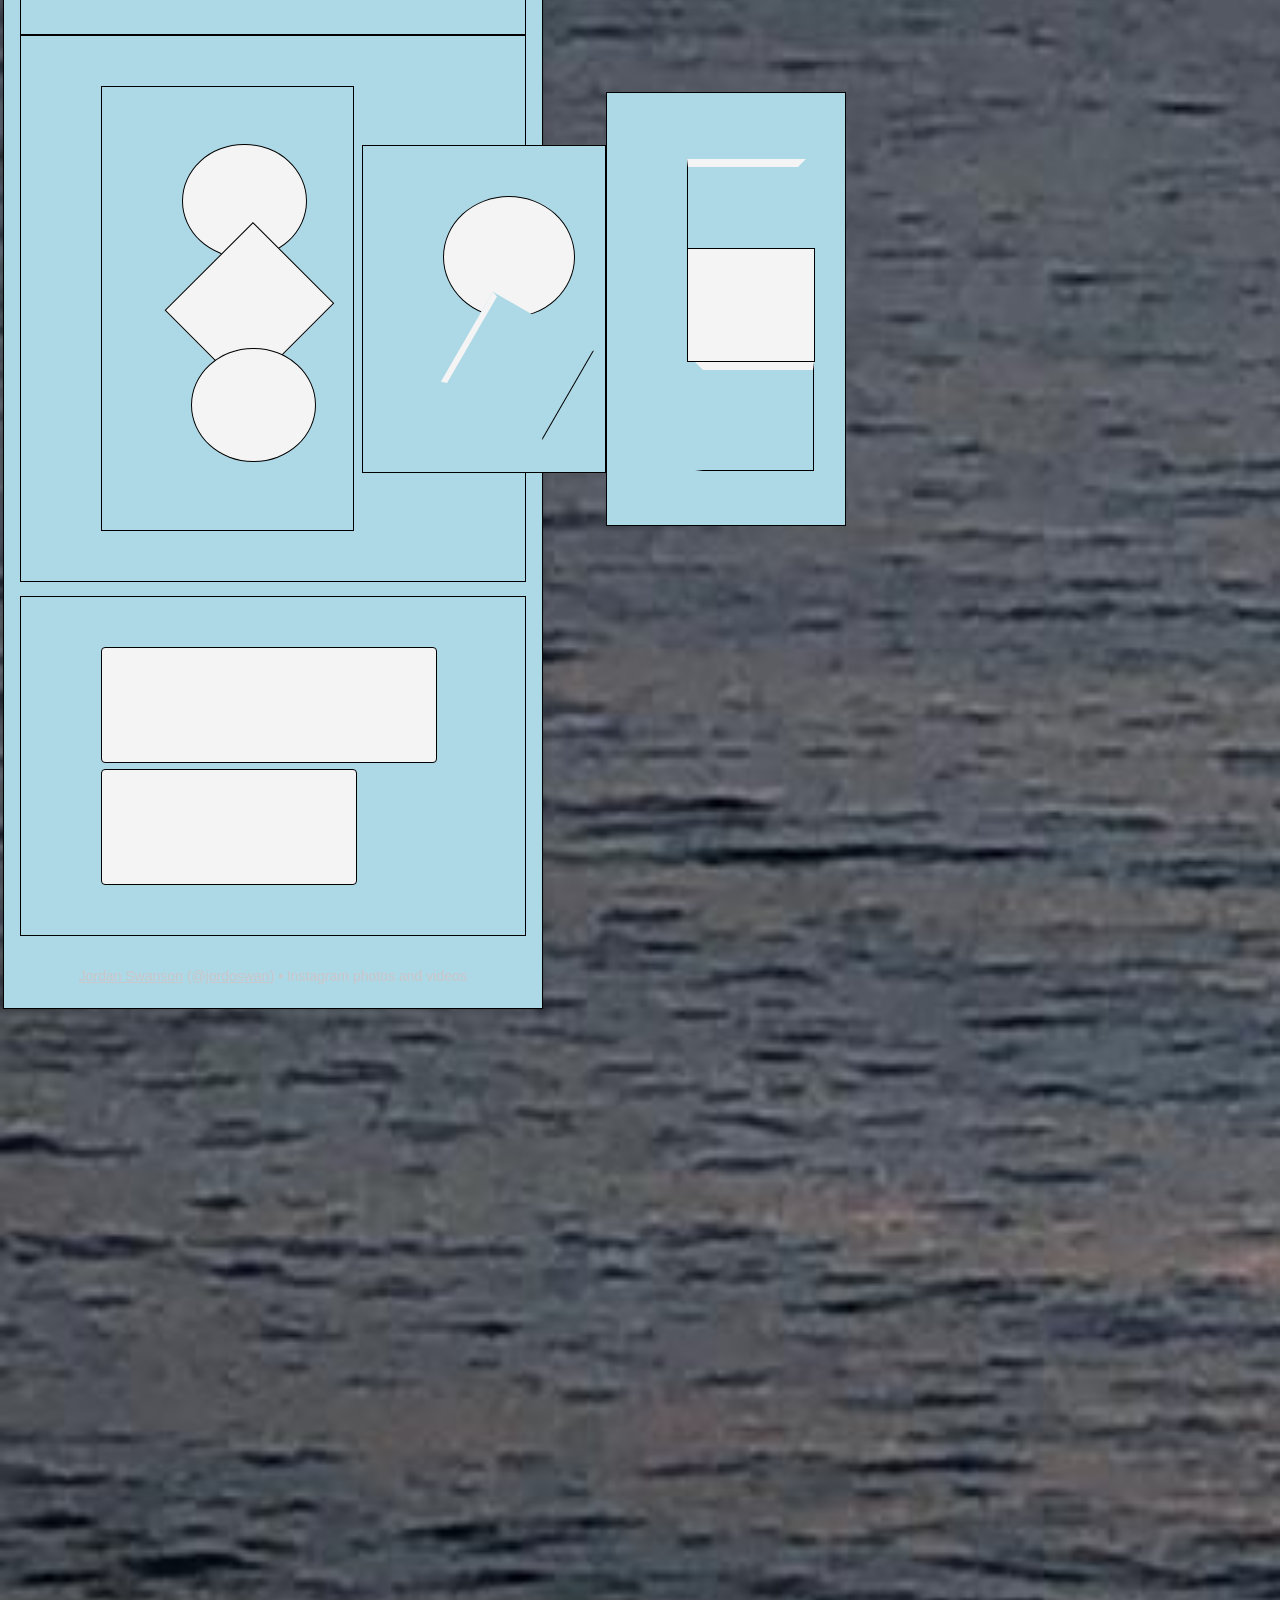
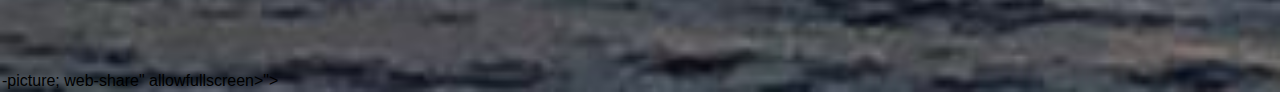
==== commit a9f9fdec: "yes" ====
--- a/about.html
+++ b/about.html
@@ -46,8 +46,7 @@
        </div>
         <h1 style= "color: white; text-decoration: underline; text-align: center; font-size: 60px"> ABOUT ME </h1>
         <br><br>
-         <p style= "font-size: 40px; text-align: center; color: white"> Instagram: @jordoswan <blockquote class="instagram-media" data-instgrm-permalink="https://www.instagram.com/jordoswan/?utm_source=ig_embed&amp;utm_campaign=loading" data-instgrm-version="14" style=" background:#FFF; border:0; border-radius:3px; box-shadow:0 0 1px 0 rgba(0,0,0,0.5),0 1px 10px 0 rgba(0,0,0,0.15); margin: 1px; max-width:540px; min-width:326px; padding:0; width:99.375%; width:-webkit-calc(100% - 2px); width:calc(100% - 2px);"><div style="padding:16px;"> <a href="https://www.instagram.com/jordoswan/?utm_source=ig_embed&amp;utm_campaign=loading" style=" background:#FFFFFF; line-height:0; padding:0 0; text-align:center; text-decoration:none; width:100%;" target="_blank"> <div style=" display: flex; flex-direction: row; align-items: center;"> <div style="background-color: #F4F4F4; border-radius: 50%; flex-grow: 0; height: 40px; margin-right: 14px; width: 40px;"></div> <div style="display: flex; flex-direction: column; flex-grow: 1; justify-content: center;"> <div style=" background-color: #F4F4F4; border-radius: 4px; flex-grow: 0; height: 14px; margin-bottom: 6px; width: 100px;"></div> <div style=" background-color: #F4F4F4; border-radius: 4px; flex-grow: 0; height: 14px; width: 60px;"></div></div></div><div style="padding: 19% 0;"></div> <div style="display:block; height:50px; margin:0 auto 12px; width:50px;"><svg width="50px" height="50px" viewBox="0 0 60 60" version="1.1" xmlns="https://www.w3.org/2000/svg" xmlns:xlink="https://www.w3.org/1999/xlink"><g stroke="none" stroke-width="1" fill="none" fill-rule="evenodd"><g transform="translate(-511.000000, -20.000000)" fill="#000000"><g><path d="M556.869,30.41 C554.814,30.41 553.148,32.076 553.148,34.131 C553.148,36.186 554.814,37.852 556.869,37.852 C558.924,37.852 560.59,36.186 560.59,34.131 C560.59,32.076 558.924,30.41 556.869,30.41 M541,60.657 C535.114,60.657 530.342,55.887 530.342,50 C530.342,44.114 535.114,39.342 541,39.342 C546.887,39.342 551.658,44.114 551.658,50 C551.658,55.887 546.887,60.657 541,60.657 M541,33.886 C532.1,33.886 524.886,41.1 524.886,50 C524.886,58.899 532.1,66.113 541,66.113 C549.9,66.113 557.115,58.899 557.115,50 C557.115,41.1 549.9,33.886 541,33.886 M565.378,62.101 C565.244,65.022 564.756,66.606 564.346,67.663 C563.803,69.06 563.154,70.057 562.106,71.106 C561.058,72.155 560.06,72.803 558.662,73.347 C557.607,73.757 556.021,74.244 553.102,74.378 C549.944,74.521 548.997,74.552 541,74.552 C533.003,74.552 532.056,74.521 528.898,74.378 C525.979,74.244 524.393,73.757 523.338,73.347 C521.94,72.803 520.942,72.155 519.894,71.106 C518.846,70.057 518.197,69.06 517.654,67.663 C517.244,66.606 516.755,65.022 516.623,62.101 C516.479,58.943 516.448,57.996 516.448,50 C516.448,42.003 516.479,41.056 516.623,37.899 C516.755,34.978 517.244,33.391 517.654,32.338 C518.197,30.938 518.846,29.942 519.894,28.894 C520.942,27.846 521.94,27.196 523.338,26.654 C524.393,26.244 525.979,25.756 528.898,25.623 C532.057,25.479 533.004,25.448 541,25.448 C548.997,25.448 549.943,25.479 553.102,25.623 C556.021,25.756 557.607,26.244 558.662,26.654 C560.06,27.196 561.058,27.846 562.106,28.894 C563.154,29.942 563.803,30.938 564.346,32.338 C564.756,33.391 565.244,34.978 565.378,37.899 C565.522,41.056 565.552,42.003 565.552,50 C565.552,57.996 565.522,58.943 565.378,62.101 M570.82,37.631 C570.674,34.438 570.167,32.258 569.425,30.349 C568.659,28.377 567.633,26.702 565.965,25.035 C564.297,23.368 562.623,22.342 560.652,21.575 C558.743,20.834 556.562,20.326 553.369,20.18 C550.169,20.033 549.148,20 541,20 C532.853,20 531.831,20.033 528.631,20.18 C525.438,20.326 523.257,20.834 521.349,21.575 C519.376,22.342 517.703,23.368 516.035,25.035 C514.368,26.702 513.342,28.377 512.574,30.349 C511.834,32.258 511.326,34.438 511.181,37.631 C511.035,40.831 511,41.851 511,50 C511,58.147 511.035,59.17 511.181,62.369 C511.326,65.562 511.834,67.743 512.574,69.651 C513.342,71.625 514.368,73.296 516.035,74.965 C517.703,76.634 519.376,77.658 521.349,78.425 C523.257,79.167 525.438,79.673 528.631,79.82 C531.831,79.965 532.853,80.001 541,80.001 C549.148,80.001 550.169,79.965 553.369,79.82 C556.562,79.673 558.743,79.167 560.652,78.425 C562.623,77.658 564.297,76.634 565.965,74.965 C567.633,73.296 568.659,71.625 569.425,69.651 C570.167,67.743 570.674,65.562 570.82,62.369 C570.966,59.17 571,58.147 571,50 C571,41.851 570.966,40.831 570.82,37.631"></path></g></g></g></svg></div><div style="padding-top: 8px;"> <div style=" color:#3897f0; font-family:Arial,sans-serif; font-size:14px; font-style:normal; font-weight:550; line-height:18px;">View this profile on Instagram</div></div><div style="padding: 12.5% 0;"></div> <div style="display: flex; flex-direction: row; margin-bottom: 14px; align-items: center;"><div> <div style="background-color: #F4F4F4; border-radius: 50%; height: 12.5px; width: 12.5px; transform: translateX(0px) translateY(7px);"></div> <div style="background-color: #F4F4F4; height: 12.5px; transform: rotate(-45deg) translateX(3px) translateY(1px); width: 12.5px; flex-grow: 0; margin-right: 14px; margin-left: 2px;"></div> <div style="background-color: #F4F4F4; border-radius: 50%; height: 12.5px; width: 12.5px; transform: translateX(9px) translateY(-18px);"></div></div><div style="margin-left: 8px;"> <div style=" background-color: #F4F4F4; border-radius: 50%; flex-grow: 0; height: 20px; width: 20px;"></div> <div style=" width: 0; height: 0; border-top: 2px solid transparent; border-left: 6px solid #f4f4f4; border-bottom: 2px solid transparent; transform: translateX(16px) translateY(-4px) rotate(30deg)"></div></div><div style="margin-left: auto;"> <div style=" width: 0px; border-top: 8px solid #F4F4F4; border-right: 8px solid transparent; transform: translateY(16px);"></div> <div style=" background-color: #F4F4F4; flex-grow: 0; height: 12px; width: 16px; transform: translateY(-4px);"></div> <div style=" width: 0; height: 0; border-top: 8px solid #F4F4F4; border-left: 8px solid transparent; transform: translateY(-4px) translateX(8px);"></div></div></div> <div style="display: flex; flex-direction: column; flex-grow: 1; justify-content: center; margin-bottom: 24px;"> <div style=" background-color: #F4F4F4; border-radius: 4px; flex-grow: 0; height: 14px; margin-bottom: 6px; width: 224px;"></div> <div style=" background-color: #F4F4F4; border-radius: 4px; flex-grow: 0; height: 14px; width: 144px;"></div></div></a><p style=" color:#c9c8cd; font-family:Arial,sans-serif; font-size:14px; line-height:17px; margin-bottom:0; margin-top:8px; overflow:hidden; padding:8px 0 7px; text-align:center; text-overflow:ellipsis; white-space:nowrap;"><a href="https://www.instagram.com/jordoswan/?utm_source=ig_embed&amp;utm_campaign=loading" style=" color:#c9c8cd; font-family:Arial,sans-serif; font-size:14px; font-style:normal; font-weight:normal; line-height:17px;" target="_blank">Jordan Swanson</a> (@<a href="https://www.instagram.com/jordoswan/?utm_source=ig_embed&amp;utm_campaign=loading" style=" color:#c9c8cd; font-family:Arial,sans-serif; font-size:14px; font-style:normal; font-weight:normal; line-height:17px;" target="_blank">jordoswan</a>) • Instagram photos and videos</p></div></blockquote> <script async src="//www.instagram.com/embed.js"></script></p>-picture; web-share" allowfullscreen></iframe>"></iframe>
-        <iframe width="372" height="661" src="https://www.youtube.com/embed/4Axv9y9XXx8" title="IMG 1960" frameborder="0" allow="accelerometer; autoplay; clipboard-write; encrypted-media; gyroscope; picture-in-picture; web-share" allowfullscreen></iframe>
+
         <br><br>
         <img src="profpic.JPG" width="50%"></img>
         <br><br>
@@ -62,7 +61,8 @@
         <p style= "font-size: 40px; text-align: center; color: white "> Phone: (206) 423-9163</p>
         <br>
         <p style = "font-size: 40px; text-align: center; color: white"> Email: jswano34@gmail.com</p>
-        
+        <p style= "font-size: 40px; text-align: center; color: white"> Instagram: @jordoswan <blockquote class="instagram-media" data-instgrm-permalink="https://www.instagram.com/jordoswan/?utm_source=ig_embed&amp;utm_campaign=loading" data-instgrm-version="14" style=" background:#FFF; border:0; border-radius:3px; box-shadow:0 0 1px 0 rgba(0,0,0,0.5),0 1px 10px 0 rgba(0,0,0,0.15); margin: 1px; max-width:540px; min-width:326px; padding:0; width:99.375%; width:-webkit-calc(100% - 2px); width:calc(100% - 2px);"><div style="padding:16px;"> <a href="https://www.instagram.com/jordoswan/?utm_source=ig_embed&amp;utm_campaign=loading" style=" background:#FFFFFF; line-height:0; padding:0 0; text-align:center; text-decoration:none; width:100%;" target="_blank"> <div style=" display: flex; flex-direction: row; align-items: center;"> <div style="background-color: #F4F4F4; border-radius: 50%; flex-grow: 0; height: 40px; margin-right: 14px; width: 40px;"></div> <div style="display: flex; flex-direction: column; flex-grow: 1; justify-content: center;"> <div style=" background-color: #F4F4F4; border-radius: 4px; flex-grow: 0; height: 14px; margin-bottom: 6px; width: 100px;"></div> <div style=" background-color: #F4F4F4; border-radius: 4px; flex-grow: 0; height: 14px; width: 60px;"></div></div></div><div style="padding: 19% 0;"></div> <div style="display:block; height:50px; margin:0 auto 12px; width:50px;"><svg width="50px" height="50px" viewBox="0 0 60 60" version="1.1" xmlns="https://www.w3.org/2000/svg" xmlns:xlink="https://www.w3.org/1999/xlink"><g stroke="none" stroke-width="1" fill="none" fill-rule="evenodd"><g transform="translate(-511.000000, -20.000000)" fill="#000000"><g><path d="M556.869,30.41 C554.814,30.41 553.148,32.076 553.148,34.131 C553.148,36.186 554.814,37.852 556.869,37.852 C558.924,37.852 560.59,36.186 560.59,34.131 C560.59,32.076 558.924,30.41 556.869,30.41 M541,60.657 C535.114,60.657 530.342,55.887 530.342,50 C530.342,44.114 535.114,39.342 541,39.342 C546.887,39.342 551.658,44.114 551.658,50 C551.658,55.887 546.887,60.657 541,60.657 M541,33.886 C532.1,33.886 524.886,41.1 524.886,50 C524.886,58.899 532.1,66.113 541,66.113 C549.9,66.113 557.115,58.899 557.115,50 C557.115,41.1 549.9,33.886 541,33.886 M565.378,62.101 C565.244,65.022 564.756,66.606 564.346,67.663 C563.803,69.06 563.154,70.057 562.106,71.106 C561.058,72.155 560.06,72.803 558.662,73.347 C557.607,73.757 556.021,74.244 553.102,74.378 C549.944,74.521 548.997,74.552 541,74.552 C533.003,74.552 532.056,74.521 528.898,74.378 C525.979,74.244 524.393,73.757 523.338,73.347 C521.94,72.803 520.942,72.155 519.894,71.106 C518.846,70.057 518.197,69.06 517.654,67.663 C517.244,66.606 516.755,65.022 516.623,62.101 C516.479,58.943 516.448,57.996 516.448,50 C516.448,42.003 516.479,41.056 516.623,37.899 C516.755,34.978 517.244,33.391 517.654,32.338 C518.197,30.938 518.846,29.942 519.894,28.894 C520.942,27.846 521.94,27.196 523.338,26.654 C524.393,26.244 525.979,25.756 528.898,25.623 C532.057,25.479 533.004,25.448 541,25.448 C548.997,25.448 549.943,25.479 553.102,25.623 C556.021,25.756 557.607,26.244 558.662,26.654 C560.06,27.196 561.058,27.846 562.106,28.894 C563.154,29.942 563.803,30.938 564.346,32.338 C564.756,33.391 565.244,34.978 565.378,37.899 C565.522,41.056 565.552,42.003 565.552,50 C565.552,57.996 565.522,58.943 565.378,62.101 M570.82,37.631 C570.674,34.438 570.167,32.258 569.425,30.349 C568.659,28.377 567.633,26.702 565.965,25.035 C564.297,23.368 562.623,22.342 560.652,21.575 C558.743,20.834 556.562,20.326 553.369,20.18 C550.169,20.033 549.148,20 541,20 C532.853,20 531.831,20.033 528.631,20.18 C525.438,20.326 523.257,20.834 521.349,21.575 C519.376,22.342 517.703,23.368 516.035,25.035 C514.368,26.702 513.342,28.377 512.574,30.349 C511.834,32.258 511.326,34.438 511.181,37.631 C511.035,40.831 511,41.851 511,50 C511,58.147 511.035,59.17 511.181,62.369 C511.326,65.562 511.834,67.743 512.574,69.651 C513.342,71.625 514.368,73.296 516.035,74.965 C517.703,76.634 519.376,77.658 521.349,78.425 C523.257,79.167 525.438,79.673 528.631,79.82 C531.831,79.965 532.853,80.001 541,80.001 C549.148,80.001 550.169,79.965 553.369,79.82 C556.562,79.673 558.743,79.167 560.652,78.425 C562.623,77.658 564.297,76.634 565.965,74.965 C567.633,73.296 568.659,71.625 569.425,69.651 C570.167,67.743 570.674,65.562 570.82,62.369 C570.966,59.17 571,58.147 571,50 C571,41.851 570.966,40.831 570.82,37.631"></path></g></g></g></svg></div><div style="padding-top: 8px;"> <div style=" color:#3897f0; font-family:Arial,sans-serif; font-size:14px; font-style:normal; font-weight:550; line-height:18px;">View this profile on Instagram</div></div><div style="padding: 12.5% 0;"></div> <div style="display: flex; flex-direction: row; margin-bottom: 14px; align-items: center;"><div> <div style="background-color: #F4F4F4; border-radius: 50%; height: 12.5px; width: 12.5px; transform: translateX(0px) translateY(7px);"></div> <div style="background-color: #F4F4F4; height: 12.5px; transform: rotate(-45deg) translateX(3px) translateY(1px); width: 12.5px; flex-grow: 0; margin-right: 14px; margin-left: 2px;"></div> <div style="background-color: #F4F4F4; border-radius: 50%; height: 12.5px; width: 12.5px; transform: translateX(9px) translateY(-18px);"></div></div><div style="margin-left: 8px;"> <div style=" background-color: #F4F4F4; border-radius: 50%; flex-grow: 0; height: 20px; width: 20px;"></div> <div style=" width: 0; height: 0; border-top: 2px solid transparent; border-left: 6px solid #f4f4f4; border-bottom: 2px solid transparent; transform: translateX(16px) translateY(-4px) rotate(30deg)"></div></div><div style="margin-left: auto;"> <div style=" width: 0px; border-top: 8px solid #F4F4F4; border-right: 8px solid transparent; transform: translateY(16px);"></div> <div style=" background-color: #F4F4F4; flex-grow: 0; height: 12px; width: 16px; transform: translateY(-4px);"></div> <div style=" width: 0; height: 0; border-top: 8px solid #F4F4F4; border-left: 8px solid transparent; transform: translateY(-4px) translateX(8px);"></div></div></div> <div style="display: flex; flex-direction: column; flex-grow: 1; justify-content: center; margin-bottom: 24px;"> <div style=" background-color: #F4F4F4; border-radius: 4px; flex-grow: 0; height: 14px; margin-bottom: 6px; width: 224px;"></div> <div style=" background-color: #F4F4F4; border-radius: 4px; flex-grow: 0; height: 14px; width: 144px;"></div></div></a><p style=" color:#c9c8cd; font-family:Arial,sans-serif; font-size:14px; line-height:17px; margin-bottom:0; margin-top:8px; overflow:hidden; padding:8px 0 7px; text-align:center; text-overflow:ellipsis; white-space:nowrap;"><a href="https://www.instagram.com/jordoswan/?utm_source=ig_embed&amp;utm_campaign=loading" style=" color:#c9c8cd; font-family:Arial,sans-serif; font-size:14px; font-style:normal; font-weight:normal; line-height:17px;" target="_blank">Jordan Swanson</a> (@<a href="https://www.instagram.com/jordoswan/?utm_source=ig_embed&amp;utm_campaign=loading" style=" color:#c9c8cd; font-family:Arial,sans-serif; font-size:14px; font-style:normal; font-weight:normal; line-height:17px;" target="_blank">jordoswan</a>) • Instagram photos and videos</p></div></blockquote> <script async src="//www.instagram.com/embed.js"></script></p>-picture; web-share" allowfullscreen></iframe>"></iframe>
+        <iframe width="372" height="661" src="https://www.youtube.com/embed/4Axv9y9XXx8" title="IMG 1960" frameborder="0" allow="accelerometer; autoplay; clipboard-write; encrypted-media; gyroscope; picture-in-picture; web-share" allowfullscreen></iframe>
         
     </body>
 
